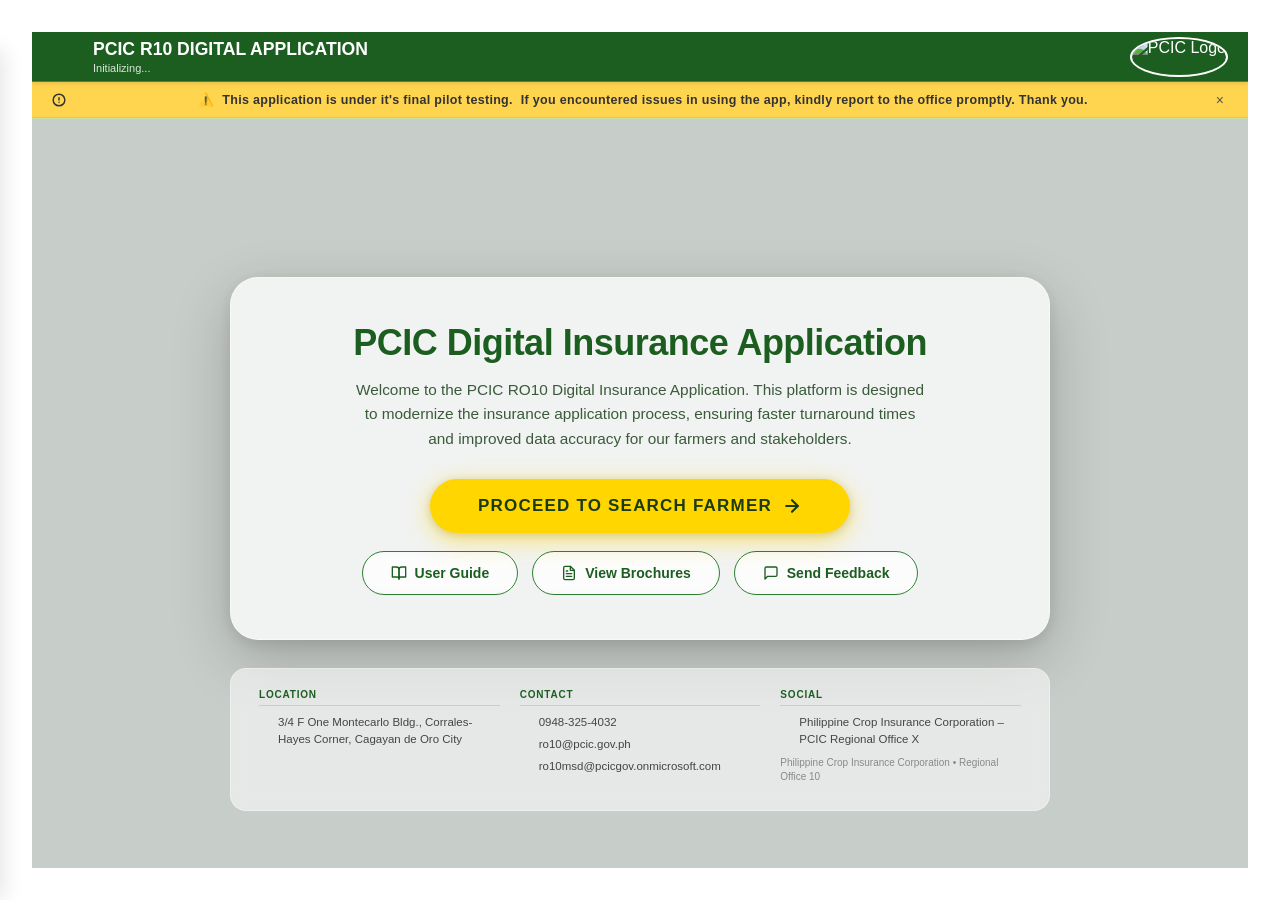
==== index.html @ 4f874080 "feat: Add full history view, hard refresh, coconut crop, and extract release notes" ====
<!-- 
  PCIC DIGITAL INSURANCE APPLICATION
  Version: 1.4.0
  Last Updated: March 10, 2026
  
  VERSION HISTORY//edit version in script.js APP_VERSION constant
  ------------------------------------------------------------------------------
  v1.4.0 (2026-03-10)- [FEAT] Incorporate the Pre-processing hub.
                        [FEAT] Added NCFRS input field.
                        [FEAT] Allowed edit for farmer's address manually.
                        [FEAT] Auto delete the previous farm details when new policy.
                        [FEAT] Supported full screen signature.
                        [FEAT] Put required field prompt before saving the application form.
  v1.3.4 (2026-02-27)- [FEAT] Replaced individual brochure modals with a single unified Google Drive folder view.
  v1.3.0 (2026-02-25)- [FEAT] Full Home Dashboard UI redesign: satellite background,
                        glassmorphism hero card, SVG sidebar icons, announcement banner,
                        3-column footer. New Geospatial Digital Insurance platform aesthetic.
  v1.2.6 (2026-02-24)- Relocated brochure access to Home Dashboard; added brochure modal.
  v1.2.3 (2026-02-24)- Updated dynamic PDF generation filename logic per line.
  v1.2.2 (2026-02-24)- Added Update Banner and Release Notes Modal.
  v1.1.2 (2026-01-30)- Embedded the PCIC RO10 logo to the script.
  v1.0.2 (2026-01-29)- [FIX] Replaced 'Suffix' with 'Middle Name'; Fixed Save bugs.
  v1.0.1 (2026-01-28)- [FEAT] Added Farm Selector; Fixed blank PDF issues.
  v1.0.0 (2026-01-01)- Initial Release.
  ------------------------------------------------------------------------------
-->
<!DOCTYPE html>
<html lang="en">

<head>
    <meta charset="UTF-8">
    <meta name="viewport"
        content="width=device-width, initial-scale=1.0, maximum-scale=1.0, user-scalable=no, viewport-fit=cover">
    <title>PCIC Ro10 Digital Insurance Application v1.4.0</title>
    <!-- Core Libraries (Offline) -->
    <script src="lib/dexie.js"></script>
    <script src="lib/papaparse.min.js"></script>
    <script src="lib/signature_pad.js"></script>
    <script src="lib/jspdf.js"></script>
    <script src="lib/jspdf-autotable.js"></script>
    <script src="lib/pdf-lib.js"></script>
    <script src="lib/idb-keyval.js"></script>
    <script src="farm_selector_functions.js"></script>
    <script src="db_manager.js"></script>
    <script src="csv_handler.js"></script>
    <script src="address_autocomplete.js"></script>
    <link rel="stylesheet" href="lib/font-awesome/css/all.min.css">
    <link rel="stylesheet" href="style.css">

    <!-- PWA Setup -->
    <link rel="manifest" href="manifest.json">
    <meta name="theme-color" content="#ffffff">
    <!-- iOS/Android PWA Fullscreen Support -->
    <meta name="apple-mobile-web-app-capable" content="yes">
    <meta name="mobile-web-app-capable" content="yes">
    <meta name="apple-touch-fullscreen" content="yes">
    <meta name="apple-mobile-web-app-status-bar-style" content="black-translucent">
    <meta name="apple-mobile-web-app-title" content="PCIC Ro10">
</head>


<body>
    <!-- Sidebar Overlay for Floating Mode -->
    <div class="sidebar-overlay" onclick="toggleSidebar()"></div>

    <div id="sidebar">
        <div class="nav-items">
            <button class="nav-btn" id="nav-welcome" onclick="showView('welcome')">
                <svg width="18" height="18" viewBox="0 0 24 24" fill="none" stroke="currentColor" stroke-width="1.75"
                    stroke-linecap="round" stroke-linejoin="round">
                    <path d="M3 9l9-7 9 7v11a2 2 0 0 1-2 2H5a2 2 0 0 1-2-2z" />
                    <polyline points="9 22 9 12 15 12 15 22" />
                </svg>
                Home
            </button>
            <button class="nav-btn active" id="nav-enrollment" onclick="showView('enrollment')">
                <svg width="18" height="18" viewBox="0 0 24 24" fill="none" stroke="currentColor" stroke-width="1.75"
                    stroke-linecap="round" stroke-linejoin="round">
                    <circle cx="11" cy="11" r="8" />
                    <line x1="21" y1="21" x2="16.65" y2="16.65" />
                </svg>
                Search Farmer
            </button>
            <button class="nav-btn" id="nav-enrollment-form" onclick="showView('enrollment-form')">
                <svg width="18" height="18" viewBox="0 0 24 24" fill="none" stroke="currentColor" stroke-width="1.75"
                    stroke-linecap="round" stroke-linejoin="round">
                    <path d="M14 2H6a2 2 0 0 0-2 2v16a2 2 0 0 0 2 2h12a2 2 0 0 0 2-2V8z" />
                    <polyline points="14 2 14 8 20 8" />
                    <line x1="16" y1="13" x2="8" y2="13" />
                    <line x1="16" y1="17" x2="8" y2="17" />
                    <polyline points="10 9 9 9 8 9" />
                </svg>
                Enrollment Form
            </button>
            <button class="nav-btn" id="nav-summary" onclick="showView('summary')">
                <svg width="18" height="18" viewBox="0 0 24 24" fill="none" stroke="currentColor" stroke-width="1.75"
                    stroke-linecap="round" stroke-linejoin="round">
                    <line x1="18" y1="20" x2="18" y2="10" />
                    <line x1="12" y1="20" x2="12" y2="4" />
                    <line x1="6" y1="20" x2="6" y2="14" />
                </svg>
                Summary
            </button>
            <hr class="nav-divider">
            <button class="nav-btn" id="nav-settings" onclick="showView('settings')">
                <svg width="18" height="18" viewBox="0 0 24 24" fill="none" stroke="currentColor" stroke-width="1.75"
                    stroke-linecap="round" stroke-linejoin="round">
                    <circle cx="12" cy="12" r="3" />
                    <path
                        d="M19.4 15a1.65 1.65 0 0 0 .33 1.82l.06.06a2 2 0 0 1-2.83 2.83l-.06-.06a1.65 1.65 0 0 0-1.82-.33 1.65 1.65 0 0 0-1 1.51V21a2 2 0 0 1-4 0v-.09A1.65 1.65 0 0 0 9 19.4a1.65 1.65 0 0 0-1.82.33l-.06.06a2 2 0 0 1-2.83-2.83l.06-.06A1.65 1.65 0 0 0 4.68 15a1.65 1.65 0 0 0-1.51-1H3a2 2 0 0 1 0-4h.09A1.65 1.65 0 0 0 4.6 9a1.65 1.65 0 0 0-.33-1.82l-.06-.06a2 2 0 0 1 2.83-2.83l.06.06A1.65 1.65 0 0 0 9 4.68a1.65 1.65 0 0 0 1-1.51V3a2 2 0 0 1 4 0v.09a1.65 1.65 0 0 0 1 1.51 1.65 1.65 0 0 0 1.82-.33l.06-.06a2 2 0 0 1 2.83 2.83l-.06.06A1.65 1.65 0 0 0 19.4 9a1.65 1.65 0 0 0 1.51 1H21a2 2 0 0 1 0 4h-.09a1.65 1.65 0 0 0-1.51 1z" />
                </svg>
                Settings
            </button>
            <button class="nav-btn" id="nav-preprocessing" onclick="showView('preprocessing')">
                <svg width="18" height="18" viewBox="0 0 24 24" fill="none" class="lucide lucide-file-spreadsheet"
                    stroke="currentColor" stroke-width="1.75" stroke-linecap="round" stroke-linejoin="round">
                    <path d="M14 2v4a2 2 0 0 0 2 2h4" />
                    <path d="M17 21H7a2 2 0 0 1-2-2V5a2 2 0 0 1 2-2h7l5 5v11a2 2 0 0 1-2 2z" />
                    <path d="M8 11h8" />
                    <path d="M8 15h8" />
                    <path d="M11 11v9" />
                </svg>
                Preprocessing Hub
            </button>
            <button class="nav-btn" id="nav-about" onclick="showView('about')">
                <svg width="18" height="18" viewBox="0 0 24 24" fill="none" stroke="currentColor" stroke-width="1.75"
                    stroke-linecap="round" stroke-linejoin="round">
                    <circle cx="12" cy="12" r="10" />
                    <line x1="12" y1="16" x2="12" y2="12" />
                    <line x1="12" y1="8" x2="12.01" y2="8" />
                </svg>
                Help / About
            </button>
        </div>
        <div style="padding: 15px; border-top: 1px solid #eee; display: none;">
            <!-- Indicator moved to header -->
        </div>
    </div>

    <div id="workspace">


        <!-- UPDATE TOAST CARD (tablet-optimised) -->
        <div id="update-banner" style="
            display: none;
            position: fixed;
            bottom: 24px;
            right: 24px;
            z-index: 9999;
            width: min(360px, calc(100vw - 48px));
            background: #fff;
            border-radius: 18px;
            box-shadow: 0 8px 40px rgba(0,0,0,0.22);
            border-left: 6px solid #2e7d32;
            padding: 20px 22px 18px;
            animation: slideUpToast 0.35s cubic-bezier(.22,1,.36,1);
        ">
            <!-- Header row -->
            <div style="display:flex; align-items:flex-start; justify-content:space-between; margin-bottom:10px;">
                <div style="display:flex; align-items:center; gap:10px;">
                    <span style="font-size:1.5rem;">🚀</span>
                    <div>
                        <div style="font-weight:700; font-size:0.92rem; color:#1b5e20;">New Version Available</div>
                        <div style="font-size:0.76rem; color:#666; margin-top:1px;">
                            v<span id="banner-version"></span> — tap below to update now
                        </div>
                    </div>
                </div>
                <!-- Dismiss (small X) -->
                <button onclick="dismissUpdateBanner(event)" aria-label="Dismiss" style="
                    background:none; border:none; cursor:pointer;
                    color:#aaa; font-size:1.1rem; padding:0 0 0 8px; line-height:1;
                ">✕</button>
            </div>

            <!-- What's new link -->
            <p onclick="showReleaseNotes()" style="
                font-size:0.77rem; color:#2e7d32; margin:0 0 14px;
                cursor:pointer; text-decoration:underline;
            ">View release notes ↗</p>

            <!-- Primary CTA —— big finger-friendly button -->
            <button id="update-now-btn" onclick="dismissUpdateBanner(event)" style="
                display:block; width:100%;
                background: linear-gradient(135deg,#2e7d32,#43a047);
                color:#fff; border:none; border-radius:12px;
                padding:14px 0; font-size:1rem; font-weight:700;
                cursor:pointer; letter-spacing:0.3px;
                box-shadow: 0 4px 16px rgba(46,125,50,0.35);
                transition: opacity 0.15s;
            " onmousedown="this.style.opacity='0.85'" onmouseup="this.style.opacity='1'">
                ⬆ Tap to Update Now
                &nbsp;<span id="update-countdown" style="font-size:0.78rem; opacity:0.75;"></span>
            </button>
        </div>

        <div class="app-header">
            <div class="header-left">
                <button onclick="toggleSidebar()" class="menu-btn"><i class="fas fa-bars"></i></button>

                <div style="display:flex; flex-direction:column; margin-left:10px;">
                    <h2 style="margin:0; font-size: 1.1rem; text-align: left;">PCIC R10 DIGITAL APPLICATION <span
                            id="lbl_version_sidebar"></span></h2>
                    <div id="db-indicator"
                        style="font-size: 11px; font-weight: normal; color: rgba(255,255,255,0.85); margin-top:2px;">
                        Initializing...</div>
                </div>
            </div>

            <div style="display:flex; align-items:center; gap:15px; -webkit-app-region: no-drag;">
                <button onclick="toggleAppFullscreen()"
                    style="background:none; border:none; color:white; font-size:1.2rem; cursor:pointer;"
                    title="Toggle Fullscreen">
                    <i id="fullscreen-icon" class="fas fa-expand"></i>
                </button>
                <img src="asset/sidebar_logo.png" class="app-logo" alt="PCIC Logo">
            </div>
        </div>

        <!-- ANNOUNCEMENT BAR MIGRATED BELOW HEADER -->
        <div id="announcement-bar" class="announcement-bar">
            <span>
                <svg width="14" height="14" viewBox="0 0 24 24" fill="none" stroke="currentColor" stroke-width="2.5"
                    stroke-linecap="round" stroke-linejoin="round" style="flex-shrink:0;">
                    <path d="M12 22c5.523 0 10-4.477 10-10S17.523 2 12 2 2 6.477 2 12s4.477 10 10 10z" />
                    <line x1="12" y1="8" x2="12" y2="12" />
                    <line x1="12" y1="16" x2="12.01" y2="16" />
                </svg>
                <span id="announcement-text"><!-- Content injected by app_updates.js --></span>
            </span>
            <button class="announcement-dismiss" onclick="this.parentElement.style.display='none'" aria-label="Dismiss"
                title="Dismiss">&times;</button>
        </div>
        <div class="month-tabs-row">
            <!-- GLOBAL DASHBOARD (Visible in all views) -->
            <div id="global-dashboard" style="display: none;">
                <div style="font-size:11px; color:#666; padding:10px;">Loading Dashboard...</div>
            </div>
        </div>

        <!-- WELCOME DASHBOARD VIEW -->
        <div id="view-welcome" class="content-area">
            <div class="welcome-content">

                <!-- HERO GLASSMORPHISM CARD -->
                <div class="hero-card">
                    <div class="welcome-hero">
                        <h1 class="welcome-title">PCIC Digital Insurance Application</h1>
                        <p class="welcome-subtitle">Welcome to the PCIC RO10 Digital Insurance Application. This
                            platform is designed to modernize the insurance application process, ensuring faster
                            turnaround times and improved data accuracy for our farmers and stakeholders.</p>
                    </div>

                    <div class="welcome-actions">
                        <!-- Primary CTA -->
                        <button class="btn-proceed" onclick="showView('enrollment')">
                            Proceed to Search Farmer
                            <svg width="20" height="20" viewBox="0 0 24 24" fill="none" stroke="currentColor"
                                stroke-width="2.5" stroke-linecap="round" stroke-linejoin="round">
                                <line x1="5" y1="12" x2="19" y2="12" />
                                <polyline points="12 5 19 12 12 19" />
                            </svg>
                        </button>

                        <!-- Ghost Buttons -->
                        <div class="welcome-secondary-actions">
                            <button class="btn-ghost" onclick="showUserGuide()">
                                <svg width="16" height="16" viewBox="0 0 24 24" fill="none" stroke="currentColor"
                                    stroke-width="2" stroke-linecap="round" stroke-linejoin="round">
                                    <path d="M2 3h6a4 4 0 0 1 4 4v14a3 3 0 0 0-3-3H2z" />
                                    <path d="M22 3h-6a4 4 0 0 0-4 4v14a3 3 0 0 1 3-3h7z" />
                                </svg>
                                User Guide
                            </button>
                            <button class="btn-ghost"
                                onclick="document.getElementById('brochure-selection-modal').style.display='flex'">
                                <svg width="16" height="16" viewBox="0 0 24 24" fill="none" stroke="currentColor"
                                    stroke-width="2" stroke-linecap="round" stroke-linejoin="round">
                                    <path d="M14 2H6a2 2 0 0 0-2 2v16a2 2 0 0 0 2 2h12a2 2 0 0 0 2-2V8z" />
                                    <polyline points="14 2 14 8 20 8" />
                                    <line x1="16" y1="13" x2="8" y2="13" />
                                    <line x1="16" y1="17" x2="8" y2="17" />
                                    <polyline points="10 9 9 9 8 9" />
                                </svg>
                                View Brochures
                            </button>
                            <button class="btn-ghost"
                                onclick="document.getElementById('feedback-modal').style.display='flex'">
                                <svg width="16" height="16" viewBox="0 0 24 24" fill="none" stroke="currentColor"
                                    stroke-width="2" stroke-linecap="round" stroke-linejoin="round">
                                    <path d="M21 15a2 2 0 0 1-2 2H7l-4 4V5a2 2 0 0 1 2-2h14a2 2 0 0 1 2 2z" />
                                </svg>
                                Send Feedback
                            </button>
                        </div>
                    </div>
                </div><!-- END HERO CARD -->

                <!-- THREE-COLUMN FOOTER -->
                <div class="welcome-footer">
                    <div class="footer-col">
                        <div class="footer-col-title">Location</div>
                        <p><i class="fas fa-map-marker-alt"></i> 3/4 F One Montecarlo Bldg., Corrales-Hayes Corner,
                            Cagayan de Oro City</p>
                    </div>
                    <div class="footer-col">
                        <div class="footer-col-title">Contact</div>
                        <p><i class="fas fa-phone"></i> 0948-325-4032</p>
                        <p><i class="fas fa-envelope"></i> ro10@pcic.gov.ph</p>
                        <p><i class="fas fa-envelope"></i> ro10msd@pcicgov.onmicrosoft.com</p>
                    </div>
                    <div class="footer-col">
                        <div class="footer-col-title">Social</div>
                        <p><i class="fab fa-facebook"></i> Philippine Crop Insurance Corporation &ndash; PCIC Regional
                            Office X</p>
                        <p style="margin-top:8px; font-size:10px; color:#888;">Philippine Crop Insurance Corporation
                            &bull; Regional Office 10</p>
                    </div>
                </div><!-- END FOOTER -->

            </div>
        </div>

        <!-- FEEDBACK MODAL -->
        <div id="feedback-modal" class="ug-modal-overlay" onclick="handleFeedbackOverlayClick(event)">
            <div class="ug-modal-panel" style="max-width:520px;">
                <div class="ug-modal-header" style="background:#1565c0;">
                    <div><i class="fas fa-comment-dots" style="margin-right:8px;"></i> Send Feedback</div>
                    <button class="ug-close-btn" onclick="closeFeedbackModal()"><i class="fas fa-times"></i></button>
                </div>
                <div class="ug-modal-body" style="padding:24px; background:#fafafa; overflow-y:auto;">
                    <p style="font-size:12px; color:#666; margin:0 0 18px;">Your feedback helps us improve the app.
                        This will open your email app with the details pre-filled — just tap <strong>Send</strong>.</p>

                    <div class="input-group" style="margin-bottom:14px;">
                        <label style="font-size:12px; font-weight:600; color:#333;">Underwriter / Agent Name <span
                                style="color:red;">*</span></label>
                        <input type="text" id="fb_name" placeholder="Your full name" style="width:100%; box-sizing:border-box; padding:9px 12px; border:1px solid #ddd;
                                   border-radius:6px; font-size:13px; margin-top:4px;">
                    </div>

                    <div class="input-group" style="margin-bottom:14px;">
                        <label style="font-size:12px; font-weight:600; color:#333;">Issues / Problems Encountered <span
                                style="color:red;">*</span></label>
                        <textarea id="fb_issues" rows="4" placeholder="Describe the issue or problem in detail..."
                            style="width:100%; box-sizing:border-box; padding:9px 12px; border:1px solid #ddd;
                                   border-radius:6px; font-size:13px; resize:vertical; margin-top:4px;
                                   font-family:inherit; line-height:1.5;"></textarea>
                    </div>

                    <div class="input-group" style="margin-bottom:20px;">
                        <label style="font-size:12px; font-weight:600; color:#333;">Suggestions (Optional)</label>
                        <textarea id="fb_suggestions" rows="3" placeholder="Any suggestions for improvement..." style="width:100%; box-sizing:border-box; padding:9px 12px; border:1px solid #ddd;
                                   border-radius:6px; font-size:13px; resize:vertical; margin-top:4px;
                                   font-family:inherit; line-height:1.5;"></textarea>
                    </div>

                    <div style="display:flex; gap:10px; justify-content:flex-end;">
                        <button onclick="closeFeedbackModal()" style="background:#eee; color:#555; border:none; padding:10px 20px;
                                   border-radius:6px; font-size:13px; cursor:pointer;">Cancel</button>
                        <button onclick="sendFeedback()" style="background:#1565c0; color:#fff; border:none; padding:10px 22px;
                                   border-radius:6px; font-size:13px; font-weight:700; cursor:pointer;
                                   display:flex; align-items:center; gap:8px;">
                            <i class="fas fa-paper-plane"></i> Open Email &amp; Send
                        </button>
                    </div>
                </div>
            </div>
        </div>
        <!-- END FEEDBACK MODAL -->

        <!-- ENROLLMENT VIEW -->

        <div id="view-enrollment" class="content-area">
            <!-- SEARCH SECTION -->
            <div class="card" id="search-card">
                <div class="section-title">Identify Farmer (Wildcard Filter)</div>
                <div class="grid-3">
                    <div class="input-group"><label>RSBSA / Farmer ID</label><input type="text" id="s_id"
                            placeholder="Contains..."></div>
                    <div class="input-group"><label>Last Name</label><input type="text" id="s_lname"
                            placeholder="Contains..."></div>
                    <div class="input-group"><label>First Name</label><input type="text" id="s_fname"
                            placeholder="Contains..."></div>
                </div>
                <div class="grid-3" style="margin-top:10px;">
                    <div class="input-group"><label>Province</label><input type="text" id="s_prov"
                            placeholder="Contains..."></div>
                    <div class="input-group"><label>Municipality</label><input type="text" id="s_mun"
                            placeholder="Contains..."></div>
                    <div class="input-group"><label>Barangay</label><input type="text" id="s_bgy"
                            placeholder="Contains..."></div>
                </div>
                <div style="display: flex; gap: 10px; margin-top: 15px;">
                    <button onclick="searchFarmer()" class="btn-submit"
                        style="background:#333; flex: 1; padding:10px;">SEARCH DATABASE</button>
                    <button class="btn-submit" onclick="confirmNewApplicant()"
                        style="background:var(--primary); flex: 1; padding:10px;">
                        NEW APPLICANT
                    </button>
                </div>

                <!-- RESULTS LIST (Dynamic) -->
                <div id="search-results-panel">
                    <div style="display:flex; justify-content:space-between; align-items:center; margin-top:20px;">
                        <div class="section-title" style="margin-bottom:0; color:#666; border-bottom:none;">Matches
                            Found</div>
                        <button class="btn-back" onclick="backToSearchInput()" style="margin-bottom:0;">
                            <span>&larr;</span> Back to Filter
                        </button>
                    </div>
                    <div id="search-results-list" style="margin-top:10px;"></div>
                </div>
            </div>

            <!-- ENROLLMENT FORM SECTION -->
            <div id="view-enrollment-form" style="display:none;">

                <div
                    style="display:flex; justify-content:space-between; align-items:center; margin-bottom:15px; background:#fff; padding:10px; border-radius:8px; border:1px solid #eee;">
                    <button class="btn-back" onclick="backToResults()" style="margin:0; padding:10px 20px;">
                        ← Back to Results
                    </button>

                    <div class="step-nav"
                        style="margin:0; background:none; padding:0; flex:1; justify-content:flex-center; gap:8px;">
                        <div class="step-item active" onclick="goToStep('farmer-info')">
                            <span class="step-number">1</span>
                            <span>Farmer Info</span>
                        </div>
                        <div class="step-item" onclick="goToStep('policy-details')">
                            <span class="step-number">2</span>
                            <span>Policy Details</span>
                        </div>
                        <div class="step-item" onclick="goToStep('farm-details')">
                            <span class="step-number">3</span>
                            <span>Farm Details</span>
                        </div>
                        <div class="step-item" onclick="goToStep('signature')">
                            <span class="step-number">4</span>
                            <span>Signature</span>
                        </div>
                    </div>
                </div>

                <!-- Identification -->
                <div class="card" id="farmer-info">
                    <!-- Hidden Metadata for Summary -->
                    <!-- Hidden Metadata for Summary -->
                    <input type="hidden" id="f_farm_name_hidden">
                    <input type="hidden" id="f_st_farm">
                    <div class="section-title">Farmer Information</div>

                    <div id="photo-preview-wrap">
                        <div id="farmer-photo-preview">
                            <i class="fas fa-user"></i>
                        </div>
                        <div class="input-group">
                            <label>Farmer Photo</label>
                            <button type="button" class="btn-camera" onclick="openCamera()">
                                <i class="fas fa-camera"></i> Take Photo
                            </button>
                            <!-- Enhanced: Fallback input for mobile/tablets in insecure contexts -->
                            <input type="file" id="f_photo_fallback" accept="image/*" capture="environment"
                                style="display: none;" onchange="handleFallbackPhoto(this)">
                            <input type="hidden" id="f_photo_data">
                        </div>
                    </div>

                    <!-- ROW 1: ID Numbers -->
                    <div class="grid-3">
                        <div class="input-group"><label>Farmer ID</label><input type="text" id="f_id" readonly></div>
                        <div class="input-group"><label>RSBSA NO.</label><input type="text" id="f_rsbsa"></div>
                        <div class="input-group"><label>NCFRS ID</label><input type="text" id="f_ncfrs"></div>
                    </div>

                    <!-- ROW 2: Names -->
                    <div class="grid-4" style="margin-top:10px;">
                        <div class="input-group"><label>Last Name</label><input type="text" id="f_lname" readonly></div>
                        <div class="input-group"><label>First Name</label><input type="text" id="f_fname" readonly>
                        </div>
                        <div class="input-group"><label>Middle Name</label><input type="text" id="f_midname"
                                placeholder="Middle Name"></div>
                        <div class="input-group"><label>Extension</label><input type="text" id="f_extname" readonly>
                        </div>
                    </div>

                    <!-- ROW 3: Demographics & Contact -->
                    <div class="grid-3" style="margin-top:10px;">
                        <div class="input-group"><label>Sex</label>
                            <select id="f_sex">
                                <option value="">--</option>
                                <option value="Male">Male</option>
                                <option value="Female">Female</option>
                            </select>
                        </div>
                        <div class="input-group"><label>Birthdate</label><input type="date" id="f_bday"></div>
                        <div class="input-group"><label>Mobile No.</label><input type="tel" id="f_mobile"
                                placeholder="09xxxxxxxxx" maxlength="11"></div>
                    </div>
                    <div class="grid-4" style="margin-top:10px;">
                        <div class="input-group"><label>Province</label>
                            <input type="text" id="f_prov_farmer" list="province-list"
                                placeholder="Type to search province..."
                                onchange="filterMunicipalities('f_prov_farmer', 'municipality-list')"
                                autocomplete="off">
                        </div>
                        <div class="input-group"><label>Municipality</label>
                            <input type="text" id="f_mun_farmer" list="municipality-list"
                                placeholder="Type to search municipality..." onchange="onMunicipalityChange()"
                                autocomplete="off">
                        </div>
                        <div class="input-group"><label>Barangay</label>
                            <input type="text" id="f_brgy_farmer" list="barangay-list"
                                placeholder="Type to search barangay..." autocomplete="off">
                            <datalist id="barangay-list"></datalist>
                        </div>
                        <div class="input-group"><label>Street/Purok</label><input type="text" id="f_st_farmer"
                                placeholder="Enter street or purok"></div>
                    </div>
                    <div class="grid-2" style="margin-top:10px;">
                        <div class="input-group"><label>Civil Status</label>
                            <select id="f_civil" onchange="handleCivilStatus()">
                                <option value="">-- Select --</option>
                                <option value="Single">Single</option>
                                <option value="Married">Married</option>
                                <option value="Widow/er">Widow/er</option>
                                <option value="Separated">Separated</option>
                            </select>
                        </div>
                        <div class="input-group"><label>Special Sector</label>
                            <select id="f_sector">
                                <option value="N/A">-- None --</option>
                                <option value="IP">IP (Indigenous People)</option>
                                <option value="PWD">PWD</option>
                                <option value="SC">Senior Citizen</option>
                                <option value="YOUTH">Youth</option>
                            </select>
                        </div>
                    </div>
                    <div class="grid-2" style="margin-top:10px; display:none;" id="spouse_wrap">
                        <div class="input-group"><label>Spouse Name</label><input type="text" id="f_spouse"
                                placeholder="Enter spouse name"></div>
                        <div></div>
                    </div>
                    <div class="grid-3" style="margin-top:10px;">
                        <div class="input-group"><label>Beneficiary</label><input type="text" id="f_bene"></div>
                        <div class="input-group"><label>Beneficiary Relationship</label><input type="text"
                                id="f_bene_rel"></div>
                        <div class="input-group"><label>Beneficiary Birthdate</label><input type="date"
                                id="f_bene_bday"></div>
                    </div>
                    <div class="grid-3" style="margin-top:10px;">
                        <div class="input-group"><label>Guardian (if Minor/PWD)</label><input type="text"
                                id="f_guardian" placeholder="Name of Guardian"></div>
                        <div class="input-group"><label>Guardian Relationship</label><input type="text"
                                id="f_guardian_rel" placeholder="Relationship"></div>
                        <div class="input-group"><label>Guardian Birthdate</label><input type="date"
                                id="f_guardian_bday"></div>
                    </div>

                    <div class="grid-2" style="margin-top:10px;">
                        <div class="input-group"><label>Payment Mode</label>
                            <select id="f_mop">
                                <option>Palawan Express</option>
                                <option>GCash</option>
                                <option>Landbank</option>
                                <option>Others</option>
                            </select>
                        </div>
                        <div class="input-group"><label>Account No.</label><input type="text" id="f_acc"
                                placeholder="Bank/E-Wallet Acc"></div>
                    </div>
                    <div style="display:flex; justify-content:flex-end; margin-top:20px;">
                        <button class="btn-submit" onclick="goToStep('policy-details')"
                            style="width:auto; padding:12px 40px; font-size:13px; margin:0; font-weight:bold;">
                            Next: Policy Details →
                        </button>
                    </div>
                </div>

                <!-- Farm Details -->
                <div class="card" id="farm-details">
                    <div style="display:flex; justify-content:space-between; align-items:center; margin-bottom:15px;">
                        <div class="section-title" style="margin-bottom:0;">Farm Details</div>
                        <button class="btn-back" onclick="backToSearchInput()" style="margin-bottom:0;">
                            <span>&larr;</span> Back to Search
                        </button>
                    </div>

                    <!-- NEW: Farm Selector for Existing Farmers -->
                    <div id="farm_selector_container"
                        style="display:none; margin-bottom:15px; padding:10px; background:#e8f5e9; border:1px solid #c8e6c9; border-radius:4px;">
                        <label style="font-weight:bold; color:var(--primary);">Select from Existing Farms:</label>
                        <select id="f_farm_select" onchange="onFarmSelect()"
                            style="width:100%; padding:8px; margin-top:5px; border:1px solid #ccc; border-radius:4px;">
                            <option value="">-- Select a Farm to Auto-fill --</option>
                        </select>
                    </div>

                    <div class="grid-4">
                        <div class="input-group"><label>North Boundary</label><input type="text" id="f_north"></div>
                        <div class="input-group"><label>South Boundary</label><input type="text" id="f_south"></div>
                        <div class="input-group"><label>East Boundary</label><input type="text" id="f_east"></div>
                        <div class="input-group"><label>West Boundary</label><input type="text" id="f_west"></div>
                    </div>
                    <div class="grid-4" style="margin-top:10px;">

                        <div class="input-group"><label>Farm Province</label><input type="text" id="f_farm_prov"
                                list="province-list"
                                onchange="filterMunicipalities('f_farm_prov', 'municipality-list')"></div>
                        <div class="input-group"><label>Farm Municipality</label><input type="text" id="f_farm_mun"
                                list="municipality-list">
                        </div>
                        <div class="input-group"><label>Farm Barangay</label><input type="text" id="f_farm_bgy">
                        </div>
                        <div class="input-group"><label>Farm Purok/Sitio</label><input type="text" id="f_farm_purok">
                        </div>
                    </div>
                    <div class="grid-2" style="margin-top:10px;">
                        <div class="input-group"><label>Farm ID</label><input type="text" id="f_farmid" readonly>
                        </div>
                        <div class="input-group"><label>Georef ID</label><input type="text" id="f_georef"></div>
                    </div>
                    <div class="grid-2" style="margin-top:10px;">
                        <div class="input-group"><label>Area (ha)</label><input type="number" step="0.01" id="f_area"
                                oninput="calculateTotalCover()" style="background:#f9f9f9;"></div>
                        <div class="input-group"><label>Total Amount of Cover (Auto)</label><input type="number"
                                id="f_amount_cover" step="0.01" readonly
                                style="background:#f1f8e9; font-weight:bold; color:var(--primary);"></div>
                    </div>
                    <div style="display:flex; align-items:stretch; gap:15px; margin-top:20px;">
                        <button class="btn-back" onclick="goToStep('farmer-info')"
                            style="flex:1; margin:0; height:auto; padding:12px; font-size:13px;">
                            ← Back to Farmer Info
                        </button>
                        <button class="btn-submit" onclick="goToStep('signature')"
                            style="flex:1; margin:0; padding:12px; font-size:13px;">
                            Next: Signature →
                        </button>
                    </div>
                </div>

                <!-- NEW MODULES (Hidden by Default) -->
                <!-- ADSS Details -->
                <div class="card" id="adss-details" style="display:none;">
                    <div class="section-title">ADSS Insurance Details</div>

                    <div class="grid-2">
                        <div class="input-group"><label>Occupation</label><input type="text" id="adss_occupation"
                                placeholder="Current Occupation"></div>
                        <div class="input-group"><label>Work Address</label><input type="text" id="adss_work_addr"
                                placeholder="Workplace Address"></div>
                    </div>

                    <div class="grid-2" style="margin-top:10px;">
                        <div class="input-group">
                            <label>Premium Amount (PHP)</label>
                            <input type="number" id="adss_premium" oninput="calculateADSSCover()" placeholder="0.00">
                        </div>
                        <div class="input-group">
                            <label>Amount Cover (Auto)</label>
                            <input type="number" id="adss_cover" readonly style="background:#f1f8e9; font-weight:bold;">
                        </div>
                    </div>

                    <div style="margin-top:15px; border-top:1px dashed #ccc; padding-top:10px;">
                        <label style="font-weight:bold; color:#555;">Primary Beneficiary</label>
                        <div class="grid-3">
                            <div class="input-group"><label>Name</label><input type="text" id="adss_ben1_name">
                            </div>
                            <div class="input-group"><label>Relationship</label><input type="text" id="adss_ben1_rel">
                            </div>
                            <div class="input-group"><label>Birthdate</label><input type="date" id="adss_ben1_bday">
                            </div>
                        </div>
                    </div>

                    <div style="margin-top:10px;">
                        <label style="font-weight:bold; color:#555;">Secondary Beneficiary</label>
                        <div class="grid-3">
                            <div class="input-group"><label>Name</label><input type="text" id="adss_ben2_name">
                            </div>
                            <div class="input-group"><label>Relationship</label><input type="text" id="adss_ben2_rel">
                            </div>
                            <div class="input-group"><label>Birthdate</label><input type="date" id="adss_ben2_bday">
                            </div>
                        </div>
                    </div>

                    <div
                        style="margin-top:15px; background:#fff3e0; padding:10px; border-radius:4px; border:1px solid #ffe0b2;">
                        <div style="display:flex; align-items:center;">
                            <input type="checkbox" id="adss_is_minor" onchange="toggleParentSignature()"
                                style="width:18px; height:18px; margin-right:10px;">
                            <label for="adss_is_minor" style="font-weight:bold; color:#e65100; cursor:pointer;">Check if
                                Insured is a MINOR</label>
                        </div>
                        <p style="font-size:11px; color:#666; margin:5px 0 0 28px;">
                            If checked, a <strong>Parent/Guardian Signature</strong> overlay will be required in the
                            Consent section.
                        </p>
                    </div>

                    <div style="display:flex; align-items:stretch; gap:10px; margin-top:15px;">
                        <button class="btn-back" onclick="goToStep('policy-details')"
                            style="margin:0; height:auto; padding:0 20px; flex:0 0 auto;">
                            ← Back to Policy Selection
                        </button>
                        <button class="btn-submit" onclick="goToStep('signature')"
                            style="flex:1; margin:0; padding:12px; font-size:13px;">
                            Next: Signature →
                        </button>
                    </div>
                </div>

                <!-- Livestock Details -->
                <div class="card" id="livestock-details" style="display:none;">
                    <div class="section-title">Livestock Insurance Details</div>

                    <div class="grid-4">
                        <div class="input-group"><label>Province</label>
                            <input type="text" id="live_prov" list="province-list"
                                placeholder="Type to search province..."
                                onchange="filterMunicipalities('live_prov', 'municipality-list')" autocomplete="off">
                        </div>
                        <div class="input-group"><label>Municipality</label>
                            <input type="text" id="live_mun" list="municipality-list"
                                placeholder="Type to search municipality..." onchange="onLiveMunicipalityChange()"
                                autocomplete="off">
                        </div>
                        <div class="input-group"><label>Barangay</label>
                            <input type="text" id="live_bgy" list="barangay-list"
                                placeholder="Type to search barangay..." autocomplete="off">
                        </div>
                        <div class="input-group"><label>Sitio/Purok</label><input type="text" id="live_sitio"></div>
                    </div>
                    <div class="grid-2" style="margin-bottom:12px;">
                        <div class="input-group">
                            <label>Type of Animals</label>
                            <select id="live_animal_type" onchange="refreshAnimalClassifications()">
                                <option value="">-- Select --</option>
                                <option>Swine</option>
                                <option>Goat</option>
                                <option>Sheep</option>
                                <option>Poultry</option>
                                <option>Cattle</option>
                                <option>Carabao</option>
                                <option>Horse</option>
                                <option>Others</option>
                            </select>
                        </div>
                    </div>
                    <div style="margin-top:15px; border-top:1px dashed #ccc; padding-top:10px;">
                        <div
                            style="display:flex; justify-content:space-between; align-items:center; margin-bottom:10px;">
                            <label style="font-weight:bold; color:var(--primary);">List of Animals to Insure</label>
                            <button onclick="addAnimalRow()"
                                style="background:#4caf50; color:white; border:none; padding:5px 10px; border-radius:4px; font-size:12px; cursor:pointer;">
                                <i class="fas fa-plus"></i> Add Animal
                            </button>
                        </div>

                        <div style="overflow-x:auto;">
                            <table id="animal_table" style="width:100%; border-collapse:collapse; font-size:12px;">
                                <thead style="background:#f5f5f5;">
                                    <tr>
                                        <th rowspan="2" style="padding:5px; border:1px solid #ddd;">Classification
                                        </th>
                                        <th rowspan="2" style="padding:5px; border:1px solid #ddd;">
                                            Earmark/Tag/Bldg.
                                            Number</th>
                                        <th colspan="2" style="padding:5px; border:1px solid #ddd; text-align:center;">
                                            Total Number</th>
                                        <th rowspan="2" style="padding:5px; border:1px solid #ddd;">Age/Age group
                                        </th>
                                        <th rowspan="2" style="padding:5px; border:1px solid #ddd;">Date of Birth
                                        </th>
                                        <th rowspan="2" style="padding:5px; border:1px solid #ddd;">Breed</th>
                                        <th rowspan="2" style="padding:5px; border:1px solid #ddd;">Basic Color</th>
                                        <th rowspan="2" style="padding:5px; border:1px solid #ddd;">Amount Cover
                                        </th>
                                        <th rowspan="2" style="padding:5px; border:1px solid #ddd;">Action</th>
                                    </tr>
                                    <tr>
                                        <th style="padding:5px; border:1px solid #ddd; font-size:10px;">Male</th>
                                        <th style="padding:5px; border:1px solid #ddd; font-size:10px;">Female</th>
                                    </tr>
                                </thead>
                                <tbody id="animal_list_body">
                                    <!-- Dynamic Rows Here -->
                                </tbody>
                            </table>
                        </div>
                    </div>

                    <div style="display:flex; align-items:stretch; gap:10px; margin-top:15px;">
                        <button class="btn-back" onclick="goToStep('policy-details')"
                            style="margin:0; height:auto; padding:0 20px; flex:0 0 auto;">
                            ← Back to Policy Selection
                        </button>
                        <button class="btn-submit" onclick="goToStep('signature')"
                            style="flex:1; margin:0; padding:12px; font-size:13px;">
                            Next: Signature →
                        </button>
                    </div>
                </div>

                <!-- Banca Details -->
                <div class="card" id="banca-details" style="display:none;">
                    <div class="section-title">Banca/Boat Insurance</div>

                    <div class="grid-3">
                        <div class="input-group"><label>Home Port / Fishing Area</label><input type="text"
                                id="banca_port" placeholder="Coastal Area/Barangay"></div>
                        <div class="input-group"><label>Usage</label>
                            <input type="text" id="banca_usage" placeholder="e.g. Fishing, Commercial">
                        </div>
                        <div class="input-group"><label>Tonnage</label><input type="number" id="banca_crew"
                                placeholder="1"></div>
                    </div>

                    <div class="section-title" style="margin-top:20px; font-size:11px;">Boat Description</div>
                    <div class="grid-4">
                        <div class="input-group"><label>Material</label>
                            <select id="banca_material" onchange="calculateBancaCover()">
                                <option>Wood</option>
                                <option>Fiberglass</option>
                            </select>
                        </div>
                        <div class="input-group"><label>Type of Boat</label>
                            <select id="banca_type" onchange="calculateBancaCover()">
                                <option>Motorized</option>
                                <option>Non-Motorized</option>
                            </select>
                        </div>
                        <div class="input-group"><label>Motor No</label><input type="text" id="banca_hp"
                                placeholder="e.g. XXXXX"></div>
                        <div class="input-group"><label>Chassis No</label><input type="text" id="banca_chassis"
                                placeholder="XXXXX"></div>
                        <div class="input-group"><label>Age of Boat / Year Built</label><input type="text"
                                id="banca_age" placeholder="e.g. 2 years / 2022"></div>
                        <div class="input-group"><label>Boat Color</label><input type="text" id="banca_color"
                                placeholder="e.g. Blue/White"></div>
                    </div>

                    <div class="section-title" style="margin-top:20px; font-size:11px;">Dimensions & Capacity
                        (Meters)
                    </div>
                    <div class="grid-3" style="margin-top:10px;">
                        <div class="input-group"><label>Length (m)</label><input type="number" id="banca_length"
                                step="0.01"></div>
                        <div class="input-group"><label>Width (m)</label><input type="number" id="banca_width"
                                step="0.01">
                        </div>
                        <div class="input-group"><label>Depth (m)</label><input type="number" id="banca_depth"
                                step="0.01">
                        </div>
                    </div>

                    <div style="margin-top:10px;">
                        <div class="input-group"><label>Others / Specifications</label>
                            <textarea id="banca_others" style="width:100%; min-height:60px;"
                                placeholder="Any additional boat details..."></textarea>
                        </div>
                    </div>

                    <div
                        style="background:#f9f9f9; padding:10px; margin-top:10px; border:1px solid #ddd; border-radius:4px;">
                        <b style="font-size:11px;">Unit Converter (Feet to Meters)</b>
                        <div style="display:flex; gap:10px; align-items:center; margin-top:5px;">
                            <input type="number" id="util_feet" placeholder="Feet" style="width:80px; padding:4px;">
                            <span>ft = </span>
                            <input type="number" id="util_meters" placeholder="Meters" readonly
                                style="width:80px; padding:4px; background:#eee;">
                            <button onclick="convertFeetToMeters()"
                                style="padding:4px 8px; font-size:10px; background:#333; color:white; border:none; cursor:pointer;">Convert</button>
                        </div>
                    </div>

                    <div class="section-title" style="margin-top:20px; font-size:11px;">Coverage & Beneficiary</div>
                    <div class="grid-2">
                        <div class="input-group"><label>Amount Cover</label><input type="number" id="banca_cover">
                        </div>
                    </div>
                    <div class="grid-2" style="margin-top:10px;">
                        <div class="input-group"><label>Period From</label><input type="date" id="banca_period_from">
                        </div>
                        <div class="input-group"><label>Period To</label><input type="date" id="banca_period_to">
                        </div>
                    </div>
                    <div class="grid-2">
                        <div class="input-group"><label>Beneficiary (Primary)</label><input type="text"
                                id="banca_bene_primary" placeholder="Full Name"></div>
                        <div class="input-group"><label>Relationship</label><input type="text" id="banca_bene_rel"
                                placeholder="e.g. Spouse"></div>
                    </div>

                    <div class="section-title" style="margin-top:20px; font-size:11px;">Mortgage Details (If
                        Applicable)
                    </div>
                    <div class="grid-2">
                        <div class="input-group"><label>Mortgage To</label><input type="text" id="banca_mortgage_to"
                                placeholder="Bank / Institution Name"></div>
                        <div class="input-group"><label>Branch</label><input type="text" id="banca_mortgage_branch"
                                placeholder="Branch Office"></div>
                    </div>
                    <div class="input-group" style="margin-top:10px;">
                        <label>Mortgage Address</label>
                        <input type="text" id="banca_mortgage_addr" placeholder="Full address of the institution">
                    </div>

                    <div style="display:flex; align-items:stretch; gap:10px; margin-top:15px;">
                        <button class="btn-back" onclick="goToStep('policy-details')"
                            style="margin:0; height:auto; padding:0 20px; flex:0 0 auto;">
                            ← Back to Policy Selection
                        </button>
                        <button class="btn-submit" onclick="goToStep('signature')"
                            style="flex:1; margin:0; padding:12px; font-size:13px;">
                            Next: Signature →
                        </button>
                    </div>
                </div>

                <!-- Policy Encoding (MODIFIED for Multi-line) -->
                <div class="card" id="policy-details">
                    <div class="section-title">Insurance Line Selection</div>

                    <div class="input-group"
                        style="margin-bottom: 20px; border-bottom:1px dashed #ccc; padding-bottom:15px;">
                        <label style="color:var(--primary); font-weight:bold;">SELECT INSURANCE LINE</label>
                        <select id="f_insurance_line" onchange="toggleInsuranceView()"
                            style="font-size:16px; padding:12px; border:2px solid var(--primary);">
                            <option value="">-- Select Insurance Type --</option>
                            <option value="Crop">Crop Insurance</option>
                            <option value="Livestock">Livestock Insurance</option>
                            <option value="ADSS">ADSS (Life/Accident)</option>
                            <option value="Banca">Banca (Boat) Insurance</option>
                        </select>
                    </div>

                    <!-- CROP SECTION (Default) -->
                    <div id="crop-section" style="display:none;">
                        <div class="input-group" style="margin-bottom: 20px;">
                            <label>Select Crop Type</label>
                            <select id="f_crop_unified" onchange="handleCropUnified()"
                                style="font-size:14px; padding:10px;">
                                <option value="">-- Choose Crop --</option>
                            </select>
                            <input type="hidden" name="crop_type" id="hidden_crop_type">
                        </div>

                        <!-- Crop Sub-Type (shown for Rice, Corn, etc.) -->
                        <div id="crop_subtype_wrap" class="input-group" style="display:none; margin-bottom:12px;">
                            <label>Crop Sub-Type / Classification</label>
                            <select id="crop_subtype" style="font-size:14px; padding:10px;">
                                <option value="">-- Select Type --</option>
                            </select>
                        </div>

                        <div class="grid-2">
                            <div class="input-group"><label>Planting Type</label><select id="f_top"
                                    onchange="syncPlantingDate()">
                                    <option>Direct Seeding</option>
                                    <option>Transplanting</option>
                                </select></div>
                            <div class="input-group"><label>Variety</label><input type="text" id="f_variety"></div>
                        </div>
                        <div class="grid-2" style="margin-top:12px;">
                            <div class="input-group"><label>Date Sowing</label><input type="date" id="sow_date"
                                    onchange="syncPlantingDate()">
                            </div>
                            <div class="input-group"><label>Date Planting</label><input type="date" id="f_plant">
                            </div>
                        </div>
                        <div class="hvc-only" id="trees_wrap" style="margin-top:12px; max-width: 50%;">
                            <div class="input-group"><label>Number of Trees/Hills</label><input type="number"
                                    id="f_trees" min="0" step="1" placeholder="For HVC only"></div>
                        </div>
                        <div style="display:flex; align-items:stretch; gap:15px; margin-top:20px;">
                            <button class="btn-back" onclick="goToStep('farmer-info')"
                                style="flex:1; margin:0; height:auto; padding:12px; font-size:13px;">
                                ← Back to Farmer Info
                            </button>
                            <button class="btn-submit" onclick="goToStep('farm-details')"
                                style="flex:1; margin:0; padding:12px; font-size:13px;">
                                Next: Farm Details →
                            </button>
                        </div>
                    </div>
                </div> <!-- End policy-details -->

                <!-- Authorization -->
                <div class="card" id="signature">
                    <div class="section-title">CERTIFICATION AND DATA PRIVACY CONSENT STATEMENT (Kindly check the
                        boxes if you agree)</div>
                    <div
                        style="font-size:12px; color:#333; background:#fff; padding:15px; border:1px solid #ccc; margin-bottom:15px; border-radius:4px;">

                        <!-- Item 1: Certification -->
                        <div style="display:flex; align-items:flex-start; margin-bottom: 10px;">
                            <input type="checkbox" id="consent_certify"
                                style="margin-top:3px; margin-right:10px; cursor:pointer;">
                            <label for="consent_certify" style="text-align:justify; line-height:1.4; cursor:pointer;">
                                I hereby certify that the foregoing answers and statements are complete, true and
                                correct. If the application is approved, the insurance shall be deemed based upon
                                the
                                statements contained herein. I further agree that PCIC reserves the right to reject
                                and/or void the insurance if found that there is fraud/concealment/misrepresentation
                                on
                                this statement material to the risk.
                            </label>
                        </div>

                        <!-- Item 2: Data Privacy -->
                        <div style="display:flex; align-items:flex-start; margin-bottom: 10px;">
                            <input type="checkbox" id="consent_privacy"
                                style="margin-top:3px; margin-right:10px; cursor:pointer;">
                            <label for="consent_privacy" style="text-align:justify; line-height:1.4; cursor:pointer;">
                                By submitting this application, I hereby consent to the collection, use, processing,
                                and
                                disclosure of my sensitive personal data in accordance with the Data Privacy Act of
                                2012.
                            </label>
                        </div>

                        <!-- Deed of Assignment Header -->
                        <div
                            style="font-weight:bold; margin-top:15px; margin-bottom:8px; font-style:italic; border-top:1px dashed #eee; padding-top:10px;">
                            Deed of Assignment for borrowing farmers (if applicable)
                        </div>

                        <!-- Item 3: Deed of Assignment -->
                        <div style="display:flex; align-items:flex-start;">
                            <input type="checkbox" id="consent_assignment"
                                style="margin-top:3px; margin-right:10px; cursor:pointer;">
                            <label for="consent_assignment"
                                style="text-align:justify; line-height:1.4; cursor:pointer;">
                                I hereby assign all or part of my rights, title, and interest in this insurance
                                coverage
                                to the Assignee (Lender) stated above. This assignment includes any indemnities that
                                may
                                become payable under the terms of the policy. I acknowledge that this assignment is
                                made
                                in accordance with the terms and conditions of the insurance policy and is subject
                                to
                                the approval of the insurance provider.
                            </label>
                        </div>

                    </div>
                    <div class="section-title" id="farmer-sig-label">Farmer Signature</div>
                    <div class="sig-container">
                        <button class="fullscreen-btn" onclick="toggleFullScreenSig('sig-canvas')"
                            title="Toggle Full Screen">
                            <i class="fas fa-expand"></i>
                        </button>
                        <canvas id="sig-canvas"></canvas>
                    </div>
                    <button onclick="signaturePad.clear()"
                        style="font-size: 10px; margin-top:5px; border:1px solid #ccc; cursor:pointer; background:none; padding:4px;">Clear
                        Signature</button>

                    <div id="guardian-sig-section" style="display:none; margin-top:20px;">
                        <div class="section-title">Guardian Signature (Required for Minor)</div>
                        <div class="sig-container">
                            <button class="fullscreen-btn" onclick="toggleFullScreenSig('guardian-sig-canvas')"
                                title="Toggle Full Screen">
                                <i class="fas fa-expand"></i>
                            </button>
                            <canvas id="guardian-sig-canvas"></canvas>
                        </div>
                        <button onclick="guardianSignaturePad.clear()"
                            style="font-size: 10px; margin-top:5px; border:1px solid #ccc; cursor:pointer; background:none; padding:4px;">Clear
                            Guardian Signature</button>
                    </div>
                    <div style="display:flex; align-items:stretch; gap:15px; margin-top:20px;">
                        <button class="btn-back" onclick="backFromSignature()"
                            style="flex:1; margin:0; height:auto; padding:12px; font-size:13px;">
                            ← Previous Step
                        </button>
                        <button onclick="finalizeApplication('complete')" class="btn-submit"
                            style="flex:1; margin:0; background: #1b5e20; padding:12px; font-size:13px;">
                            DOWNLOAD APPLICATION FORM
                        </button>
                        <button onclick="finalizeApplication('next_farm')" class="btn-submit"
                            style="flex:1; margin:0; background:#fdd835; color:#333; padding:12px; font-size:13px;">
                            DOWNLOAD & ADD ANOTHER POLICY
                        </button>
                    </div>
                </div>
            </div>
        </div>

        <!-- SUMMARY VIEW -->
        <div id="view-summary" class="content-area" style="display:none">
            <div class="card">
                <div class="section-title">Batch Report Generator</div>
                <div style="display:flex; gap:15px; align-items:flex-end;">
                    <div class="input-group"><label>Crop</label>
                        <select id="sum_crop" onchange="updateBatchStats()">
                            <option value="ALL">ALL</option>
                            <option>RICE</option>
                            <option>CORN</option>
                            <option>HVC</option>
                        </select>
                    </div>
                    <div class="input-group"><label>From</label><input type="date" id="sum_date_start"
                            onchange="updateBatchStats()"></div>
                    <div class="input-group"><label>To</label><input type="date" id="sum_date_end"
                            onchange="updateBatchStats()"></div>
                    <div class="input-group"><label>CIC No.</label><input type="text" id="sum_cic" placeholder="CIC#"
                            onchange="updateBatchStats()">
                    </div>
                </div>

                <div id="sum_stats" class="stats-box">Farmers: 0 | Total Area: 0.00 ha</div>
                <!-- Warning Box Removed -->

                <div style="margin-top:15px;">
                    <button onclick="previewSummary()"
                        style="background:#f57c00; color:white; border:none; padding:10px 15px; border-radius:4px; font-weight:bold; cursor:pointer;">Preview
                        Results</button>
                    <button onclick="generateSummary('csv')"
                        style="background:#444; color:white; border:none; padding:10px 15px; border-radius:4px; font-weight:bold; cursor:pointer;">Export
                        CSV</button>
                    <button onclick="generateSummary('pdf')"
                        style="background:var(--primary); color:white; border:none; padding:10px 15px; border-radius:4px; font-weight:bold; cursor:pointer;">Export
                        PDF</button>
                </div>

                <div id="preview-section" style="margin-top:20px; display:none;">
                    <div
                        style="display:flex; justify-content:space-between; align-items:center; margin-bottom:10px; padding-bottom:5px; border-bottom:2px solid #eee;">
                        <span id="preview-count"
                            style="font-weight:bold; color:var(--primary); font-size:14px;">Filtered
                            Records (0)</span>
                        <button onclick="deleteSelectedPreviewItems()"
                            style="background:#d32f2f; color:white; border:none; padding:6px 12px; border-radius:4px; font-size:11px; cursor:pointer; display:flex; align-items:center; gap:5px;">
                            <i class="fas fa-trash-alt"></i> Delete Selected
                        </button>
                    </div>
                    <div style="max-height:300px; overflow-y:auto; border:1px solid #eee; border-radius:4px;">
                        <table id="preview-table" style="width:100%; border-collapse:collapse; font-size:12px;">
                            <thead style="position:sticky; top:0; background:#f5f5f5; z-index:1;">
                                <tr>
                                    <th
                                        style="padding:8px; text-align:center; border-bottom:2px solid #ddd; width: 30px;">
                                        <input type="checkbox" id="selectAllPreview"
                                            onchange="toggleSelectAllPreview()">
                                    </th>
                                    <th style="padding:8px; text-align:left; border-bottom:2px solid #ddd;">#
                                    </th>
                                    <th style="padding:8px; text-align:left; border-bottom:2px solid #ddd;">Farmer
                                        ID
                                    </th>
                                    <th style="padding:8px; text-align:left; border-bottom:2px solid #ddd;">Name
                                    </th>
                                    <th style="padding:8px; text-align:left; border-bottom:2px solid #ddd;">Farm ID
                                    </th>
                                    <th style="padding:8px; text-align:left; border-bottom:2px solid #ddd;">
                                        Farm/Farmer
                                        Address
                                    </th>
                                    <th style="padding:8px; text-align:left; border-bottom:2px solid #ddd;">
                                        Insurance
                                        Lines
                                    </th>
                                    <th style="padding:8px; text-align:left; border-bottom:2px solid #ddd;">
                                        Commodities
                                    </th>
                                    <th style="padding:8px; text-align:left; border-bottom:2px solid #ddd;">
                                        Area
                                    </th>
                                    <th style="padding:8px; text-align:left; border-bottom:2px solid #ddd;">
                                        Premium</th>
                                    <th style="padding:8px; text-align:left; border-bottom:2px solid #ddd;">Amount
                                        Cover
                                    </th>
                                    <th style="padding:8px; text-align:right; border-bottom:2px solid #ddd;">
                                        App Date
                                    </th>
                                </tr>
                            </thead>
                            <tbody id="preview-body"></tbody>
                        </table>
                    </div>
                </div>


            </div>
            <div class="card">
                <div class="section-title">Recent History</div>
                <table id="session-table">
                    <thead>
                        <tr>
                            <th>Farmer ID</th>
                            <th>Name</th>
                            <th>Farm ID</th>
                            <th>Crop</th>
                            <th>Planting Date</th>
                            <th>Amount</th>
                            <th>Action</th>
                        </tr>
                    </thead>
                    <tbody id="log-body"></tbody>
                </table>
            </div>
        </div>

        <!-- SETTINGS VIEW -->
        <div id="view-settings" class="content-area" style="display:none">

            <!-- System Tools / Hard Refresh -->
            <div class="card" style="border-left: 5px solid #d32f2f; background: #ffebee; margin-bottom: 20px;">
                <div style="display:flex; justify-content:space-between; align-items:center;">
                    <div>
                        <strong style="color:#c62828;">System Tools</strong>
                        <p style="margin:0; font-size:11px; color:#b71c1c;">Force update the application to the latest version.</p>
                    </div>
                    <button class="btn btn-secondary" style="background:#d32f2f; color:white; border:none;" onclick="hardRefreshApp()"> <i class="fas fa-sync-alt"></i> Hard Refresh </button>
                </div>
            </div>
            <div class="card">
                <div class="section-title">Manage Crop Rates (Per Hectare)</div>
                <div class="hvc-manage-item">
                    <input type="text" id="new_hvc_name" placeholder="Crop Name (e.g. Mango)" style="flex:2">
                    <input type="number" id="new_hvc_rate" placeholder="Rate per Ha" style="flex:1">
                    <button onclick="addCropRate()"
                        style="background:var(--primary); color:white; border:none; padding:8px 15px; border-radius:4px; font-weight:bold;">Add
                        Crop</button>
                </div>
                <div id="hvc_rate_list" class="hvc-rate-list">
                    <!-- List of custom HVC rates will appear here -->
                </div>
            </div>

            <!-- Moved Calibration Tool -->
            <div class="card" style="border-left: 5px solid #607d8b; background: #eceff1; margin-bottom: 20px;">
                <div style="display:flex; justify-content:space-between; align-items:center;">
                    <div>
                        <strong style="color:#455a64;">PDF Calibration</strong>
                        <p style="margin:0; font-size:11px; color:#78909c;">Adjust print alignment for forms.
                        </p>
                    </div>
                    <button class="btn btn-secondary" onclick="toggleCalibration()"> <i class="fas fa-bullseye"></i>
                        Calibrate PDF </button>
                </div>
            </div>
            <div class="card" style="margin-top:20px;">
                <div class="section-title">Form Template Manager</div>
                <p style="font-size:12px; color:#666; margin-bottom:10px;">Upload official application forms (PDF)
                    for
                    each insurance line to use as backgrounds.</p>
                <div class="grid-2">
                    <div class="input-group">
                        <label>Crop Insurance Template</label>
                        <div style="display:flex; gap:10px;">
                            <input type="file" id="tpl_crop" accept="application/pdf"
                                onchange="handleTemplateUpload('Crop')">
                            <span id="tpl_status_Crop" style="font-size:11px; align-self:center; color:#888;">Not
                                Loaded</span>
                        </div>
                    </div>
                    <div class="input-group">
                        <label>ADSS Insurance Template</label>
                        <div style="display:flex; gap:10px;">
                            <input type="file" id="tpl_adss" accept="application/pdf"
                                onchange="handleTemplateUpload('ADSS')">
                            <span id="tpl_status_ADSS" style="font-size:11px; align-self:center; color:#888;">Not
                                Loaded</span>
                        </div>
                    </div>
                    <div class="input-group">
                        <label>Livestock Insurance Template</label>
                        <div style="display:flex; gap:10px;">
                            <input type="file" id="tpl_livestock" accept="application/pdf"
                                onchange="handleTemplateUpload('Livestock')">
                            <span id="tpl_status_Livestock" style="font-size:11px; align-self:center; color:#888;">Not
                                Loaded</span>
                        </div>
                    </div>
                    <div class="input-group">
                        <label>Banca Insurance Template</label>
                        <div style="display:flex; gap:10px;">
                            <input type="file" id="tpl_banca" accept="application/pdf"
                                onchange="handleTemplateUpload('Banca')">
                            <span id="tpl_status_Banca" style="font-size:11px; align-self:center; color:#888;">Not
                                Loaded</span>
                        </div>
                    </div>
                </div>
                <div class="form-row" style="margin-top:15px; display:flex; gap:15px;">
                    <div class="input-group" style="flex:1;">
                        <label>Agent Name</label>
                        <input type="text" id="agent_name" placeholder="Enter Agent Name" value="Agent">
                    </div>
                </div>

                <div class="card" style="margin-top:20px;">
                    <div class="section-title">Database Management</div>
                    <div class="grid-2">
                        <div class="input-group">
                            <label>1. Farmer Profiles (CSV)</label>
                            <div style="display:flex; align-items:center; gap:5px;">
                                <input type="file" onchange="importData('profiles', this)">
                                <button onclick="clearProfiles()"
                                    style="padding:4px 8px; font-size:11px; cursor:pointer; background:#ff4444; color:white; border:none; border-radius:3px;"
                                    title="Clear all profiles">🗑️</button>
                            </div>
                            <div class="import-status"></div>
                        </div>
                        <div class="input-group">
                            <label>2. Insurance History (CSV)</label>
                            <div style="display:flex; align-items:center; gap:5px;">
                                <input type="file" onchange="importData('records', this)">
                                <button onclick="clearHistory()"
                                    style="padding:4px 8px; font-size:11px; cursor:pointer; background:#ff4444; color:white; border:none; border-radius:3px;"
                                    title="Clear all history">🗑️</button>
                            </div>
                            <div class="import-status"></div>
                        </div>
                    </div>

                </div>
            </div>
        </div>

        <!-- PREPROCESSING HUB VIEW -->
        <div id="view-preprocessing" class="content-area"
            style="display:none; padding:0; height:100vh; overflow:hidden;">
            <iframe src="Preprocessing_Hub/index.html"
                style="width: 100%; height: 100%; border: none; flex-grow: 1;"></iframe>
        </div>

        <!-- View: About -->
        <div id="view-about" class="content-area" style="display:none; padding:30px; max-width:800px; margin:0 auto;">
            <div class="card"
                style="padding:25px; margin-bottom:30px; text-align:center; border-left: 5px solid var(--primary);">
                <h2 style="color:var(--primary); margin-top:0;">PCIC RO10 Digital Insurance Application</h2>
                <p style="color:#666;">High-Performance Digital Enrollment Tool</p>
            </div>

            <div class="card">
                <h3 style="border-bottom:1px solid #eee; padding-bottom:10px; margin-top:0;">User Guide</h3>
                <div
                    style="height:400px; overflow-y:auto; padding:15px; background:#fafafa; border:1px solid #eee; border-radius:4px; font-size:13px; line-height:1.6;">
                    <h4 style="margin-top:0;">1. Introduction</h4>
                    <p>This application is a self-contained, offline-capable digital tool designed for PCIC
                        Insurance
                        Agents to enroll farmers, manage insurance applications, and generate standard PDF
                        application
                        forms. It runs entirely in your web browser and requires no internet connection once the
                        data is
                        loaded.</p>

                    <h4>2. Getting Started</h4>
                    <ul>
                        <li><strong>Device:</strong> Laptop, Desktop PC, or Tablet.</li>
                        <li><strong>Browser:</strong> Google Chrome (Recommended), Microsoft Edge, or Mozilla
                            Firefox.
                        </li>
                        <li><strong>Files:</strong> You will receive a single file named
                            <code>html_powerInsuranceApplication.html</code> along with the necessary CSV
                            databases.
                        </li>
                    </ul>

                    <h4>3. Data Setup (One-Time Setup)</h4>
                    <p>Before you can start enrolling farmers, you must populate the local database.</p>
                    <ol>
                        <li>Navigate to the <strong>"⚙️ Database"</strong> tab in the left-hand sidebar.</li>
                        <li>Under "System Management", locate the <strong>"Import Database (CSV)"</strong>
                            section.
                        </li>
                        <li>
                            <strong>Import Farmer Profiles:</strong>
                            <div style="display:flex; align-items:center; gap:10px; margin-top:5px;">
                                <input type="file" accept=".csv" onchange="importData('profiles', this)">
                                <button onclick="clearProfiles()"
                                    style="padding:2px 8px; font-size:11px; cursor:pointer; background:#ff4444; color:white; border:none; border-radius:3px;">🗑️
                                    Clear Data</button>
                            </div>
                            <div class="import-status"></div>
                        </li>
                        <li>
                            <strong>Import Insurance Records:</strong>
                            <div style="display:flex; align-items:center; gap:10px; margin-top:5px;">
                                <input type="file" accept=".csv" onchange="importData('records', this)">
                                <button onclick="clearHistory()"
                                    style="padding:2px 8px; font-size:11px; cursor:pointer; background:#ff4444; color:white; border:none; border-radius:3px;">🗑️
                                    Clear Data</button>
                            </div>
                            <div class="import-status"></div>
                        </li>
                        <li>Verify that the status indicator at the bottom-left shows the number of records.
                        </li>
                    </ol>

                    <h4>4. Configuring Insurance Rates</h4>
                    <ul>
                        <li><strong>Standard Crops (Rice/Corn):</strong> Default Amount Cover is
                            <strong>25,000</strong>
                            (Rice) and <strong>25,000</strong> (Corn). Change this in the "Database" tab if
                            needed.
                        </li>
                        <li><strong>High Value Crops (HVC):</strong> The system comes pre-loaded with over 40
                            common
                            HVCs. You can add more in the "Database" tab.</li>
                    </ul>

                    <h4>5. Enrolling a Farmer</h4>
                    <ol>
                        <li>Click the <strong>"📝 Enrollment"</strong> tab.</li>
                        <li>Search for the farmer by Name or ID.</li>
                        <li>Select the farmer. A history popup will appear; choose "Renew" or "New Enrollment".
                        </li>
                        <li>Fill out the form details (Crop, Area, Dates, Location, Beneficiaries).</li>
                        <li>Sign using the digital signature pad.</li>
                        <li>Click <strong>"FINALIZE & DOWNLOAD FORM (PDF)"</strong>.</li>
                    </ol>

                    <h4>6. Generating Reports</h4>
                    <p>Go to the <strong>"📊 Summary"</strong> tab to view your monthly performance tracker and
                        export
                        CSV logs or Summary PDF reports.</p>

                    <p style="margin-top:20px; font-style:italic; color:#666;">For further assistance, review
                        the
                        full
                        PDF manual provided separately.</p>
                </div>
            </div>

            <!-- Credits Footer (New Subtle Card) -->
            <div class="card"
                style="background:transparent; box-shadow:none; border:1px solid #eee; text-align:center; padding:15px; margin-top:20px;">
                <p
                    style="font-size:10px; font-weight:bold; letter-spacing:1px; color:#999; text-transform:uppercase; margin:0 0 10px 0;">
                    Created By</p>

                <div
                    style="display:flex; justify-content:center; flex-wrap:wrap; gap:20px; font-size:12px; color:#444; margin-bottom:15px;">
                    <div style="min-width:150px;">
                        <strong>Engr. Dave U. Gepalago</strong><br>
                        <span style="color:#777; font-size:11px;">Application UI & Architecture</span>
                    </div>
                    <div style="min-width:150px;">
                        <strong>Carlos Rock Z. Diamante</strong><br>
                        <span style="color:#777; font-size:11px;">Application Data & Configuration</span>
                    </div>
                </div>

                <div style="border-top:1px dashed #eee; padding-top:10px; font-size:11px; color:#888;">
                    Assisted by </strong><em>Google Antigravity</em><br> Leveraging AI-driven scripting for
                    automated
                    insurance application.<br><br>
                    <span style="font-size:10px;">Released: February 2026</span><br>
                    <span style="font-size:10px;">Version <span id="lbl_version_footer"></span></span>
                </div>
            </div>

            <!-- Release Notes Log -->
            <div class="card" style="margin-top:20px;">
                <h3 style="border-bottom:1px solid #eee; padding-bottom:10px; margin-top:0;">Update Released Notes</h3>
                <div id="update-release-notes-content"
                    style="height:300px; overflow-y:auto; padding:15px; background:#fafafa; border:1px solid #eee; border-radius:4px; font-size:13px; line-height:1.6;">
                    <!-- Content injected by app_updates.js -->
                </div>
            </div>
        </div>

        <!-- DATABASE VIEW REMOVED -->




        <!-- FOOTER -->
        <footer
            style="text-align: center; padding: 10px; font-size: 10px; color: #999; margin-top: auto; border-top: 1px solid #eee; background: #fff; width: 100%;">
            For PCIC and its partner Underwriters use Only.
        </footer>
    </div> <!-- End #workspace -->

    <div id="user-guide-modal" class="ug-modal-overlay" onclick="handleUGOverlayClick(event)">
        <div class="ug-modal-panel">
            <div class="ug-modal-header">
                <div style="display:flex; align-items:center; gap:12px;">
                    <i class="fas fa-book-open" style="font-size:1.4rem; color:var(--accent);"></i>
                    <span>PCIC RO10 Digital Insurance Application - User Guide</span>
                </div>
                <div style="display:flex; gap:10px; align-items:center;">
                    <a href="asset/PCIC RO10 User Guide.pdf" download
                        style="color:rgba(255,255,255,0.8); font-size:13px; text-decoration:none; display:flex; align-items:center; gap:6px; padding:6px 14px; border:1px solid rgba(255,255,255,0.3); border-radius:20px;"
                        title="Download PDF">
                        <i class="fas fa-download"></i> Download
                    </a>
                    <button class="ug-close-btn" onclick="closeUserGuideModal()" title="Close">
                        <i class="fas fa-times"></i>
                    </button>
                </div>
            </div>
            <div class="ug-modal-body">
                <iframe id="user-guide-iframe" src="" class="ug-pdf-frame" title="PCIC RO10 User Guide">
                    <p style="color:#555; text-align:center; padding:40px;">
                        Your browser does not support inline PDFs.
                        <a href="asset/PCIC RO10 User Guide.pdf" target="_blank" style="color:var(--primary);">
                            Click here to download the PDF.
                        </a>
                    </p>
                </iframe>
            </div>
        </div>
    </div>
    </div>

    <!-- RELEASE NOTES MODAL -->
    <div id="release-notes-modal" class="rn-modal-overlay" onclick="handleRNOverlayClick(event)">
        <div class="rn-modal">
            <h3 style="color:var(--primary); margin-top:0;">What's New in v1.4.0 <span style="font-size:1.2em">🚀</span>
            </h3>
            <ul style="font-size:0.9rem; color:#333; line-height:1.5; padding-left:20px; text-align:left;">
                <li><strong>NCFRS Input Field:</strong> Track NCFRS IDs directly in the form.</li>
                <li><strong>Editable Address:</strong> Farmer's addresses can now be manually adjusted.</li>
                <li><strong>Auto-Clear Farm Details:</strong> Previous farm details auto-delete upon new policy
                    creation.</li>
                <li><strong>Full Screen Signature:</strong> Support added for expanding signatures to fullscreen.</li>
                <li><strong>Required Fields Prompt:</strong> Intelligent prompts ensure all critical data is supplied
                    before saving.</li>
                <li><strong>Pre-processing Hub:</strong> Incorporated advanced batch CSV generation hub.</li>
            </ul>
            <button class="btn-submit" onclick="closeReleaseNotesModal()"
                style="margin-top:20px; width:100%; border-radius:8px;">Awesome, let's go!</button>
        </div>
    </div>

    <!-- INSURANCE HISTORY MODAL -->
    <div id="modal-overlay">
        <div class="modal">
            <div id="modal-title"
                style="padding:15px; background:var(--secondary); border-bottom:1px solid #ddd; font-weight:bold; color:var(--primary)">
                History Record</div>
            <div class="modal-body" id="modal-content-list"></div>
            <div style="padding:15px; text-align:right;">
                <button onclick="closeModal()"
                    style="padding:8px 15px; border-radius:4px; border:1px solid #ccc; background:none; cursor:pointer;">Cancel</button>
            </div>
        </div>
    </div>

    <!-- CSV IMPORT PROGRESS MODAL -->
    <div id="csv-import-progress-modal"
        style="display:none; position:fixed; top:0; left:0; width:100%; height:100%; background:rgba(0,0,0,0.6); z-index:9999; flex-direction:column; justify-content:center; align-items:center;">
        <div
            style="background:white; padding:30px; border-radius:8px; width:90%; max-width:400px; text-align:center; box-shadow:0 4px 20px rgba(0,0,0,0.2);">
            <h3 style="margin-top:0; color:var(--primary); margin-bottom:15px;">Importing Database</h3>
            <div
                style="width:100%; height:15px; background:#e0e0e0; border-radius:10px; overflow:hidden; margin-bottom:10px;">
                <div id="csv-import-progress-bar"
                    style="height:100%; width:0%; background:var(--primary); transition:width 0.2s;"></div>
            </div>
            <div style="display:flex; justify-content:space-between; font-size:12px; color:#555; margin-bottom:8px;">
                <span id="csv-import-pct-label">0%</span>
                <span id="csv-import-count-label">0 rows</span>
            </div>
            <div id="csv-import-status-label" style="font-size:13px; font-weight:bold; color:#333;">Preparing...</div>
        </div>
    </div>

    <!-- CAMERA MODAL -->
    <div id="camera-modal" class="camera-modal"
        style="display:none; position:fixed; top:0; left:0; width:100%; height:100%; background:rgba(0,0,0,0.9); z-index:10000; flex-direction:column; justify-content:center; align-items:center;">
        <div class="camera-container"
            style="position:relative; width:100%; max-width:500px; border-radius:8px; overflow:hidden; background:#000;">
            <video id="camera-video" autoplay playsinline
                style="width:100%; height:auto; display:block; object-fit:cover;"></video>
            <div class="camera-controls"
                style="position:absolute; bottom:20px; left:0; width:100%; display:flex; justify-content:center; gap:20px;">
                <button type="button" class="btn-camera close" onclick="closeCamera()"
                    style="background:rgba(255,0,0,0.8); color:white; border:none; padding:12px 20px; border-radius:30px; font-weight:bold; cursor:pointer;"><i
                        class="fas fa-times"></i> Cancel</button>
                <button type="button" class="btn-camera capture" onclick="capturePhoto()"
                    style="background:var(--primary); color:white; border:none; padding:12px 20px; border-radius:30px; font-weight:bold; cursor:pointer;"><i
                        class="fas fa-camera"></i> Capture</button>
            </div>
        </div>
    </div>

    <script src="pdf_templates.js"></script>
    <script src="app_updates.js"></script>
    <script src="script.js"></script>
</body>

</html>
---- style.css ----
:root {
    --primary: #1b5e20;
    --primary-light: #4c8c4a;
    --secondary: #e8f5e9;
    --accent: #ffd600;
    --text-dark: #333;
    --border: #ddd;
    --sidebar-width: 280px;
    --top-bar-height: max(50px, env(titlebar-area-height, 50px));
    --canvas-height: 140px;
    --modal-max-width: 750px;
    --spacing-xs: 4px;
    --spacing-sm: 8px;
    --spacing-md: 12px;
    --spacing-lg: 20px;
}

body {
    font-family: 'Segoe UI', Tahoma, Geneva, Verdana, sans-serif;
    margin: 0;
    padding: 0;
    display: flex;
    height: 100vh;
    height: 100dvh;
    width: 100vw;
    background: #f4f7f6;
    color: var(--text-dark);
    box-sizing: border-box;
    overflow: hidden;
}

/* Sidebar Nav (Floating) */
#sidebar {
    width: var(--sidebar-width);
    background: rgba(255, 255, 255, 0.92);
    backdrop-filter: blur(16px);
    -webkit-backdrop-filter: blur(16px);
    border-right: 1px solid rgba(255, 255, 255, 0.35);
    display: flex;
    flex-direction: column;
    z-index: 1001;
    box-shadow: 4px 0 20px rgba(0, 0, 0, 0.1);
    position: fixed;
    top: 50px;
    left: calc(var(--sidebar-width) * -1);
    height: calc(100vh - 50px);
    transition: left 0.3s ease;
}

/* Sidebar Open State */
body.sidebar-open #sidebar {
    left: 0;
}

/* Sidebar Overlay */
.sidebar-overlay {
    position: fixed;
    top: 50px;
    left: 0;
    width: 100%;
    height: calc(100vh - 50px);
    background: rgba(0, 0, 0, 0.5);
    z-index: 1000;
    /* Below sidebar, above content */
    display: none;
    opacity: 0;
    transition: opacity 0.3s ease;
}

/* =============================================
   RELEASE NOTES MODAL
   ============================================= */
.rn-modal-overlay {
    display: none;
    position: fixed;
    top: 0;
    left: 0;
    right: 0;
    bottom: 0;
    background: rgba(0, 0, 0, 0.6);
    z-index: 99999;
    justify-content: center;
    align-items: center;
    backdrop-filter: blur(2px);
}

.rn-modal-overlay.active {
    display: flex;
}

.rn-modal {
    background: white;
    width: 90%;
    max-width: 400px;
    padding: 25px;
    border-radius: 12px;
    box-shadow: 0 10px 30px rgba(0, 0, 0, 0.2);
    animation: rnPopIn 0.3s cubic-bezier(0.175, 0.885, 0.32, 1.275);
}

@keyframes rnPopIn {
    0% {
        transform: scale(0.9);
        opacity: 0;
    }

    100% {
        transform: scale(1);
        opacity: 1;
    }
}

body.sidebar-open .sidebar-overlay {
    display: block;
    opacity: 1;
}

.sidebar-header {
    padding: 20px;
    background: var(--primary);
    color: white;
    text-align: center;
    display: flex;
    align-items: center;
    justify-content: center;
    gap: 15px;
}

.app-logo {
    width: 50px;
    height: 50px;
    border-radius: 50%;
    border: 2px solid white;
    object-fit: cover;
}

.nav-items {
    flex: 1;
    padding: 15px;
    overflow-y: auto;
}

.nav-btn {
    width: 100%;
    padding: 14px 22px;
    margin-bottom: 4px;
    border: none;
    background: transparent;
    text-align: left;
    border-radius: 8px;
    cursor: pointer;
    display: flex;
    align-items: center;
    gap: 12px;
    font-weight: 500;
    font-size: 13.5px;
    color: #2d4a2d;
    transition: all 0.2s ease;
}

.nav-btn svg {
    flex-shrink: 0;
    opacity: 0.8;
}

.nav-btn.active {
    background: rgba(46, 125, 50, 0.1);
    color: #1b5e20;
    font-weight: 700;
}

.nav-btn.active svg {
    opacity: 1;
}

.nav-btn:hover:not(.active) {
    background: rgba(46, 125, 50, 0.06);
    color: #1b5e20;
}

.nav-divider {
    border: none;
    border-top: 1px solid rgba(0, 0, 0, 0.1);
    margin: 10px 14px;
}

.admin-only {
    border-left: 4px solid var(--accent);
    background: #fff8e1;
}

.admin-only:hover {
    background: #ffecb3 !important;
}

/* Workspace */
#workspace {
    flex: 1;
    display: flex;
    flex-direction: column;
    overflow: hidden;
}

.top-bar {
    height: var(--top-bar-height);
    background: white;
    border-bottom: 1px solid var(--border);
    display: flex;
    align-items: center;
    padding: env(titlebar-area-y, 0px) env(titlebar-area-width, var(--spacing-lg)) 0 env(titlebar-area-x, var(--spacing-lg));
    justify-content: space-between;
    flex-wrap: wrap;
    gap: 10px;
    -webkit-app-region: drag;
}

.top-bar * {
    -webkit-app-region: no-drag;
}

.content-area {
    flex: 1;
    padding: var(--spacing-lg);
    overflow-y: auto;
    width: 100%;
    /* Ensure width */
    min-height: 0;
    /* Flexbox scrolling fix */
    position: relative;
    /* Context */
}

/* Cards */
.card {
    background: white;
    padding: 20px;
    border-radius: 8px;
    box-shadow: 0 2px 8px rgba(0, 0, 0, 0.05);
    margin-bottom: 20px;
    border: 1px solid #eee;
}

.section-title {
    font-size: 0.8em;
    font-weight: bold;
    color: var(--primary);
    text-transform: uppercase;
    letter-spacing: 0.5px;
    margin-bottom: 15px;
    border-bottom: 2px solid var(--secondary);
    padding-bottom: 5px;
}

/* Grid Layouts */
.grid-4 {
    display: grid;
    grid-template-columns: repeat(4, 1fr);
    gap: 12px;
}

.grid-3 {
    display: grid;
    grid-template-columns: repeat(3, 1fr);
    gap: 12px;
}

.grid-2 {
    display: grid;
    grid-template-columns: 1fr 1fr;
    gap: 12px;
}

.grid-5 {
    display: grid;
    grid-template-columns: repeat(5, 1fr);
    gap: 12px;
}

.input-group {
    display: flex;
    flex-direction: column;
    gap: 4px;
}

label {
    font-size: 10px;
    font-weight: 800;
    color: #666;
    text-transform: uppercase;
}

input,
select {
    padding: 8px;
    border: 1px solid #ccc;
    border-radius: 4px;
    font-size: 13px;
}

input[readonly] {
    background: #f9f9f9;
    color: #777;
    border-color: #eee;
}

/* Buttons */
.btn-submit {
    background: var(--primary);
    color: white;
    padding: 15px;
    border: none;
    border-radius: 6px;
    font-weight: bold;
    cursor: pointer;
    width: 100%;
    font-size: 1.1em;
    margin-top: 10px;
}

.btn-back {
    background: #f5f5f5;
    color: #666;
    padding: 8px 15px;
    border: 1px solid #ddd;
    border-radius: 6px;
    cursor: pointer;
    font-size: 12px;
    font-weight: bold;
    display: flex;
    align-items: center;
    gap: 5px;
    margin-bottom: 15px;
    width: fit-content;
    transition: 0.2s;
}

.btn-back:hover {
    background: #eee;
    color: #333;
}

.menu-btn {
    background: transparent;
    border: none;
    font-size: 1.5rem;
    color: #333;
    cursor: pointer;
    padding: 5px 10px;
    transition: background 0.2s;
    border-radius: 4px;
}

.menu-btn:hover {
    background: #eee;
}

/* Crop Toggle */
.toggle-group {
    display: flex;
    gap: 10px;
    margin-bottom: 15px;
}

.toggle-item {
    flex: 1;
    position: relative;
}

.toggle-item input {
    position: absolute;
    opacity: 0;
    cursor: pointer;
    height: 0;
    width: 0;
}

.toggle-label {
    display: block;
    padding: 10px;
    text-align: center;
    border: 2px solid #ddd;
    border-radius: 6px;
    cursor: pointer;
    font-weight: bold;
    font-size: 13px;
    transition: 0.2s;
}

.toggle-item input:checked+.toggle-label {
    border-color: var(--primary);
    background: var(--secondary);
    color: var(--primary);
}

/* Signature */
.sig-container {
    border: 1px solid #ccc;
    border-radius: 4px;
    background: #fff;
    position: relative;
    margin-top: 5px;
}

#sig-canvas,
#guardian-sig-canvas {
    width: 100%;
    height: var(--canvas-height);
    cursor: crosshair;
    touch-action: none;
}

.sig-container.fullscreen {
    position: fixed;
    top: 0;
    left: 0;
    width: 100vw;
    height: 100vh;
    height: 100dvh;
    width: 100vw;
    padding: env(safe-area-inset-top) env(safe-area-inset-right) env(safe-area-inset-bottom) env(safe-area-inset-left);
    z-index: 9999;
    background: #fff;
    margin: 0;
    border-radius: 0;
    display: flex;
    flex-direction: column;
}

.sig-container.fullscreen canvas {
    flex: 1;
    height: auto !important;
}

.fullscreen-btn {
    position: absolute;
    top: 5px;
    right: 5px;
    z-index: 10;
    background: rgba(255, 255, 255, 0.8);
    border: 1px solid #ccc;
    border-radius: 4px;
    padding: 5px 8px;
    cursor: pointer;
    font-size: 14px;
    color: #333;
    transition: background 0.2s;
}

.fullscreen-btn:hover {
    background: #f0f0f0;
}

.sig-container.fullscreen .fullscreen-btn {
    top: 20px;
    right: 20px;
    padding: 10px 15px;
    font-size: 18px;
    background: #f44336;
    color: white;
    border: none;
}

/* Modal Overlays */
#modal-overlay {
    display: none;
    position: fixed;
    top: 0;
    left: 0;
    width: 100%;
    height: 100%;
    background: rgba(0, 0, 0, 0.5);
    z-index: 100;
    align-items: center;
    justify-content: center;
    padding: var(--spacing-lg);
}

.modal {
    background: white;
    width: 90%;
    max-width: var(--modal-max-width);
    border-radius: 8px;
    max-height: 85vh;
    display: flex;
    flex-direction: column;
}

.modal-body {
    padding: var(--spacing-lg);
    overflow-y: auto;
}

/* User Guide CSS */
.user-guide-body {
    max-height: 65vh;
    overflow-y: auto;
    padding: 30px;
    color: #333;
    line-height: 1.7;
    text-align: left;
    background: #fff;
}

.user-guide-section {
    margin-bottom: 30px;
}

.user-guide-section h3 {
    color: var(--primary);
    border-left: 5px solid var(--accent);
    padding-left: 15px;
    margin-bottom: 18px;
    font-size: 1.4rem;
    letter-spacing: 0.5px;
}

.user-guide-section p {
    margin-bottom: 12px;
    font-size: 1.05rem;
}

.user-guide-section ul {
    margin-left: 25px;
    margin-bottom: 18px;
    list-style-type: none;
}

.user-guide-section li {
    margin-bottom: 10px;
    position: relative;
}

.user-guide-section li::before {
    content: "•";
    color: var(--accent);
    font-weight: bold;
    display: inline-block;
    width: 1em;
    margin-left: -1em;
}

.user-guide-section strong {
    color: var(--primary);
    font-weight: 700;
}

.item-row {
    padding: 12px;
    border: 1px solid #eee;
    border-radius: 6px;
    margin-bottom: 8px;
    cursor: pointer;
    transition: 0.2s;
}

.item-row:hover {
    background: var(--secondary);
    border-color: var(--primary);
}

table {
    width: 100%;
    border-collapse: collapse;
    font-size: 12px;
    margin-top: 10px;
}

th,
td {
    padding: 10px;
    border-bottom: 1px solid #eee;
    text-align: left;
}

th {
    background: #f8f9fa;
    color: #555;
}

.hvc-manage-item {
    display: flex;
    gap: 10px;
    margin-bottom: 10px;
    align-items: center;
}

.hvc-rate-list {
    margin-top: 15px;
    max-height: 200px;
    overflow-y: auto;
}

.delete-btn {
    background: #ff5252;
    color: white;
    border: none;
    padding: 5px 10px;
    border-radius: 4px;
    cursor: pointer;
    font-size: 10px;
}

/* Search Results Panel */
#search-results-panel {
    display: none;
    margin-top: var(--spacing-lg);
}

/* HVC-only fields */
.hvc-only {
    display: none;
}

/* Loading Indicator */
.loading {
    display: inline-block;
    width: 20px;
    height: 20px;
    border: 3px solid rgba(0, 0, 0, 0.1);
    border-radius: 50%;
    border-top-color: var(--primary);
    animation: spin 1s ease-in-out infinite;
}

@keyframes spin {
    to {
        transform: rotate(360deg);
    }
}

/* Error Message */
.error-message {
    background: #ffebee;
    color: #c62828;
    padding: var(--spacing-md);
    border-radius: 4px;
    margin: var(--spacing-md) 0;
    border-left: 4px solid #c62828;
}

.success-message {
    background: #e8f5e9;
    color: #2e7d32;
    padding: var(--spacing-md);
    border-radius: 4px;
    margin: var(--spacing-md) 0;
    border-left: 4px solid #2e7d32;
}

/* Step Navigation */
.step-nav {
    display: flex;
    justify-content: center;
    align-items: center;
    gap: 10px;
    padding: 15px;
    background: #f8f9fa;
    border-radius: 8px;
    margin-bottom: 20px;
    flex-wrap: wrap;
}

.step-item {
    display: flex;
    align-items: center;
    gap: 8px;
    padding: 8px 15px;
    border-radius: 20px;
    background: white;
    border: 2px solid #ddd;
    cursor: pointer;
    transition: all 0.3s;
    font-size: 13px;
    font-weight: 600;
    color: #666;
}

.step-item:hover {
    border-color: var(--primary);
    transform: translateY(-2px);
}

.step-item.active {
    background: var(--primary);
    color: white;
    border-color: var(--primary);
}

.step-item.completed {
    background: #4caf50;
    color: white;
    border-color: #4caf50;
}

.step-number {
    width: 24px;
    height: 24px;
    border-radius: 50%;
    background: rgba(255, 255, 255, 0.3);
    display: flex;
    align-items: center;
    justify-content: center;
    font-size: 12px;
    font-weight: bold;
}

.step-item.active .step-number,
.step-item.completed .step-number {
    background: rgba(255, 255, 255, 0.4);
}


/* --- Calibration UI From Reference --- */
#calibrationOverlay {
    display: none;
    position: fixed;
    top: 2.5%;
    left: 2.5%;
    width: 95vw;
    height: 95vh;
    background: rgba(255, 255, 255, 0.98);
    border: 5px solid var(--primary);
    z-index: 2000;
    box-shadow: 0 0 50px rgba(0, 0, 0, 0.5);
    overflow-y: auto;
    border-radius: 8px;
}

#calWrapper {
    position: relative;
    width: 100%;
    aspect-ratio: 210/297;
    background: #eee;
}

.cal-bg-img {
    width: 100%;
    height: 100%;
    opacity: 0.5;
    pointer-events: none;
    display: block;
}

.cal-dot {
    position: absolute;
    width: 14px;
    height: 14px;
    background: #ff5252;
    border: 2px solid white;
    border-radius: 50%;
    cursor: move;
    transform: translate(-50%, -50%);
    z-index: 2001;
    box-shadow: 0 0 2px black;
    transition: background 0.2s, border-color 0.2s;
}

.cal-dot.selected {
    background: #2196f3;
    border-color: #ffeb3b;
    z-index: 2006;
    transform: translate(-50%, -50%) scale(1.3);
}

.cal-dot:hover::after,
.cal-dot.force-show::after {
    content: attr(data-label) " (" attr(data-coord) ")";
    position: absolute;
    bottom: 20px;
    left: 50%;
    transform: translateX(-50%);
    background: rgba(0, 0, 0, 0.85);
    color: white;
    padding: 4px 10px;
    border-radius: 4px;
    white-space: nowrap;
    font-size: 11px;
    pointer-events: none;
    z-index: 2005;
}

.cal-controls {
    position: sticky;
    top: 0;
    left: 0;
    width: 100%;
    box-sizing: border-box;
    z-index: 2002;
    display: flex;
    justify-content: space-between;
    gap: 10px;
    align-items: center;
    background: #f8f9fa;
    padding: 12px 20px;
    border-bottom: 2px solid #ddd;
}

.cal-btn-group {
    display: flex;
    gap: 8px;
}

.cal-controls button {
    font-size: 12px;
    padding: 6px 12px;
    border-radius: 4px;
    cursor: pointer;
    border: 1px solid #ccc;
    background: white;
}

.cal-controls button:hover {
    background: #e9ecef;
}

.cal-controls button.primary {
    background: var(--primary);
    color: white;
    border-color: var(--primary);
}

.cal-controls .align-btn {
    background: #e3f2fd;
    border-color: #bbdefb;
    color: #1976d2;
}

@media (max-width: 480px) {
    .top-bar h4 {
        font-size: 14px;
    }

    .top-bar input {
        width: 80px;
        font-size: 11px;
    }

    label {
        font-size: 9px;
    }

    input,
    select {
        font-size: 12px;
        padding: 6px;
    }
}

/* Accessibility */
.sr-only {
    position: absolute;
    width: 1px;
    height: 1px;
    padding: 0;
    margin: -1px;
    overflow: hidden;
    clip: rect(0, 0, 0, 0);
    white-space: nowrap;
    border-width: 0;
}

*:focus {
    outline: 2px solid var(--primary);
    outline-offset: 2px;
}

button:focus,
input:focus,
select:focus {
    outline: 2px solid var(--primary);
    outline-offset: 2px;
}

/* Warning Box - Hidden/Removed as requested */
.warning-box {
    display: none;
}

.stats-box {
    font-size: 11px;
    color: #666;
    margin-top: 5px;
    font-style: italic;
}

/* Global Dashboard */
#global-dashboard {
    display: none;
    /* Hidden for Welcome Dashboard refinement */
    overflow-x: auto;
    background: #f1f8e9;
    padding: clamp(4px, 1vw, 8px) clamp(5px, 2vw, 15px);
    border-bottom: 1px solid #ddd;
    white-space: nowrap;
    gap: clamp(5px, 1.5vw, 15px);
    align-items: center;
    justify-content: center;
}

#global-dashboard::-webkit-scrollbar {
    height: 4px;
}

#global-dashboard::-webkit-scrollbar-thumb {
    background: #ccc;
    border-radius: 2px;
}

.dash-item {
    font-size: clamp(8px, 0.9vw, 10px);
    background: white;
    padding: clamp(4px, 0.8vw, 8px) clamp(6px, 1.2vw, 12px);
    border-radius: 8px;
    border: 1px solid #ddd;
    color: #333;
    display: flex;
    flex-direction: column;
    align-items: flex-start;
    min-width: clamp(90px, 12vw, 140px);
    flex-shrink: 1;
    /* Allow shrinking */
    flex-grow: 0;
    box-shadow: 0 1px 3px rgba(0, 0, 0, 0.1);
    transition: all 0.2s ease;
}

.dash-item strong {
    font-size: clamp(9px, 1vw, 12px);
}

.dash-item span {
    color: #666;
    font-size: clamp(7px, 0.8vw, 9px);
}

/* ================================================
   WELCOME DASHBOARD – PREMIUM GEOSPATIAL REDESIGN
   ================================================ */

/* Announcement Bar */
.announcement-bar {
    background: #FFD54F;
    color: #333;
    font-size: 12.5px;
    font-weight: 600;
    letter-spacing: 0.3px;
    padding: 0 20px;
    height: 36px;
    display: flex;
    align-items: center;
    justify-content: space-between;
    width: 100%;
    box-sizing: border-box;
    z-index: 999;
    flex-shrink: 0;
    border-bottom: 1px solid rgba(0, 0, 0, 0.08);
}

.announcement-bar span {
    display: flex;
    align-items: center;
    gap: 8px;
    flex: 1;
    justify-content: center;
}

.announcement-dismiss {
    background: none;
    border: none;
    cursor: pointer;
    color: #555;
    font-size: 14px;
    padding: 0 4px;
    line-height: 1;
    transition: color 0.2s;
    flex-shrink: 0;
}

.announcement-dismiss:hover {
    color: #111;
}

/* Welcome View – Full Screen Background */
#view-welcome {
    background-image: url('asset/paddy_bg.png');
    background-size: cover;
    background-position: center;
    background-attachment: local;
    display: flex;
    align-items: center;
    justify-content: center;
    min-height: calc(100vh - var(--top-bar-height));
    overflow-y: auto;
    padding: 40px 20px;
    position: relative;
}

/* White vector grid overlay */
#view-welcome::before {
    content: '';
    position: absolute;
    inset: 0;
    background-image:
        linear-gradient(rgba(255, 255, 255, 0.07) 1px, transparent 1px),
        linear-gradient(90deg, rgba(255, 255, 255, 0.07) 1px, transparent 1px);
    background-size: 40px 40px;
    pointer-events: none;
    z-index: 0;
}

/* Dark scrim for contrast */
#view-welcome::after {
    content: '';
    position: absolute;
    inset: 0;
    background: rgba(0, 30, 10, 0.22);
    pointer-events: none;
    z-index: 0;
}

.welcome-content {
    max-width: 820px;
    width: 100%;
    display: flex;
    flex-direction: column;
    align-items: center;
    justify-content: center;
    text-align: center;
    position: relative;
    z-index: 1;
    animation: fadeInUp 0.7s ease-out;
}

@keyframes fadeInUp {
    from {
        opacity: 0;
        transform: translateY(28px);
    }

    to {
        opacity: 1;
        transform: translateY(0);
    }
}

/* Hero Glassmorphism Card */
.hero-card {
    backdrop-filter: blur(15px);
    -webkit-backdrop-filter: blur(15px);
    background: rgba(255, 255, 255, 0.75);
    border: 1px solid rgba(255, 255, 255, 0.4);
    border-radius: 28px;
    padding: 44px 48px;
    width: 100%;
    box-sizing: border-box;
    box-shadow: 0 20px 60px rgba(0, 0, 0, 0.2), 0 4px 16px rgba(0, 0, 0, 0.1);
    text-align: center;
}

.welcome-hero {
    margin-bottom: 24px;
}

.welcome-logo {
    width: 130px;
    height: auto;
    margin-bottom: 18px;
    filter: drop-shadow(0 4px 12px rgba(0, 0, 0, 0.18));
}

.welcome-title {
    font-size: clamp(22px, 3.2vw, 36px);
    font-weight: 900;
    margin: 0 0 14px;
    letter-spacing: -0.5px;
    line-height: 1.15;
    color: #1b5e20;
    text-shadow: 0 1px 2px rgba(255, 255, 255, 0.5);
}

.welcome-subtitle {
    font-size: clamp(13px, 1.2vw, 15.5px);
    color: #3a5a3a;
    margin: 0 auto 28px;
    max-width: 580px;
    line-height: 1.6;
}

.welcome-actions {
    display: flex;
    flex-direction: column;
    align-items: center;
    gap: 18px;
}

/* Primary CTA – Yellow Glow */
.btn-proceed {
    background: #FFD600;
    color: #1b3a0e;
    padding: 17px 48px;
    font-size: 17px;
    font-weight: 800;
    border-radius: 50px;
    border: none;
    cursor: pointer;
    box-shadow: 0 6px 24px rgba(255, 214, 0, 0.55), 0 2px 8px rgba(0, 0, 0, 0.18);
    transition: all 0.3s cubic-bezier(0.175, 0.885, 0.32, 1.275);
    text-transform: uppercase;
    letter-spacing: 1.2px;
    display: flex;
    align-items: center;
    gap: 10px;
}

.btn-proceed:hover {
    transform: translateY(-4px) scale(1.04);
    box-shadow: 0 12px 36px rgba(255, 214, 0, 0.65), 0 4px 14px rgba(0, 0, 0, 0.2);
    background: #ffe033;
}

/* Secondary Ghost Buttons */
.welcome-secondary-actions {
    display: flex;
    gap: 14px;
    justify-content: center;
    flex-wrap: wrap;
}

.btn-ghost {
    background: transparent;
    color: #1b5e20;
    border: 1.5px solid #2e7d32;
    padding: 13px 28px;
    font-size: 14px;
    font-weight: 600;
    border-radius: 50px;
    cursor: pointer;
    display: flex;
    align-items: center;
    gap: 8px;
    transition: all 0.25s ease;
    backdrop-filter: blur(4px);
}

.btn-ghost:hover {
    background: rgba(46, 125, 50, 0.1);
    border-color: #1b5e20;
    transform: translateY(-3px);
    box-shadow: 0 6px 18px rgba(27, 94, 32, 0.15);
}

/* Three-Column Footer */
.welcome-footer {
    margin-top: 28px;
    display: grid;
    grid-template-columns: repeat(3, 1fr);
    gap: 20px;
    text-align: left;
    width: 100%;
    backdrop-filter: blur(10px);
    -webkit-backdrop-filter: blur(10px);
    background: rgba(255, 255, 255, 0.55);
    border: 1px solid rgba(255, 255, 255, 0.35);
    border-radius: 16px;
    padding: 20px 28px;
    box-sizing: border-box;
}

.footer-col-title {
    font-size: 10px;
    font-weight: 800;
    text-transform: uppercase;
    letter-spacing: 0.8px;
    color: #1b5e20;
    margin-bottom: 8px;
    border-bottom: 1.5px solid rgba(46, 125, 50, 0.2);
    padding-bottom: 5px;
}

.footer-col p {
    margin: 5px 0;
    font-size: 11.5px;
    color: #444;
    display: flex;
    align-items: flex-start;
    gap: 6px;
    line-height: 1.45;
}

.footer-col p i,
.footer-col p svg {
    flex-shrink: 0;
    margin-top: 2px;
    color: #2e7d32;
    width: 13px;
}

/* Mobile Responsiveness */
@media (max-width: 768px) {
    body {
        flex-direction: column;
        overflow: auto;
        /* Allow body scroll on mobile */
    }

    /* Transform Sidebar to Top Nav */
    #sidebar {
        width: 100%;
        height: auto;
        flex-direction: row;
        overflow-x: auto;
        /* Horizontal scroll for nav items */
        border-right: none;
        border-bottom: 1px solid var(--border);
        box-shadow: 0 2px 5px rgba(0, 0, 0, 0.05);
        flex-shrink: 0;
    }

    .sidebar-header {
        padding: 10px;
        font-size: 14px;
        display: flex;
        align-items: center;
        justify-content: center;
        min-width: 120px;
    }

    .nav-items {
        display: flex;
        flex-direction: row;
        padding: 5px;
        gap: 5px;
    }

    .nav-btn {
        width: auto;
        white-space: nowrap;
        padding: 8px 15px;
        margin-bottom: 0;
        font-size: 13px;
    }

    /* Adjust Workspace */
    #workspace {
        width: 100%;
        height: auto;
        overflow: visible;
        flex: 1;
    }

    .content-area {
        padding: 15px !important;
    }

    /* Stack Form Grids */
    .form-section {
        grid-template-columns: 1fr !important;
    }

    .form-group {
        width: 100%;
    }

    input,
    select,
    button {
        min-height: 44px;
        /* Touch target size */
    }

    /* Modals */
    .modal {
        width: 95% !important;
        margin: 10px auto;
        max-height: 90vh;
        overflow-y: auto;
    }

    /* Hide non-essential desktop hints if needed */
    .search-results table {
        font-size: 12px;
    }
}

/* --- Refactored Header Styles (Added) --- */
.app-header {
    background: var(--primary);
    border-bottom: 1px solid #388e3c;
    padding: 10px 20px;
    box-shadow: 0 2px 4px rgba(0, 0, 0, 0.1);
    display: flex;
    align-items: center;
    justify-content: space-between;
    position: sticky;
    top: 0;
    z-index: 1000;
    min-height: 50px;
    color: white;
    -webkit-app-region: drag;
}

.header-left,
.app-logo,
.menu-btn {
    -webkit-app-region: no-drag;
}

/* Proper Window Controls Overlay Handling for Desktop PWAs */
@media (display-mode: window-controls-overlay) {
    .app-header {
        padding-top: calc(10px + env(titlebar-area-height, 30px));
        /* Push right side content (logo) inwards to avoid Windows Control buttons */
        padding-right: calc(20px + (100vw - env(titlebar-area-width, 100vw)));
        /* Push left side content inwards for MacOS control buttons */
        padding-left: calc(20px + env(titlebar-area-x, 0px));
    }
}

.header-left {
    display: flex;
    align-items: center;
    gap: 15px;
    /* width: 100%; Removed to allow space for logo */
}

.app-logo {
    height: 40px;
    width: auto;
    object-fit: contain;
}

.app-header h2 {
    margin: 0;
    font-size: 1.2rem;
    color: white;
    font-weight: 600;
    white-space: nowrap;
    overflow: hidden;
    text-overflow: ellipsis;
}

.month-tabs-row {
    background: #f1f8e9;
    /* Match dashboard theme */
    padding: 0;
    border-bottom: 1px solid #c5e1a5;
}

/* Ensure global dashboard fits nicely */
#global-dashboard {
    display: none !important;
    border-bottom: none !important;
    padding: 8px 10px;
    background: transparent !important;
    justify-content: center;
    /* Center the stats */
}

/* Adjust Hamburger Button for Header */
.menu-btn {
    font-size: 1.2rem;
    padding: 8px;
    border-radius: 50%;
    background: transparent;
    border: none;
    color: white;
    cursor: pointer;
    transition: background 0.2s;
}

.menu-btn:hover {
    background-color: rgba(255, 255, 255, 0.1);
}

/* Camera Modal & Photo Preview */
.camera-modal {
    display: none;
    position: fixed;
    top: 0;
    left: 0;
    width: 100%;
    height: 100%;
    background: rgba(0, 0, 0, 0.9);
    z-index: 9999;
    flex-direction: column;
    align-items: center;
    justify-content: center;
    gap: 20px;
}

.camera-container {
    position: relative;
    width: 90%;
    max-width: 640px;
    aspect-ratio: 4/3;
    background: #000;
    border-radius: 8px;
    overflow: hidden;
    box-shadow: 0 0 20px rgba(0, 0, 0, 0.5);
}

#camera-video {
    width: 100%;
    height: 100%;
    object-fit: cover;
    transform: scaleX(-1);
    /* Mirror effect */
}

.camera-controls {
    display: flex;
    gap: 15px;
}

#photo-preview-wrap {
    display: flex;
    align-items: center;
    gap: 15px;
    margin-bottom: 15px;
    padding: 10px;
    background: #f8f9fa;
    border-radius: 8px;
    border: 1px solid #eee;
}

#farmer-photo-preview {
    width: 80px;
    height: 80px;
    border-radius: 50%;
    background: #e0e0e0;
    object-fit: cover;
    border: 3px solid white;
    box-shadow: 0 2px 5px rgba(0, 0, 0, 0.1);
    display: flex;
    align-items: center;
    justify-content: center;
    font-size: 24px;
    color: #999;
    overflow: hidden;
}

#farmer-photo-preview img {
    width: 100%;
    height: 100%;
    object-fit: cover;
}

.btn-camera {
    background: var(--primary);
    color: white;
    border: none;
    padding: 10px 20px;
    border-radius: 5px;
    cursor: pointer;
    font-weight: 600;
    display: flex;
    align-items: center;
    gap: 8px;
}

.btn-camera.capture {
    background: #e91e63;
}

.btn-camera.close {
    background: #666;
}

/* =============================================
           PDF USER GUIDE MODAL
           ============================================= */
.ug-modal-overlay {
    display: none;
    position: fixed;
    inset: 0;
    background: rgba(0, 0, 0, 0.75);
    z-index: 10000;
    align-items: center;
    justify-content: center;
}

.ug-modal-overlay.active {
    display: flex;
}

.ug-modal-panel {
    background: #fff;
    border-radius: 12px;
    width: 92vw;
    height: 92vh;
    max-width: 1100px;
    display: flex;
    flex-direction: column;
    box-shadow: 0 25px 60px rgba(0, 0, 0, 0.5);
    overflow: hidden;
    animation: ugSlideIn 0.3s ease;
}

@keyframes ugSlideIn {
    from {
        opacity: 0;
        transform: scale(0.93);
    }

    to {
        opacity: 1;
        transform: scale(1);
    }
}

.ug-modal-header {
    background: var(--primary);
    color: white;
    padding: 14px 20px;
    display: flex;
    align-items: center;
    justify-content: space-between;
    font-size: 1.05rem;
    font-weight: 700;
    flex-shrink: 0;
}

.ug-modal-body {
    flex: 1;
    overflow: hidden;
    background: #f5f5f5;
}

.ug-pdf-frame {
    width: 100%;
    height: 100%;
    border: none;
    display: block;
}

.ug-close-btn {
    background: rgba(255, 255, 255, 0.15);
    border: 1px solid rgba(255, 255, 255, 0.4);
    color: white;
    width: 36px;
    height: 36px;
    border-radius: 50%;
    cursor: pointer;
    font-size: 1rem;
    display: flex;
    align-items: center;
    justify-content: center;
    transition: background 0.2s;
}

.ug-close-btn:hover {
    background: rgba(255, 255, 255, 0.3);
}

.update-banner {
    background-color: #fdd835;
    color: #333;
    padding: 10px 15px;
    border-bottom: 1px solid #e2c028;
    font-size: 13px;
    font-weight: 500;
    cursor: pointer;
    transition: background 0.2s;
}

/* OLD .update-banner hover no longer needed — replaced by toast card */

/* Update toast card entrance animation */
@keyframes slideUpToast {
    from {
        opacity: 0;
        transform: translateY(32px) scale(0.97);
    }

    to {
        opacity: 1;
        transform: translateY(0) scale(1);
    }
}

/* =========================================================================
   PREPROCESSING HUB STYLES 
   Injected for unified PWA
   ========================================================================= */


* {
    margin: 0;
    padding: 0;
    box-sizing: border-box;
}

body {
    font-family: 'Outfit', sans-serif;
    color: var(--text-color);
    background: var(--bg-gradient);
    min-height: 100vh;
    height: 100dvh;
    width: 100vw;
    padding: env(safe-area-inset-top) env(safe-area-inset-right) env(safe-area-inset-bottom) env(safe-area-inset-left);
    display: flex;
    justify-content: center;
    padding: 2rem;
}

/* Custom, Wider Scrollbars */
::-webkit-scrollbar {
    width: 150px;
    height: 50px;
}

::-webkit-scrollbar-track {
    background: #e0f2f1;
    /* Match background gradient start */
    border-radius: 10px;
}

::-webkit-scrollbar-thumb {
    background: var(--primary-light);
    border-radius: 10px;
    border: 3px solid #e0f2f1;
    /* Padding effect against track */
}

::-webkit-scrollbar-thumb:hover {
    background: var(--primary-color);
}

.app-container {
    width: 98%;
    max-width: none;
    animation: fadeIn 0.8s ease-out;
}

@keyframes fadeIn {
    from {
        opacity: 0;
        transform: translateY(20px);
    }

    to {
        opacity: 1;
        transform: translateY(0);
    }
}

header {
    text-align: center;
    margin-bottom: 3rem;
}

.logo {
    display: flex;
    align-items: center;
    justify-content: center;
    gap: 0.5rem;
    margin-bottom: 0.5rem;
}

.logo h1 {
    font-size: 2.5rem;
    color: var(--primary-dark);
    font-weight: 700;
}

.logo span {
    color: var(--primary-light);
}

.subtitle {
    color: var(--text-muted);
    font-size: 1.1rem;
}

/* Upload Section */
.upload-section {
    background: var(--card-bg);
    border: 3px dashed var(--accent-color);
    border-radius: var(--border-radius);
    padding: 4rem 2rem;
    text-align: center;
    transition: var(--transition);
    cursor: pointer;
    box-shadow: var(--shadow);
    backdrop-filter: blur(8px);
}

.upload-section.drag-over {
    border-color: var(--primary-color);
    background: rgba(0, 105, 92, 0.05);
    /* Tint of teal */
    transform: scale(1.02);
}

.upload-icon {
    font-size: 4rem;
    margin-bottom: 1.5rem;
    animation: float 3s ease-in-out infinite;
}

@keyframes float {

    0%,
    100% {
        transform: translateY(0);
    }

    50% {
        transform: translateY(-10px);
    }
}

.btn {
    padding: 0.6rem 1.5rem;
    border-radius: 50px;
    border: 1px solid #b2dfdb;
    /* Teal light border */
    font-weight: 600;
    cursor: pointer;
    transition: var(--transition);
    background: white;
    color: var(--text-color);
    display: flex;
    align-items: center;
    justify-content: center;
    gap: 0.5rem;
    font-size: 0.9rem;
}

.btn-primary {
    background: white;
    color: var(--text-color);
}

.btn-danger {
    background: #e53935;
    color: white;
    border-color: #d32f2f;
}

.btn:hover {
    transform: translateY(-2px);
    box-shadow: 0 4px 12px rgba(0, 105, 92, 0.15);
    /* Teal shadow */
    border-color: var(--primary-color);
}

.btn-danger:hover {
    background: #d32f2f;
    box-shadow: 0 4px 12px rgba(229, 57, 53, 0.2);
}

/* Dashboard */
.hidden {
    display: none !important;
}

.ph-summary-grid {
    gap: 15px;
    grid-template-columns: repeat(auto-fit, minmax(180px, 1fr));
    display: grid;
    /* 30% narrow: 240px * 0.7 = ~168px */
    grid-template-columns: repeat(auto-fit, minmax(168px, 1fr));
    gap: 1rem;
    margin: 1.5rem 0;
}

.ph-card {
    background: var(--card-bg);
    /* 50% shorter height: 1.5rem -> 0.75rem padding */
    padding: 0.75rem;
    border-radius: var(--border-radius);
    box-shadow: var(--shadow);
    border-left: 5px solid var(--primary-color);
    transition: var(--transition);
}

.ph-card:hover {
    transform: translateY(-5px);
}

.ph-card-title {
    color: var(--text-muted);
    font-size: 0.75rem;
    /* reduced from 0.9rem */
    font-weight: 600;
    text-transform: uppercase;
    margin-bottom: 0.25rem;
    /* reduced from 0.5rem */
}

.ph-card-value {
    color: var(--primary-dark);
    font-size: 1.4rem;
    /* reduced from 1.8rem */
    font-weight: 700;
}

/* Table Controls */
.ph-table-controls {
    display: flex;
    flex-direction: column;
    gap: 1rem;
    margin-bottom: 1.5rem;
    width: 100%;
}

.controls-row {
    display: flex;
    align-items: center;
    gap: 0.5rem;
    flex-wrap: wrap;
    width: 100%;
}

.search-box input {
    padding: 0.8rem 1.5rem;
    border-radius: 50px;
    border: 1px solid #b2dfdb;
    /* Teal light border */
    width: 300px;
    outline: none;
    transition: var(--transition);
}

.search-box input:focus {
    border-color: var(--primary-color);
    box-shadow: 0 0 0 3px rgba(0, 105, 92, 0.1);
    /* Teal focus glow */
}

.filter-box {
    display: flex;
    gap: 0.5rem;
    flex-wrap: wrap;
}

.ph-filter-select {
    padding: 0.8rem 1.5rem;
    border-radius: 50px;
    border: 1px solid #b2dfdb;
    /* Teal light border */
    outline: none;
    transition: var(--transition);
    background-color: white;
    cursor: pointer;
    font-family: inherit;
    color: var(--text-color);
}

.ph-filter-select:focus {
    border-color: var(--primary-color);
    box-shadow: 0 0 0 3px rgba(0, 105, 92, 0.1);
    /* Teal focus glow */
}

#reset-filters-btn {
    margin-top: 0 !important;
}

#report-type-selector {
    font-weight: 600;
}

.stats-badge {
    background: white;
    color: var(--text-color);
    border: 1px solid #b2dfdb;
    /* Teal light border */
    padding: 0.6rem 1.5rem;
    border-radius: 50px;
    font-weight: 600;
    font-size: 0.9rem;
    display: flex;
    align-items: center;
}

/* Custom Checkbox Styling & Bulk Actions Bar */
.ph-bulk-actions-bar {
    position: fixed;
    bottom: 2rem;
    left: 50%;
    transform: translateX(-50%) translateY(0);
    background: var(--primary-dark);
    color: white;
    box-shadow: 0 10px 30px rgba(0, 0, 0, 0.4);
    padding: 1rem 2rem;
    border-radius: 50px;
    display: flex;
    align-items: center;
    gap: 1.5rem;
    z-index: 1000;
    backdrop-filter: blur(10px);
    transition: all 0.4s cubic-bezier(0.175, 0.885, 0.32, 1.275);
}

.ph-bulk-actions-bar.hidden {
    display: flex !important;
    /* Keep flex so transition works */
    transform: translateX(-50%) translateY(150px);
    opacity: 0;
    pointer-events: none;
}

#selected-count {
    font-weight: bold;
    color: white;
    font-size: 1.1rem;
    white-space: nowrap;
}

/* PCIC Green Checkbox */
input[type="checkbox"] {
    accent-color: var(--primary-color);
    width: 1.2rem;
    height: 1.2rem;
    cursor: pointer;
}

/* Table */
.ph-table-wrapper {
    background: var(--card-bg);
    border-radius: var(--border-radius);
    overflow: auto;
    box-shadow: var(--shadow);
    max-height: 600px;
}

table {
    width: 100%;
    table-layout: fixed;
    border-collapse: collapse;
    text-align: left;
}

thead {
    position: sticky;
    top: 0;
    background: var(--primary-color);
    color: white;
    z-index: 10;
}

th {
    padding: 1.2rem 0.5rem;
    /* Reduced padding to fit more text */
    font-weight: 600;
    white-space: normal;
    /* Allow headers to wrap */
    word-wrap: break-word;
    font-size: 0.85rem;
    /* Slightly smaller to fit */
    vertical-align: bottom;
}

td {
    padding: 0.75rem 0.5rem;
    border-bottom: 1px solid #e0f2f1;
    /* Light teal border */
    font-size: 0.85rem;
    white-space: nowrap;
    overflow: hidden;
    text-overflow: ellipsis;
    position: relative;
    cursor: default;
}

td[title]:hover::after {
    content: attr(title);
    position: absolute;
    left: 0;
    top: 100%;
    transform: translateY(5px);
    background: rgba(0, 0, 0, 0.8);
    color: white;
    padding: 8px 12px;
    border-radius: 6px;
    white-space: normal;
    word-break: break-word;
    z-index: 9999;
    font-size: 0.8rem;
    box-shadow: 0 4px 10px rgba(0, 0, 0, 0.2);
    min-width: max-content;
    max-width: 300px;
    pointer-events: none;
    opacity: 0;
    animation: quickFadeIn 0.05s ease-out forwards;
}

@keyframes quickFadeIn {
    to {
        opacity: 1;
    }
}

/* Specific Width for "No." Column (1st Column) */
th:first-child,
td:first-child {
    width: 50px;
    text-align: center;
    padding: 0.5rem;
}

tr:nth-child(even) {
    background: #e0f2f1;
    /* Light teal tint */
}

tbody tr:hover {
    background: #b2dfdb;
    /* Stronger teal hover */
}

footer {
    margin-top: 4rem;
    text-align: center;
    color: var(--text-muted);
    font-size: 0.9rem;
}

/* Scrollbar customization */
::-webkit-scrollbar {
    width: 20px;
    height: 20px;
}

::-webkit-scrollbar-track {
    background: #e0f2f1;
}

::-webkit-scrollbar-thumb {
    background: var(--accent-color);
    border-radius: 10px;
}

::-webkit-scrollbar-thumb:hover {
    background: var(--primary-color);
}

/* --- PRINT STYLES --- */
/* --- MODAL & PREVIEW STYLES --- */
#print-modal {
    position: fixed;
    top: 0;
    left: 0;
    width: 100%;
    height: 100%;
    background: rgba(0, 0, 0, 0.5);
    z-index: 1000;
    display: flex;
    justify-content: center;
    align-items: flex-start;
    overflow-y: auto;
    padding: 20px;
    backdrop-filter: blur(5px);
}

.ph-modal.hidden {
    display: none !important;
}

.ph-modal-content {
    background: #ffffff;
    padding: 20px;
    width: 98%;
    max-width: 1400px;
    margin: 10px auto;
    display: flex;
    flex-direction: column;
}

#print-modal .ph-modal-body {
    display: flex;
    flex-direction: column;
    gap: 40px;
    align-items: center;
    overflow-y: auto;
    padding: 10px;
}

/* Updated Preview Styling: Seamless look, no "block" borders */
.report-print-only:not(.hidden) {
    background: white !important;
    padding: 10mm !important;
    margin-bottom: 20px !important;
    min-height: auto;
    box-sizing: border-box !important;
    position: relative;
    /* Default width to full window for better preview visibility */
    width: 98% !important;
    max-width: 1300px;
    margin-left: auto;
    margin-right: auto;
}

/* Explicitly keep the ADSS and HVC slips at A4 width in preview */
#adss-slip-template:not(.hidden),
#noncrop-preprocessing-slip:not(.hidden),
#hvc-preprocessing-slip:not(.hidden),
#fisheries-preprocessing-slip:not(.hidden),
#livestock-preprocessing-slip:not(.hidden) {
    width: 210mm !important;
}

@media screen {

    #noncrop-preprocessing-slip:not(.hidden),
    #hvc-preprocessing-slip:not(.hidden),
    #fisheries-preprocessing-slip:not(.hidden),
    #livestock-preprocessing-slip:not(.hidden) {
        min-height: 297mm !important;
        box-shadow: 0 4px 12px rgba(0, 0, 0, 0.15) !important;
        border: 1px solid #ccc !important;
        transform-origin: top center;
        transform: scale(1.35);
        margin-bottom: 100mm;
        /* Offset the layout footprint scale increase screen only */
    }
}

/* Make TIR Report larger/easier to read on screen */
#tir-report-template:not(.hidden) {
    zoom: 1.3;
    /* Scale content up by 30% on screen only — not applied to print */
}

.ph-modal-actions {
    display: flex;
    justify-content: flex-end;
    gap: 10px;
    margin-bottom: 15px;
    padding-bottom: 15px;
    border-bottom: 1px solid #eee;
}

.ph-modal-actions .btn {
    margin-top: 0;
}

/* Report Template in Modal */
#ricencorn-preprocessing-slip {
    display: block;
    width: 210mm;
    margin: 0 auto;
    color: black;
}

.report-box {
    width: 100%;
    border: 2px solid black;
    padding: 15px 20px;
    box-sizing: border-box;
    font-size: 14.5pt;
    font-family: Arial, sans-serif;
    background: white;
}

.header {
    text-align: center;
    font-weight: bold;
    font-size: 17.4pt;
    margin-bottom: 2px;
}

.sub-header {
    text-align: center;
    margin-bottom: 20px;
    font-size: 14.5pt;
    line-height: 1.2;
}

/* Grid/Flex Layouts (Shared) */
.row {
    display: flex;
    align-items: flex-end;
    margin-bottom: 6px;
}

.row-spaced {
    justify-content: space-between;
}

.row-thirds {
    display: grid;
    grid-template-columns: 1fr 1fr 1fr;
    gap: 10px;
}

.field {
    display: flex;
    align-items: flex-end;
    white-space: nowrap;
}

.field.full-width {
    width: 100%;
}

.label {
    font-weight: bold;
    margin-right: 5px;
    font-size: 13pt;
    white-space: nowrap;
    flex-shrink: 0;
}

/* Input Fields (Start as underlines) */
.input-line {
    border: none;
    border-bottom: 1px solid black;
    flex-grow: 1;
    flex-shrink: 1;
    min-width: 0;
    min-height: 16px;
    padding-left: 5px;
    display: inline-block;
    font-family: Arial, sans-serif;
    font-size: 14.5pt;
    background: transparent;
    outline: none;
    width: 100%;
    /* Ensure inputs take full width of container */
}

.input-line:focus {
    background-color: rgba(0, 105, 92, 0.1);
    /* Light teal highlight on edit */
}

[contenteditable="true"]:focus {
    background-color: rgba(0, 105, 92, 0.1);
    outline: none;
    cursor: text;
}

/* Financial Grid */
.financial-grid {
    display: grid;
    grid-template-columns: 1.1fr 0.9fr;
    gap: 20px;
    margin-top: 10px;
    border-top: 2px solid black;
    padding-top: 10px;
}

.row-tight {
    display: flex;
    justify-content: space-between;
    margin-bottom: 3px;
    align-items: flex-end;
}

.text-right {
    text-align: right;
}

.checkbox-grid {
    display: grid;
    grid-template-columns: 1fr 1fr;
    font-size: 11.6pt;
    gap: 2px;
    margin-left: 10px;
    margin-bottom: 5px;
}

/* Signatures */
.ph-signatures-section {
    margin-top: 15px;
    border-top: 1px solid black;
    padding-top: 10px;
}

.sig-row {
    display: flex;
    margin-bottom: 4px;
    align-items: flex-end;
}

.sig-label {
    width: 200px;
    font-size: 13pt;
    font-weight: bold;
}

.sig-labelIndent {
    width: 200px;
    font-size: 13pt;
    padding-left: 15px;
    font-style: italic;
}

.sig-line {
    border: none;
    border-bottom: 1px solid black;
    flex-grow: 1;
    margin-right: 15px;
    min-height: 15px;
}

.full-width-line {
    width: 100%;
    flex-grow: 1;
    border: none;
    border-bottom: 1px solid black;
}

.date-label {
    margin-right: 5px;
    font-size: 13pt;
    font-weight: bold;
}

.date-line {
    border: none;
    border-bottom: 1px solid black;
    width: 306px;
    min-height: 15px;
}

/* --- TIR REPORT STYLES --- */
#tir-report-template .full-header {
    text-align: center !important;
    line-height: 1.2;
    margin-bottom: 10px;
    color: #333;
}

#tir-report-template {
    box-sizing: border-box;
}

#tir-report-template table {
    border-collapse: collapse;
    width: 100%;
    table-layout: fixed;
    /* Respect defined widths */
}

#tir-report-template table th,
#tir-report-template table td {
    border: 1px solid #ddd;
    padding: 3px;
    /* Compact for screen preview */
    font-size: 10px !important;
    /* Original size for screen */
    white-space: normal;
    /* Allow wrapping by default */
    word-wrap: break-word;
    overflow: hidden;
}

/* Prevent wrapping for Name column specifically if requested */
#tir-report-template table td:nth-child(2) {
    white-space: nowrap !important;
}

#tir-report-template .table-header td {
    font-weight: bold;
    background-color: var(--primary-color) !important;
    /* Professional green background */
    color: white !important;
    /* High contrast white text */
    padding: 4px 2px !important;
    line-height: 1.1 !important;
    font-size: 9px !important;
    white-space: normal !important;
    border: 1px solid var(--primary-dark) !important;
}

#tir-report-template .full-header h1 {
    font-size: 18px;
    margin: 0;
    font-weight: bold;
}

#tir-report-template .full-header2 {
    font-size: 12px;
    font-weight: normal;
    text-align: center !important;
}

#tir-report-template .sec-header {
    margin-top: 10px;
    color: #333;
}

#tir-report-template .date-right {
    text-align: right !important;
    font-weight: bold;
}

#tir-report-template .label-match {
    font-size: 13px;
    /* Increased by 2px as requested */
    font-weight: bold;
}

#tir-report-template .footer-grid {
    display: flex;
    justify-content: space-between;
    align-items: flex-start;
    margin-top: 15px;
}

#tir-report-template .financial-col {
    width: 45%;
}

#tir-report-template .ph-signatures-section {
    display: flex;
    justify-content: flex-end;
    gap: 40px;
    flex: 1;
    border-top: none !important;
    margin-right: 50px;
    /* Move slightly to the left from the right edge */
}

#tir-report-template .signature-col {
    width: 150px;
    text-align: center;
}

#tir-report-template .input-container {
    display: flex;
    align-items: flex-end;
    width: 100%;
    margin-top: 5px;
}

#tir-report-template .input-container b {
    white-space: nowrap !important;
}

#tir-report-template .short-line {
    width: 45%;
    border-bottom: 1px solid black;
    margin-left: 5px;
    height: 18px;
    /* Increased height slightly */
    text-align: center;
    line-height: normal;
    /* Reset line-height to allow text to sit on border */
    display: inline-block;
}

#tir-report-template .sig-space {
    margin-top: 5px;
    border-top: none;
    width: 100%;
    margin-left: auto;
    margin-right: auto;
    padding-top: 0;
}

#tir-report-template .input-line {
    font-size: 10px !important;
    /* Increased back as requested */
    padding: 2px 0 !important;
}

/* ===== HVC PROCESSING SLIP STYLES ===== */
.hvc-doc-header {
    text-align: center;
    margin-bottom: 8px;
}

.hvc-doc-header .hvc-office {
    font-size: 10px;
    font-weight: bold;
    margin-bottom: 6px;
}

.hvc-doc-header .hvc-title {
    font-size: 11px;
    font-weight: bold;
    text-decoration: underline;
    letter-spacing: 0.5px;
}

.hvc-top-section {
    width: 100%;
    margin-bottom: 4px;
}

.hvc-top-row {
    display: flex;
    align-items: baseline;
    margin-bottom: 3px;
    gap: 4px;
}

.hvc-top-row .hvc-field-label {
    font-weight: bold;
    white-space: nowrap;
    font-size: 9px;
}

.hvc-top-row .hvc-field-value {
    border-bottom: 1.5px solid #000;
    /* Matched thickness */
    flex: 1;
    min-width: 60px;
    font-size: 9px;
    padding: 0 2px;
}

.hvc-top-row .hvc-field-group {
    display: flex;
    align-items: baseline;
    gap: 4px;
    margin-left: 10px;
}

/* New top row for Program, Crop, Dates */
.hvc-program-row {
    display: flex;
    width: 100%;
    margin-top: 6px;
    margin-bottom: 3px;
    gap: 0;
}

.hvc-program-col {
    display: flex;
    flex-direction: row;
    align-items: flex-end;
    gap: 4px;
}

.hvc-program-col .hvc-prog-label {
    font-size: 8.5px;
    font-weight: bold;
    margin-bottom: 1px;
    line-height: 1.1;
}

.hvc-program-col .hvc-prog-val {
    border-bottom: 1.5px solid #000;
    flex: 1;
    height: 12px;
}

.hvc-main-table {
    width: 100%;
    border-collapse: collapse;
    margin-bottom: 8px;
    font-size: 8.5px;
    table-layout: fixed;
}

.hvc-main-table th,
.hvc-main-table td {
    border: 1px solid #000 !important;
    padding: 2px 4px;
    text-align: center;
    vertical-align: middle;
    /* Override global app green header */
    background-color: #fff !important;
    color: #000 !important;
    font-size: 8.5px;
}

.hvc-main-table .hvc-label-cell {
    text-align: left;
    font-weight: bold;
    width: 60px;
    /* Reduced label cell width slightly */
}

/* Explicitly target the last column under REFERENCES to shrink the input line width by ~60% */
.hvc-main-table td:last-child {
    width: 35px;
}

.hvc-main-table .hvc-left-header {
    text-align: left;
    font-size: 8.5px;
}

/* First column (row labels) - wide enough to not truncate */
.hvc-main-table tbody td:first-child,
.hvc-main-table thead th:first-child {
    width: 110px;
    min-width: 110px;
    text-align: left;
    white-space: nowrap;
}

.hvc-orange-text {
    color: #cc6600 !important;
    font-weight: bold;
    text-align: left;
}

.hvc-excerpt-section {
    width: 100%;
    border-collapse: collapse;
    margin-bottom: 8px;
    font-size: 8.5px;
}

.hvc-excerpt-section .hvc-section-title {
    text-align: center;
    font-weight: bold;
    border: 1px solid #000;
    padding: 3px;
    font-size: 9px;
}

.hvc-excerpt-section td {
    border: 1px solid #000 !important;
    padding: 2px 4px;
    height: 16px;
    vertical-align: top;
}

.hvc-excerpt-section .hvc-section-header th {
    border: 1px solid #000 !important;
    padding: 3px 4px;
    font-weight: bold;
    font-size: 8.5px;
    background-color: #fff !important;
    color: #000 !important;
}

.hvc-activity-table {
    width: 100%;
    border-collapse: collapse;
    margin-bottom: 12px;
    font-size: 8px;
}

.hvc-activity-table th {
    border: 1px solid #000 !important;
    padding: 4px;
    font-weight: bold;
    text-align: center;
    vertical-align: middle;
    font-size: 8.5px;
    background-color: #fff !important;
    color: #000 !important;
}

.hvc-activity-table td {
    border: 1px solid #000 !important;
    padding: 2px 4px;
    vertical-align: top;
    height: 17px;
    font-size: 8px;
    text-align: left;
}

.hvc-activity-italic {
    font-style: italic;
    font-size: 7.5px;
    color: #333;
    padding-left: 8px;
}

.hvc-doc-footer {
    display: flex;
    justify-content: flex-end;
    margin-top: 10px;
    padding-right: 10px;
}

.hvc-footer-sig {
    text-align: center;
    width: 180px;
}

.hvc-footer-sig .hvc-checked-by {
    font-size: 9px;
    margin-bottom: 20px;
    text-align: left;
}

.hvc-footer-sig .hvc-sig-line {
    border-top: 1px solid #000;
    padding-top: 3px;
    font-size: 8.5px;
    font-weight: bold;
    font-style: italic;
    text-align: center;
}

/* --- PRINT STYLES --- */
@page {
    size: A4 portrait;
    margin: 5mm;
    /* Explicitly equal margins for all sides */
}

@page landscape-page {
    size: A4 landscape;
    margin: 5mm;
}

@media print {
    body {
        background: white !important;
        padding: 0 !important;
        /* Remove screen padding */
        margin: 0 !important;
        display: block !important;
        /* Stop flex centering from screen */
        -webkit-print-color-adjust: exact;
        print-color-adjust: exact;
    }

    .app-container,
    .no-print {
        display: none !important;
    }

    /* Ensure modal shows correctly in print */
    #print-modal {
        position: static;
        background: white;
        width: 100%;
        height: auto;
        overflow: visible !important;
        padding: 0;
        display: block !important;
    }

    .ph-modal-content {
        box-shadow: none;
        padding: 0;
        margin: 0;
        max-width: none;
        overflow: visible !important;
        display: block !important;
        /* Stack for print */
    }

    #print-modal .ph-modal-body {
        display: block !important;
        padding: 0 !important;
        gap: 0 !important;
        overflow: visible !important;
    }

    /* Absolute Mirroring: Match preview exactly (194mm total columns) */
    #tir-report-template:not(.hidden) {
        display: block !important;
        margin: 0 auto !important;
        /* Force centering relative to paper */
        zoom: 0.8;
        page-break-inside: auto;
        width: 100% !important;
        border: none !important;
    }

    /* ADSS Slip specific print styling */
    #adss-slip-template:not(.hidden) {
        display: block !important;
        margin: 10mm auto !important;
        zoom: 0.8;
        width: 100% !important;
        page-break-inside: avoid;
        page-break-after: always;
        /* Ensure TIR starts on new page */
    }

    /* HVC Slip specific print styling */
    #hvc-preprocessing-slip:not(.hidden),
    #fisheries-preprocessing-slip:not(.hidden),
    #livestock-preprocessing-slip:not(.hidden) {
        display: block !important;
        margin: 0 auto !important;
        width: 100% !important;
        max-width: 210mm !important;
        page-break-inside: avoid;
    }

    /* Force HVC tables to stick to their strict layout */
    #hvc-preprocessing-slip table.hvc-main-table,
    #hvc-preprocessing-slip table.hvc-excerpt-section,
    #hvc-preprocessing-slip table.hvc-activity-table,
    #fisheries-preprocessing-slip table.hvc-main-table,
    #fisheries-preprocessing-slip table.hvc-excerpt-section,
    #fisheries-preprocessing-slip table.hvc-activity-table,
    #livestock-preprocessing-slip table.hvc-main-table,
    #livestock-preprocessing-slip table.hvc-excerpt-section,
    #livestock-preprocessing-slip table.hvc-activity-table {
        table-layout: fixed !important;
        width: 100% !important;
    }

    #hvc-preprocessing-slip .hvc-main-table col:nth-child(1),
    #fisheries-preprocessing-slip .hvc-main-table col:nth-child(1),
    #livestock-preprocessing-slip .hvc-main-table col:nth-child(1) {
        width: 140px !important;
    }

    #hvc-preprocessing-slip .hvc-main-table col:nth-child(2),
    #fisheries-preprocessing-slip .hvc-main-table col:nth-child(2),
    #livestock-preprocessing-slip .hvc-main-table col:nth-child(2) {
        width: 50px !important;
    }

    #hvc-preprocessing-slip .hvc-main-table col:nth-child(3),
    #fisheries-preprocessing-slip .hvc-main-table col:nth-child(3),
    #livestock-preprocessing-slip .hvc-main-table col:nth-child(3) {
        width: 50px !important;
    }

    #hvc-preprocessing-slip .hvc-main-table col:nth-child(4),
    #fisheries-preprocessing-slip .hvc-main-table col:nth-child(4),
    #livestock-preprocessing-slip .hvc-main-table col:nth-child(4) {
        width: 50px !important;
    }

    #hvc-preprocessing-slip .hvc-main-table col:nth-child(5),
    #fisheries-preprocessing-slip .hvc-main-table col:nth-child(5),
    #livestock-preprocessing-slip .hvc-main-table col:nth-child(5) {
        width: 50px !important;
    }

    #hvc-preprocessing-slip .hvc-main-table col:nth-child(6),
    #fisheries-preprocessing-slip .hvc-main-table col:nth-child(6),
    #livestock-preprocessing-slip .hvc-main-table col:nth-child(6) {
        width: 55px !important;
    }

    #hvc-preprocessing-slip .hvc-main-table col:nth-child(7),
    #fisheries-preprocessing-slip .hvc-main-table col:nth-child(7),
    #livestock-preprocessing-slip .hvc-main-table col:nth-child(7) {
        width: 70px !important;
    }

    #hvc-preprocessing-slip .hvc-main-table col:nth-child(8),
    #fisheries-preprocessing-slip .hvc-main-table col:nth-child(8),
    #livestock-preprocessing-slip .hvc-main-table col:nth-child(8) {
        width: auto !important;
    }

    #hvc-preprocessing-slip .hvc-main-table th,
    #hvc-preprocessing-slip .hvc-main-table td,
    #hvc-preprocessing-slip .hvc-excerpt-section td,
    #hvc-preprocessing-slip .hvc-excerpt-section th,
    #hvc-preprocessing-slip .hvc-activity-table td,
    #hvc-preprocessing-slip .hvc-activity-table th,
    #fisheries-preprocessing-slip .hvc-main-table th,
    #fisheries-preprocessing-slip .hvc-main-table td,
    #fisheries-preprocessing-slip .hvc-excerpt-section td,
    #fisheries-preprocessing-slip .hvc-excerpt-section th,
    #fisheries-preprocessing-slip .hvc-activity-table td,
    #fisheries-preprocessing-slip .hvc-activity-table th,
    #livestock-preprocessing-slip .hvc-main-table th,
    #livestock-preprocessing-slip .hvc-main-table td,
    #livestock-preprocessing-slip .hvc-excerpt-section td,
    #livestock-preprocessing-slip .hvc-excerpt-section th,
    #livestock-preprocessing-slip .hvc-activity-table td,
    #livestock-preprocessing-slip .hvc-activity-table th {
        border: 1px solid #000 !important;
        -webkit-print-color-adjust: exact;
        print-color-adjust: exact;
    }

    #ricencorn-preprocessing-slip:not(.hidden) {
        display: block !important;
        margin: 0 auto;
    }

    #tir-report-template * {
        box-sizing: border-box !important;
    }

    /* Keep summary and signatures attached without changing layout */
    #tir-report-template .footer-grid {
        page-break-before: avoid !important;
        break-before: avoid !important;
        margin-top: 5mm;
    }

    #tir-report-template .financial-col,
    #tir-report-template .ph-signatures-section {
        page-break-inside: avoid !important;
    }

    #ricencorn-preprocessing-slip {
        margin: 0 auto;
        zoom: 0.70;
        /* keep zoom for landscape rice/corn if needed */
        page-break-inside: avoid;
        width: 100%;
        max-width: 270mm;
        /* landscape A4 */
    }

    /* Prevent rows from breaking across pages */
    #tir-report-template tr {
        page-break-inside: avoid;
    }

    /* Repeat headers on every page */
    thead {
        display: table-header-group;
    }


    /* Inputs look like text */
    .input-line {
        background: transparent !important;
        border: none;
        border-bottom: 1px solid black;
        /* Keep underline */
        padding: 0 5px;
        /* Adjust padding for print */
        appearance: none;
        -moz-appearance: none;
        -webkit-appearance: none;
    }
}

/* --- SHARED FARMERS LIST TABLE STYLES --- */
.farmers-list-container {
    width: 100%;
    margin-bottom: 30px;
    page-break-after: auto;
}

.farmers-list-title {
    text-align: center;
    font-weight: bold;
    font-size: 14pt;
    margin-bottom: 10px;
    text-transform: uppercase;
    font-family: Arial, sans-serif;
}

.farmers-list-table {
    width: 100%;
    border-collapse: collapse;
    font-family: Arial, sans-serif;
    font-size: 7pt;
    table-layout: auto;
}

.farmers-list-table th,
.farmers-list-table td {
    border: 1px solid #000;
    padding: 2px 3px;
    text-align: left;
    white-space: normal;
    overflow: visible;
    word-break: break-word;
}

.farmers-list-table th {
    background-color: #f2f2f2 !important;
    font-weight: bold;
    text-align: center;
    white-space: nowrap;
}

.col-center {
    text-align: center !important;
}

.col-right {
    text-align: right !important;
}

/* Ensure slips always start on a new page if combined with a long list */
.report-box,
.hvc-slip-container,
.livestock-slip-container,
.fisheries-slip-container {
    page-break-before: auto;
    margin-top: 20px;
}

@media print {
    .report-print-only {
        width: 210mm !important;
        padding: 0 !important;
        margin: 0 !important;
        background: white !important;
    }

    .page-break {
        page-break-after: always;
        height: 0;
        border: none;
    }
}

html {
    background-color: #ffffff;
}
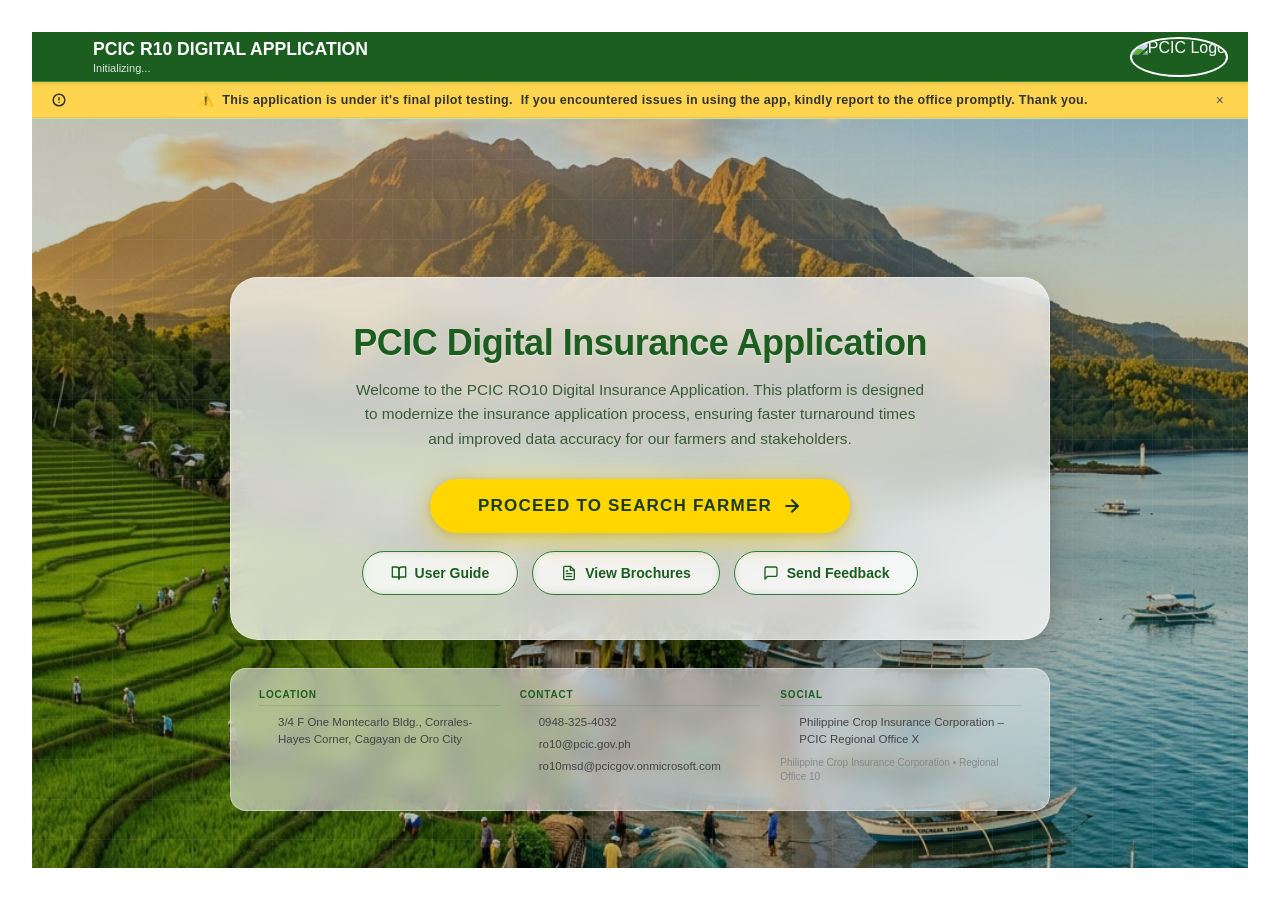
==== commit 65a4a0ad: "Update v1.4.3: Refactored address autocomplete to static JS, reorganized directory structure (js/css" ====
--- a/index.html
+++ b/index.html
@@ -31,7 +31,7 @@
     <meta charset="UTF-8">
     <meta name="viewport"
         content="width=device-width, initial-scale=1.0, maximum-scale=1.0, user-scalable=no, viewport-fit=cover">
-    <title>PCIC Ro10 Digital Insurance Application v1.4.0</title>
+    <title>PCIC Ro10 Digital Insurance Application v1.4.3</title>
     <!-- Core Libraries (Offline) -->
     <script src="lib/dexie.js"></script>
     <script src="lib/papaparse.min.js"></script>
@@ -40,12 +40,13 @@
     <script src="lib/jspdf-autotable.js"></script>
     <script src="lib/pdf-lib.js"></script>
     <script src="lib/idb-keyval.js"></script>
-    <script src="farm_selector_functions.js"></script>
-    <script src="db_manager.js"></script>
-    <script src="csv_handler.js"></script>
-    <script src="address_autocomplete.js"></script>
+    <script src="js/farm_selector_functions.js"></script>
+    <script src="js/db_manager.js"></script>
+    <script src="js/csv_handler.js"></script>
+    <script src="js/address_data.js"></script>
+    <script src="js/address_autocomplete.js"></script>
     <link rel="stylesheet" href="lib/font-awesome/css/all.min.css">
-    <link rel="stylesheet" href="style.css">
+    <link rel="stylesheet" href="css/style.css">
 
     <!-- PWA Setup -->
     <link rel="manifest" href="manifest.json">
@@ -369,6 +370,32 @@
         </div>
         <!-- END FEEDBACK MODAL -->
 
+        <!-- BROCHURE SELECTION MODAL -->
+        <div id="brochure-selection-modal"
+            style="display:none; position:fixed; top:0; left:0; width:100%; height:100%; background:rgba(0,0,0,0.6); z-index:9999; justify-content:center; align-items:center;">
+            <div
+                style="background:#fff; border-radius:12px; width:90%; max-width:900px; height:80vh; display:flex; flex-direction:column; overflow:hidden; box-shadow:0 20px 60px rgba(0,0,0,0.4);">
+                <!-- Modal Header -->
+                <div
+                    style="background:var(--primary); color:white; padding:16px 20px; display:flex; justify-content:space-between; align-items:center; flex-shrink:0;">
+                    <div style="display:flex; align-items:center; gap:10px;">
+                        <i class="fas fa-file-pdf" style="font-size:1.2rem;"></i>
+                        <span style="font-weight:600; font-size:1rem;">PCIC RO10 Brochures</span>
+                    </div>
+                    <button onclick="document.getElementById('brochure-selection-modal').style.display='none'"
+                        style="background:rgba(255,255,255,0.15); color:white; border:none; border-radius:6px; padding:6px 12px; cursor:pointer; font-size:1rem;">
+                        <i class="fas fa-times"></i>
+                    </button>
+                </div>
+                <!-- Embedded OneDrive Folder -->
+                <iframe
+                    src="https://pcicgov-my.sharepoint.com/:f:/g/personal/ro10msd_pcicgov_onmicrosoft_com/IgA582TrdgJ5QZXKvEPbP88jAbmf4gdD_6C-O9Xv7yJOvNM?e=GxaWJh&action=embedview"
+                    style="flex:1; border:none; width:100%;" title="PCIC RO10 Brochures" allow="fullscreen">
+                </iframe>
+            </div>
+        </div>
+        <!-- END BROCHURE SELECTION MODAL -->
+
         <!-- ENROLLMENT VIEW -->
 
         <div id="view-enrollment" class="content-area">
@@ -476,12 +503,12 @@
 
                     <!-- ROW 2: Names -->
                     <div class="grid-4" style="margin-top:10px;">
-                        <div class="input-group"><label>Last Name</label><input type="text" id="f_lname" readonly></div>
-                        <div class="input-group"><label>First Name</label><input type="text" id="f_fname" readonly>
+                        <div class="input-group"><label>Last Name</label><input type="text" id="f_lname"></div>
+                        <div class="input-group"><label>First Name</label><input type="text" id="f_fname">
                         </div>
                         <div class="input-group"><label>Middle Name</label><input type="text" id="f_midname"
                                 placeholder="Middle Name"></div>
-                        <div class="input-group"><label>Extension</label><input type="text" id="f_extname" readonly>
+                        <div class="input-group"><label>Extension</label><input type="text" id="f_extname">
                         </div>
                     </div>
 
@@ -500,20 +527,28 @@
                     </div>
                     <div class="grid-4" style="margin-top:10px;">
                         <div class="input-group"><label>Province</label>
-                            <input type="text" id="f_prov_farmer" list="province-list"
-                                placeholder="Type to search province..."
-                                onchange="filterMunicipalities('f_prov_farmer', 'municipality-list')"
+                            <input type="text" id="f_prov_farmer" list="dl_f_prov_farmer"
+                                placeholder="Type or select province..."
+                                onchange="filterMunicipalities(this.value, 'dl_f_mun_farmer', 'dl_f_brgy_farmer')"
                                 autocomplete="off">
+                            <datalist id="dl_f_prov_farmer"></datalist>
                         </div>
                         <div class="input-group"><label>Municipality</label>
-                            <input type="text" id="f_mun_farmer" list="municipality-list"
-                                placeholder="Type to search municipality..." onchange="onMunicipalityChange()"
-                                autocomplete="off">
+                            <input type="text" id="f_mun_farmer" list="dl_f_mun_farmer"
+                                placeholder="Type or select municipality..."
+                                onchange="filterBarangays(this.value, 'dl_f_brgy_farmer')" autocomplete="off">
+                            <datalist id="dl_f_mun_farmer"></datalist>
                         </div>
                         <div class="input-group"><label>Barangay</label>
-                            <input type="text" id="f_brgy_farmer" list="barangay-list"
+                            <input type="text" id="f_brgy_farmer" list="dl_f_brgy_farmer"
                                 placeholder="Type to search barangay..." autocomplete="off">
-                            <datalist id="barangay-list"></datalist>
+                            <datalist id="dl_f_brgy_farmer"></datalist>
+                            <datalist id="relationship-list">
+                                <option value="SPOUSE">
+                                <option value="CHILD">
+                                <option value="PARENT">
+                                <option value="SIBLING">
+                            </datalist>
                         </div>
                         <div class="input-group"><label>Street/Purok</label><input type="text" id="f_st_farmer"
                                 placeholder="Enter street or purok"></div>
@@ -546,7 +581,7 @@
                     <div class="grid-3" style="margin-top:10px;">
                         <div class="input-group"><label>Beneficiary</label><input type="text" id="f_bene"></div>
                         <div class="input-group"><label>Beneficiary Relationship</label><input type="text"
-                                id="f_bene_rel"></div>
+                                id="f_bene_rel" list="relationship-list"></div>
                         <div class="input-group"><label>Beneficiary Birthdate</label><input type="date"
                                 id="f_bene_bday"></div>
                     </div>
@@ -554,7 +589,7 @@
                         <div class="input-group"><label>Guardian (if Minor/PWD)</label><input type="text"
                                 id="f_guardian" placeholder="Name of Guardian"></div>
                         <div class="input-group"><label>Guardian Relationship</label><input type="text"
-                                id="f_guardian_rel" placeholder="Relationship"></div>
+                                id="f_guardian_rel" list="relationship-list" placeholder="Relationship"></div>
                         <div class="input-group"><label>Guardian Birthdate</label><input type="date"
                                 id="f_guardian_bday"></div>
                     </div>
@@ -606,13 +641,23 @@
                     </div>
                     <div class="grid-4" style="margin-top:10px;">
 
-                        <div class="input-group"><label>Farm Province</label><input type="text" id="f_farm_prov"
-                                list="province-list"
-                                onchange="filterMunicipalities('f_farm_prov', 'municipality-list')"></div>
-                        <div class="input-group"><label>Farm Municipality</label><input type="text" id="f_farm_mun"
-                                list="municipality-list">
-                        </div>
-                        <div class="input-group"><label>Farm Barangay</label><input type="text" id="f_farm_bgy">
+                        <div class="input-group"><label>Farm Province</label>
+                            <input type="text" id="f_farm_prov" list="dl_f_farm_prov"
+                                placeholder="Type or select province..."
+                                onchange="filterMunicipalities(this.value, 'dl_f_farm_mun', 'dl_f_farm_bgy')"
+                                autocomplete="off">
+                            <datalist id="dl_f_farm_prov"></datalist>
+                        </div>
+                        <div class="input-group"><label>Farm Municipality</label>
+                            <input type="text" id="f_farm_mun" list="dl_f_farm_mun"
+                                placeholder="Type or select municipality..."
+                                onchange="filterBarangays(this.value, 'dl_f_farm_bgy')" autocomplete="off">
+                            <datalist id="dl_f_farm_mun"></datalist>
+                        </div>
+                        <div class="input-group"><label>Farm Barangay</label>
+                            <input type="text" id="f_farm_bgy" list="dl_f_farm_bgy"
+                                placeholder="Type or select barangay..." autocomplete="off">
+                            <datalist id="dl_f_farm_bgy"></datalist>
                         </div>
                         <div class="input-group"><label>Farm Purok/Sitio</label><input type="text" id="f_farm_purok">
                         </div>
@@ -648,9 +693,19 @@
 
                     <div class="grid-2">
                         <div class="input-group"><label>Occupation</label><input type="text" id="adss_occupation"
-                                placeholder="Current Occupation"></div>
-                        <div class="input-group"><label>Work Address</label><input type="text" id="adss_work_addr"
-                                placeholder="Workplace Address"></div>
+                                placeholder="Current Occupation" value="FARMING"></div>
+                        <div class="input-group">
+                            <label>Work Address
+                                <span style="font-weight:normal; font-size:10px; margin-left:8px;">
+                                    <input type="checkbox" id="adss_same_home" onchange="fillSameAsHome(this)"
+                                        style="width:13px; height:13px; vertical-align:middle; margin-right:3px;">
+                                    <span style="text-transform:none; cursor:pointer;"
+                                        onclick="document.getElementById('adss_same_home').click()">Same as Home
+                                        Address</span>
+                                </span>
+                            </label>
+                            <input type="text" id="adss_work_addr" placeholder="Workplace Address">
+                        </div>
                     </div>
 
                     <div class="grid-2" style="margin-top:10px;">
@@ -669,7 +724,8 @@
                         <div class="grid-3">
                             <div class="input-group"><label>Name</label><input type="text" id="adss_ben1_name">
                             </div>
-                            <div class="input-group"><label>Relationship</label><input type="text" id="adss_ben1_rel">
+                            <div class="input-group"><label>Relationship</label><input type="text" id="adss_ben1_rel"
+                                    list="relationship-list">
                             </div>
                             <div class="input-group"><label>Birthdate</label><input type="date" id="adss_ben1_bday">
                             </div>
@@ -681,7 +737,8 @@
                         <div class="grid-3">
                             <div class="input-group"><label>Name</label><input type="text" id="adss_ben2_name">
                             </div>
-                            <div class="input-group"><label>Relationship</label><input type="text" id="adss_ben2_rel">
+                            <div class="input-group"><label>Relationship</label><input type="text" id="adss_ben2_rel"
+                                    list="relationship-list">
                             </div>
                             <div class="input-group"><label>Birthdate</label><input type="date" id="adss_ben2_bday">
                             </div>
@@ -720,18 +777,22 @@
 
                     <div class="grid-4">
                         <div class="input-group"><label>Province</label>
-                            <input type="text" id="live_prov" list="province-list"
-                                placeholder="Type to search province..."
-                                onchange="filterMunicipalities('live_prov', 'municipality-list')" autocomplete="off">
+                            <input type="text" id="live_prov" list="dl_live_prov"
+                                placeholder="Type or select province..."
+                                onchange="filterMunicipalities(this.value, 'dl_live_mun', 'dl_live_bgy')"
+                                autocomplete="off">
+                            <datalist id="dl_live_prov"></datalist>
                         </div>
                         <div class="input-group"><label>Municipality</label>
-                            <input type="text" id="live_mun" list="municipality-list"
-                                placeholder="Type to search municipality..." onchange="onLiveMunicipalityChange()"
+                            <input type="text" id="live_mun" list="dl_live_mun"
+                                placeholder="Type or select municipality..."
+                                onchange="filterBarangays(this.value, 'dl_live_bgy')" autocomplete="off">
+                            <datalist id="dl_live_mun"></datalist>
+                        </div>
+                        <div class="input-group"><label>Barangay</label>
+                            <input type="text" id="live_bgy" list="dl_live_bgy" placeholder="Type or select barangay..."
                                 autocomplete="off">
-                        </div>
-                        <div class="input-group"><label>Barangay</label>
-                            <input type="text" id="live_bgy" list="barangay-list"
-                                placeholder="Type to search barangay..." autocomplete="off">
+                            <datalist id="dl_live_bgy"></datalist>
                         </div>
                         <div class="input-group"><label>Sitio/Purok</label><input type="text" id="live_sitio"></div>
                     </div>
@@ -811,13 +872,21 @@
                     <div class="section-title">Banca/Boat Insurance</div>
 
                     <div class="grid-3">
-                        <div class="input-group"><label>Home Port / Fishing Area</label><input type="text"
-                                id="banca_port" placeholder="Coastal Area/Barangay"></div>
+                        <div class="input-group"><label>Home Port / Fishing Area</label>
+                            <input type="text" id="banca_port" placeholder="Coastal Area/Barangay">
+                            <div style="display:flex; align-items:center; gap:5px; margin-top:5px; margin-bottom: 5px;">
+                                <input type="checkbox" id="chk_banca_same_addr"
+                                    onchange="if(this.checked) document.getElementById('banca_port').value = [document.getElementById('f_brgy_farmer').value, document.getElementById('f_mun_farmer').value, document.getElementById('f_prov_farmer').value].filter(Boolean).join(', ');"
+                                    style="width:14px; height:14px; margin:0;">
+                                <label for="chk_banca_same_addr" style="font-size:10px; margin:0; line-height: 1;">Same
+                                    as Home Address</label>
+                            </div>
+                        </div>
                         <div class="input-group"><label>Usage</label>
-                            <input type="text" id="banca_usage" placeholder="e.g. Fishing, Commercial">
+                            <input type="text" id="banca_usage" value="Fishing" placeholder="e.g. Fishing, Commercial">
                         </div>
                         <div class="input-group"><label>Tonnage</label><input type="number" id="banca_crew"
-                                placeholder="1"></div>
+                                placeholder="1...."></div>
                     </div>
 
                     <div class="section-title" style="margin-top:20px; font-size:11px;">Boat Description</div>
@@ -893,7 +962,7 @@
                         <div class="input-group"><label>Beneficiary (Primary)</label><input type="text"
                                 id="banca_bene_primary" placeholder="Full Name"></div>
                         <div class="input-group"><label>Relationship</label><input type="text" id="banca_bene_rel"
-                                placeholder="e.g. Spouse"></div>
+                                list="relationship-list" placeholder="e.g. Spouse"></div>
                     </div>
 
                     <div class="section-title" style="margin-top:20px; font-size:11px;">Mortgage Details (If
@@ -1127,6 +1196,9 @@
                     <button onclick="generateSummary('pdf')"
                         style="background:var(--primary); color:white; border:none; padding:10px 15px; border-radius:4px; font-weight:bold; cursor:pointer;">Export
                         PDF</button>
+                    <button onclick="generateSummary('transfer')"
+                        style="background:#0a0; color:white; border:none; padding:10px 15px; border-radius:4px; font-weight:bold; cursor:pointer; margin-left:10px;">For
+                        Preprocessing</button>
                 </div>
 
                 <div id="preview-section" style="margin-top:20px; display:none;">
@@ -1216,9 +1288,11 @@
                 <div style="display:flex; justify-content:space-between; align-items:center;">
                     <div>
                         <strong style="color:#c62828;">System Tools</strong>
-                        <p style="margin:0; font-size:11px; color:#b71c1c;">Force update the application to the latest version.</p>
-                    </div>
-                    <button class="btn btn-secondary" style="background:#d32f2f; color:white; border:none;" onclick="hardRefreshApp()"> <i class="fas fa-sync-alt"></i> Hard Refresh </button>
+                        <p style="margin:0; font-size:11px; color:#b71c1c;">Force update the application to the latest
+                            version.</p>
+                    </div>
+                    <button class="btn btn-secondary" style="background:#d32f2f; color:white; border:none;"
+                        onclick="hardRefreshApp()"> <i class="fas fa-sync-alt"></i> Hard Refresh </button>
                 </div>
             </div>
             <div class="card">
@@ -1290,10 +1364,43 @@
                         </div>
                     </div>
                 </div>
-                <div class="form-row" style="margin-top:15px; display:flex; gap:15px;">
-                    <div class="input-group" style="flex:1;">
-                        <label>Agent Name</label>
-                        <input type="text" id="agent_name" placeholder="Enter Agent Name" value="Agent">
+
+
+                <div class="card" style="margin-top:20px;">
+                    <div class="section-title">User Information</div>
+                    <div class="grid-2">
+                        <div class="input-group">
+                            <label>User Type</label>
+                            <select id="user_type" onchange="saveAgentConfig()">
+                                <option value="Partner IU">Partner IU</option>
+                                <option value="PCIC IU">PCIC IU</option>
+                            </select>
+                        </div>
+                        <div class="input-group">
+                            <label>Name</label>
+                            <input type="text" id="agent_name" placeholder="Enter Name" onchange="saveAgentConfig()">
+                        </div>
+                        <div class="input-group">
+                            <label>Province</label>
+                            <select id="user_province" onchange="saveAgentConfig()">
+                                <option value="">-- Select Province --</option>
+                                <option value="Agusan del Norte">Agusan del Norte</option>
+                                <option value="Agusan del Sur">Agusan del Sur</option>
+                                <option value="Bukidnon">Bukidnon</option>
+                                <option value="Camiguin">Camiguin</option>
+                                <option value="Lanao del Norte">Lanao del Norte</option>
+                                <option value="Misamis Occidental">Misamis Occidental</option>
+                                <option value="Misamis Oriental">Misamis Oriental</option>
+                                <option value="Province of Dinagat Islands">Province of Dinagat Islands</option>
+                                <option value="Surigao del Norte">Surigao del Norte</option>
+                                <option value="Surigao del Sur">Surigao del Sur</option>
+                            </select>
+                        </div>
+                        <div class="input-group">
+                            <label>Municipality</label>
+                            <input type="text" id="user_municipality" placeholder="Municipality (Optional)"
+                                onchange="saveAgentConfig()">
+                        </div>
                     </div>
                 </div>
 
@@ -1517,18 +1624,13 @@
     <!-- RELEASE NOTES MODAL -->
     <div id="release-notes-modal" class="rn-modal-overlay" onclick="handleRNOverlayClick(event)">
         <div class="rn-modal">
-            <h3 style="color:var(--primary); margin-top:0;">What's New in v1.4.0 <span style="font-size:1.2em">🚀</span>
+            <h3 style="color:var(--primary); margin-top:0;">What's New in <span id="lbl_version_modal">v1.4.3</span>
+                <span style="font-size:1.2em">🚀</span>
             </h3>
-            <ul style="font-size:0.9rem; color:#333; line-height:1.5; padding-left:20px; text-align:left;">
-                <li><strong>NCFRS Input Field:</strong> Track NCFRS IDs directly in the form.</li>
-                <li><strong>Editable Address:</strong> Farmer's addresses can now be manually adjusted.</li>
-                <li><strong>Auto-Clear Farm Details:</strong> Previous farm details auto-delete upon new policy
-                    creation.</li>
-                <li><strong>Full Screen Signature:</strong> Support added for expanding signatures to fullscreen.</li>
-                <li><strong>Required Fields Prompt:</strong> Intelligent prompts ensure all critical data is supplied
-                    before saving.</li>
-                <li><strong>Pre-processing Hub:</strong> Incorporated advanced batch CSV generation hub.</li>
-            </ul>
+            <div id="modal-release-notes-content"
+                style="font-size:0.9rem; color:#333; line-height:1.5; text-align:left; max-height: 400px; overflow-y: auto;">
+                <!-- Content injected by app_updates.js -->
+            </div>
             <button class="btn-submit" onclick="closeReleaseNotesModal()"
                 style="margin-top:20px; width:100%; border-radius:8px;">Awesome, let's go!</button>
         </div>
@@ -1586,8 +1688,58 @@
         </div>
     </div>
 
-    <script src="pdf_templates.js"></script>
-    <script src="app_updates.js"></script>
+    <!-- PDF CALIBRATION OVERLAY -->
+    <div id="calibrationOverlay">
+        <div class="cal-controls">
+            <div style="display:flex; align-items:center; gap:15px;">
+                <h3 style="margin:0; font-size:16px; color:var(--primary);">Calibration Mode</h3>
+                <select id="calibLineSelect" onchange="onCalibLineChange()"
+                    style="padding:5px; border-radius:4px; border:1px solid #ccc; font-weight:bold;">
+                    <option value="Crop">Crop Insurance</option>
+                    <option value="ADSS">ADSS Insurance</option>
+                    <option value="Livestock">Livestock Insurance</option>
+                    <option value="Banca">Banca Insurance</option>
+                </select>
+                <select id="calibSectionSelect" onchange="renderCalibration()"
+                    style="padding:5px; border-radius:4px; border:1px solid #ccc;">
+                    <option value="all">All Fields</option>
+                    <option value="profile">Farmer Profile</option>
+                    <option value="farm">Farm Details</option>
+                    <option value="beneficiary">Beneficiary/Guardian</option>
+                    <option value="consent">Consents/MOP</option>
+                    <option value="signatures">Signatures</option>
+                </select>
+                <label style="display:flex; align-items:center; gap:5px; font-size:12px; cursor:pointer;">
+                    <input type="checkbox" onchange="toggleLabels(this)"> Show All Labels
+                </label>
+            </div>
+            <div class="cal-btn-group">
+                <button class="btn btn-secondary" onclick="resetCalibration()" style="font-size:12px;">Reset</button>
+                <button class="btn btn-secondary" onclick="exportLayout()" style="font-size:12px;">Export JSON</button>
+                <button class="btn btn-secondary" onclick="triggerImportLayout()" style="font-size:12px;">Import
+                    JSON</button>
+                <button class="btn btn-secondary" onclick="triggerImportTemplate()" style="font-size:12px;">Import
+                    Template</button>
+                <button class="btn btn-primary" onclick="saveCalibration()"
+                    style="font-size:12px; background:var(--primary); color:white;">Save Changes</button>
+                <button class="btn btn-danger" onclick="toggleCalibration()"
+                    style="font-size:12px; background:#f44336; color:white; border:none; padding:8px 15px; border-radius:4px; cursor:pointer;">Close</button>
+            </div>
+            <!-- Hidden Inputs for Import -->
+            <input type="file" id="importLayoutInput" style="display:none;" onchange="importLayout(event)"
+                accept=".json">
+            <input type="file" id="importTemplateInput" style="display:none;" onchange="importTemplate(event)"
+                accept="image/*">
+        </div>
+        <div id="calWrapper">
+            <img id="calBgImage" class="cal-bg-img">
+            <!-- Dots injected by renderCalibration() -->
+        </div>
+    </div>
+
+
+    <script src="js/pdf_templates.js"></script>
+    <script src="js/app_updates.js"></script>
     <script src="script.js"></script>
 </body>
 
--- a/css/style.css
+++ b/css/style.css
@@ -0,0 +1,3043 @@
+:root {
+    --primary: #1b5e20;
+    --primary-light: #4c8c4a;
+    --secondary: #e8f5e9;
+    --accent: #ffd600;
+    --text-dark: #333;
+    --border: #ddd;
+    --sidebar-width: 280px;
+    --top-bar-height: max(50px, env(titlebar-area-height, 50px));
+    --canvas-height: 140px;
+    --modal-max-width: 750px;
+    --spacing-xs: 4px;
+    --spacing-sm: 8px;
+    --spacing-md: 12px;
+    --spacing-lg: 20px;
+}
+
+body {
+    font-family: 'Segoe UI', Tahoma, Geneva, Verdana, sans-serif;
+    margin: 0;
+    padding: 0;
+    display: flex;
+    height: 100vh;
+    height: 100dvh;
+    width: 100vw;
+    background: #f4f7f6;
+    color: var(--text-dark);
+    box-sizing: border-box;
+    overflow: hidden;
+}
+
+/* Sidebar Nav (Floating) */
+#sidebar {
+    width: var(--sidebar-width);
+    background: transparent;
+    backdrop-filter: none;
+    -webkit-backdrop-filter: none;
+    border-right: none;
+    display: flex;
+    flex-direction: column;
+    z-index: 1001;
+    box-shadow: none;
+    position: fixed;
+    top: 50px;
+    left: calc(var(--sidebar-width) * -1);
+    height: calc(100vh - 50px);
+    transition: left 0.3s ease;
+}
+
+/* Sidebar Open State */
+body.sidebar-open #sidebar {
+    left: 0;
+}
+
+/* Sidebar Overlay */
+.sidebar-overlay {
+    position: fixed;
+    top: 50px;
+    left: 0;
+    width: 100%;
+    height: calc(100vh - 50px);
+    background: rgba(0, 0, 0, 0.5);
+    z-index: 1000;
+    /* Below sidebar, above content */
+    display: none;
+    opacity: 0;
+    transition: opacity 0.3s ease;
+}
+
+/* =============================================
+   RELEASE NOTES MODAL
+   ============================================= */
+.rn-modal-overlay {
+    display: none;
+    position: fixed;
+    top: 0;
+    left: 0;
+    right: 0;
+    bottom: 0;
+    background: rgba(0, 0, 0, 0.6);
+    z-index: 99999;
+    justify-content: center;
+    align-items: center;
+    backdrop-filter: blur(2px);
+}
+
+.rn-modal-overlay.active {
+    display: flex;
+}
+
+.rn-modal {
+    background: rgba(255, 255, 255, 0.85);
+    backdrop-filter: blur(20px);
+    -webkit-backdrop-filter: blur(20px);
+    border: 1px solid rgba(255, 255, 255, 0.4);
+    width: 90%;
+    max-width: 400px;
+    padding: 25px;
+    border-radius: 12px;
+    box-shadow: 0 10px 30px rgba(0, 0, 0, 0.2);
+    animation: rnPopIn 0.3s cubic-bezier(0.175, 0.885, 0.32, 1.275);
+}
+
+@keyframes rnPopIn {
+    0% {
+        transform: scale(0.9);
+        opacity: 0;
+    }
+
+    100% {
+        transform: scale(1);
+        opacity: 1;
+    }
+}
+
+body.sidebar-open .sidebar-overlay {
+    display: block;
+    opacity: 1;
+}
+
+.sidebar-header {
+    padding: 20px 20px 10px 20px;
+    background: transparent;
+    color: var(--primary);
+    border-bottom: none;
+    text-align: center;
+    display: flex;
+    align-items: center;
+    justify-content: center;
+    gap: 15px;
+}
+
+.app-logo {
+    width: 50px;
+    height: 50px;
+    border-radius: 50%;
+    border: 2px solid white;
+    object-fit: cover;
+}
+
+.nav-items {
+    flex: 1;
+    padding: 15px;
+    overflow-y: auto;
+}
+
+.nav-btn {
+    width: 100%;
+    padding: 14px 22px;
+    margin-bottom: 8px;
+    border: 1px solid rgba(255, 255, 255, 0.2);
+    background: rgba(255, 255, 255, 0.7);
+    backdrop-filter: blur(15px);
+    -webkit-backdrop-filter: blur(15px);
+    text-align: left;
+    border-radius: 12px;
+    cursor: pointer;
+    display: flex;
+    align-items: center;
+    gap: 12px;
+    font-weight: 600;
+    font-size: 13.5px;
+    color: #1b5e20;
+    transition: all 0.2s ease;
+    box-shadow: 0 4px 12px rgba(0,0,0,0.05);
+}
+
+.nav-btn svg {
+    flex-shrink: 0;
+    opacity: 0.8;
+}
+
+.nav-btn.active {
+    background: rgba(255, 255, 255, 0.95);
+    border: 1px solid var(--primary);
+    color: #1b5e20;
+    font-weight: 800;
+    box-shadow: 0 8px 24px rgba(0,0,0,0.1);
+    transform: translateX(5px);
+}
+
+.nav-btn.active svg {
+    opacity: 1;
+}
+
+.nav-btn:hover:not(.active) {
+    background: rgba(46, 125, 50, 0.06);
+    color: #1b5e20;
+}
+
+.nav-divider {
+    border: none;
+    border-top: 1px solid rgba(0, 0, 0, 0.1);
+    margin: 10px 14px;
+}
+
+.admin-only {
+    border-left: 4px solid var(--accent);
+    background: #fff8e1;
+}
+
+.admin-only:hover {
+    background: #ffecb3 !important;
+}
+
+/* Workspace */
+#workspace {
+    flex: 1;
+    display: flex;
+    flex-direction: column;
+    overflow: hidden;
+}
+
+.top-bar {
+    height: var(--top-bar-height);
+    background: white;
+    border-bottom: 1px solid var(--border);
+    display: flex;
+    align-items: center;
+    padding: env(titlebar-area-y, 0px) env(titlebar-area-width, var(--spacing-lg)) 0 env(titlebar-area-x, var(--spacing-lg));
+    justify-content: space-between;
+    flex-wrap: wrap;
+    gap: 10px;
+    -webkit-app-region: drag;
+}
+
+.top-bar * {
+    -webkit-app-region: no-drag;
+}
+
+.content-area {
+    flex: 1;
+    padding: var(--spacing-lg);
+    overflow-y: auto;
+    width: 100%;
+    /* Ensure width */
+    min-height: 0;
+    /* Flexbox scrolling fix */
+    position: relative;
+    /* Context */
+}
+
+/* Cards */
+.card {
+    background: white;
+    padding: 20px;
+    border-radius: 8px;
+    box-shadow: 0 2px 8px rgba(0, 0, 0, 0.05);
+    margin-bottom: 20px;
+    border: 1px solid #eee;
+}
+
+.section-title {
+    font-size: 0.8em;
+    font-weight: bold;
+    color: var(--primary);
+    text-transform: uppercase;
+    letter-spacing: 0.5px;
+    margin-bottom: 15px;
+    border-bottom: 2px solid var(--secondary);
+    padding-bottom: 5px;
+}
+
+/* Grid Layouts */
+.grid-4 {
+    display: grid;
+    grid-template-columns: repeat(4, 1fr);
+    gap: 12px;
+}
+
+.grid-3 {
+    display: grid;
+    grid-template-columns: repeat(3, 1fr);
+    gap: 12px;
+}
+
+.grid-2 {
+    display: grid;
+    grid-template-columns: 1fr 1fr;
+    gap: 12px;
+}
+
+.grid-5 {
+    display: grid;
+    grid-template-columns: repeat(5, 1fr);
+    gap: 12px;
+}
+
+.input-group {
+    display: flex;
+    flex-direction: column;
+    gap: 4px;
+}
+
+label {
+    font-size: 10px;
+    font-weight: 800;
+    color: #666;
+    text-transform: uppercase;
+}
+
+input,
+select {
+    padding: 8px;
+    border: 1px solid #ccc;
+    border-radius: 4px;
+    font-size: 13px;
+}
+
+/* Auto-uppercase: text and tel inputs (visually + stored value via JS) */
+input[type="text"],
+input[type="tel"] {
+    text-transform: uppercase;
+}
+
+/* Sex and Civil Status dropdowns also display in uppercase */
+#f_sex,
+#f_civil {
+    text-transform: uppercase;
+}
+
+input[readonly] {
+    background: #f9f9f9;
+    color: #777;
+    border-color: #eee;
+}
+
+/* Buttons */
+.btn-submit {
+    background: var(--primary);
+    color: white;
+    padding: 15px;
+    border: none;
+    border-radius: 6px;
+    font-weight: bold;
+    cursor: pointer;
+    width: 100%;
+    font-size: 1.1em;
+    margin-top: 10px;
+}
+
+.btn-back {
+    background: #f5f5f5;
+    color: #666;
+    padding: 8px 15px;
+    border: 1px solid #ddd;
+    border-radius: 6px;
+    cursor: pointer;
+    font-size: 12px;
+    font-weight: bold;
+    display: flex;
+    align-items: center;
+    gap: 5px;
+    margin-bottom: 15px;
+    width: fit-content;
+    transition: 0.2s;
+}
+
+.btn-back:hover {
+    background: #eee;
+    color: #333;
+}
+
+.menu-btn {
+    background: transparent;
+    border: none;
+    font-size: 1.5rem;
+    color: #333;
+    cursor: pointer;
+    padding: 5px 10px;
+    transition: background 0.2s;
+    border-radius: 4px;
+}
+
+.menu-btn:hover {
+    background: #eee;
+}
+
+/* Crop Toggle */
+.toggle-group {
+    display: flex;
+    gap: 10px;
+    margin-bottom: 15px;
+}
+
+.toggle-item {
+    flex: 1;
+    position: relative;
+}
+
+.toggle-item input {
+    position: absolute;
+    opacity: 0;
+    cursor: pointer;
+    height: 0;
+    width: 0;
+}
+
+.toggle-label {
+    display: block;
+    padding: 10px;
+    text-align: center;
+    border: 2px solid #ddd;
+    border-radius: 6px;
+    cursor: pointer;
+    font-weight: bold;
+    font-size: 13px;
+    transition: 0.2s;
+}
+
+.toggle-item input:checked+.toggle-label {
+    border-color: var(--primary);
+    background: var(--secondary);
+    color: var(--primary);
+}
+
+/* Signature */
+.sig-container {
+    border: 1px solid #ccc;
+    border-radius: 4px;
+    background: #fff;
+    position: relative;
+    margin-top: 5px;
+}
+
+#sig-canvas,
+#guardian-sig-canvas {
+    width: 100%;
+    height: var(--canvas-height);
+    cursor: crosshair;
+    touch-action: none;
+}
+
+.sig-container.fullscreen {
+    position: fixed;
+    top: 0;
+    left: 0;
+    width: 100vw;
+    height: 100vh;
+    height: 100dvh;
+    width: 100vw;
+    padding: env(safe-area-inset-top) env(safe-area-inset-right) env(safe-area-inset-bottom) env(safe-area-inset-left);
+    z-index: 9999;
+    background: #fff;
+    margin: 0;
+    border-radius: 0;
+    display: flex;
+    flex-direction: column;
+}
+
+.sig-container.fullscreen canvas {
+    flex: 1;
+    height: auto !important;
+}
+
+.fullscreen-btn {
+    position: absolute;
+    top: 5px;
+    right: 5px;
+    z-index: 10;
+    background: rgba(255, 255, 255, 0.8);
+    border: 1px solid #ccc;
+    border-radius: 4px;
+    padding: 5px 8px;
+    cursor: pointer;
+    font-size: 14px;
+    color: #333;
+    transition: background 0.2s;
+}
+
+.fullscreen-btn:hover {
+    background: #f0f0f0;
+}
+
+.sig-container.fullscreen .fullscreen-btn {
+    top: 20px;
+    right: 20px;
+    padding: 10px 15px;
+    font-size: 18px;
+    background: #f44336;
+    color: white;
+    border: none;
+}
+
+/* Modal Overlays */
+#modal-overlay {
+    display: none;
+    position: fixed;
+    top: 0;
+    left: 0;
+    width: 100%;
+    height: 100%;
+    background: rgba(0, 0, 0, 0.5);
+    z-index: 100;
+    align-items: center;
+    justify-content: center;
+    padding: var(--spacing-lg);
+}
+
+.modal {
+    background: rgba(255, 255, 255, 0.85);
+    backdrop-filter: blur(20px);
+    -webkit-backdrop-filter: blur(20px);
+    border: 1px solid rgba(255, 255, 255, 0.4);
+    width: 90%;
+    max-width: var(--modal-max-width);
+    border-radius: 8px;
+    max-height: 85vh;
+    display: flex;
+    flex-direction: column;
+}
+
+.modal-body {
+    padding: var(--spacing-lg);
+    overflow-y: auto;
+}
+
+/* User Guide CSS */
+.user-guide-body {
+    max-height: 65vh;
+    overflow-y: auto;
+    padding: 30px;
+    color: #333;
+    line-height: 1.7;
+    text-align: left;
+    background: #fff;
+}
+
+.user-guide-section {
+    margin-bottom: 30px;
+}
+
+.user-guide-section h3 {
+    color: var(--primary);
+    border-left: 5px solid var(--accent);
+    padding-left: 15px;
+    margin-bottom: 18px;
+    font-size: 1.4rem;
+    letter-spacing: 0.5px;
+}
+
+.user-guide-section p {
+    margin-bottom: 12px;
+    font-size: 1.05rem;
+}
+
+.user-guide-section ul {
+    margin-left: 25px;
+    margin-bottom: 18px;
+    list-style-type: none;
+}
+
+.user-guide-section li {
+    margin-bottom: 10px;
+    position: relative;
+}
+
+.user-guide-section li::before {
+    content: "•";
+    color: var(--accent);
+    font-weight: bold;
+    display: inline-block;
+    width: 1em;
+    margin-left: -1em;
+}
+
+.user-guide-section strong {
+    color: var(--primary);
+    font-weight: 700;
+}
+
+.item-row {
+    padding: 12px;
+    border: 1px solid #eee;
+    border-radius: 6px;
+    margin-bottom: 8px;
+    cursor: pointer;
+    transition: 0.2s;
+}
+
+.item-row:hover {
+    background: var(--secondary);
+    border-color: var(--primary);
+}
+
+table {
+    width: 100%;
+    border-collapse: collapse;
+    font-size: 12px;
+    margin-top: 10px;
+}
+
+th,
+td {
+    padding: 10px;
+    border-bottom: 1px solid #eee;
+    text-align: left;
+}
+
+th {
+    background: #f8f9fa;
+    color: #555;
+}
+
+.hvc-manage-item {
+    display: flex;
+    gap: 10px;
+    margin-bottom: 10px;
+    align-items: center;
+}
+
+.hvc-rate-list {
+    margin-top: 15px;
+    max-height: 200px;
+    overflow-y: auto;
+}
+
+.delete-btn {
+    background: #ff5252;
+    color: white;
+    border: none;
+    padding: 5px 10px;
+    border-radius: 4px;
+    cursor: pointer;
+    font-size: 10px;
+}
+
+/* Search Results Panel */
+#search-results-panel {
+    display: none;
+    margin-top: var(--spacing-lg);
+}
+
+/* HVC-only fields */
+.hvc-only {
+    display: none;
+}
+
+/* Loading Indicator */
+.loading {
+    display: inline-block;
+    width: 20px;
+    height: 20px;
+    border: 3px solid rgba(0, 0, 0, 0.1);
+    border-radius: 50%;
+    border-top-color: var(--primary);
+    animation: spin 1s ease-in-out infinite;
+}
+
+@keyframes spin {
+    to {
+        transform: rotate(360deg);
+    }
+}
+
+/* Error Message */
+.error-message {
+    background: #ffebee;
+    color: #c62828;
+    padding: var(--spacing-md);
+    border-radius: 4px;
+    margin: var(--spacing-md) 0;
+    border-left: 4px solid #c62828;
+}
+
+.success-message {
+    background: #e8f5e9;
+    color: #2e7d32;
+    padding: var(--spacing-md);
+    border-radius: 4px;
+    margin: var(--spacing-md) 0;
+    border-left: 4px solid #2e7d32;
+}
+
+/* Step Navigation */
+.step-nav {
+    display: flex;
+    justify-content: center;
+    align-items: center;
+    gap: 10px;
+    padding: 15px;
+    background: #f8f9fa;
+    border-radius: 8px;
+    margin-bottom: 20px;
+    flex-wrap: wrap;
+}
+
+.step-item {
+    display: flex;
+    align-items: center;
+    gap: 8px;
+    padding: 8px 15px;
+    border-radius: 20px;
+    background: white;
+    border: 2px solid #ddd;
+    cursor: pointer;
+    transition: all 0.3s;
+    font-size: 13px;
+    font-weight: 600;
+    color: #666;
+}
+
+.step-item:hover {
+    border-color: var(--primary);
+    transform: translateY(-2px);
+}
+
+.step-item.active {
+    background: var(--primary);
+    color: white;
+    border-color: var(--primary);
+}
+
+.step-item.completed {
+    background: #4caf50;
+    color: white;
+    border-color: #4caf50;
+}
+
+.step-number {
+    width: 24px;
+    height: 24px;
+    border-radius: 50%;
+    background: rgba(255, 255, 255, 0.3);
+    display: flex;
+    align-items: center;
+    justify-content: center;
+    font-size: 12px;
+    font-weight: bold;
+}
+
+.step-item.active .step-number,
+.step-item.completed .step-number {
+    background: rgba(255, 255, 255, 0.4);
+}
+
+
+/* --- Calibration UI From Reference --- */
+#calibrationOverlay {
+    display: none;
+    position: fixed;
+    top: 2.5%;
+    left: 2.5%;
+    width: 95vw;
+    height: 95vh;
+    background: rgba(255, 255, 255, 0.98);
+    border: 5px solid var(--primary);
+    z-index: 2000;
+    box-shadow: 0 0 50px rgba(0, 0, 0, 0.5);
+    overflow-y: auto;
+    border-radius: 8px;
+}
+
+#calWrapper {
+    position: relative;
+    width: 100%;
+    aspect-ratio: 210/297;
+    background: #eee;
+}
+
+.cal-bg-img {
+    width: 100%;
+    height: 100%;
+    opacity: 0.5;
+    pointer-events: none;
+    display: block;
+}
+
+.cal-dot {
+    position: absolute;
+    width: 14px;
+    height: 14px;
+    background: #ff5252;
+    border: 2px solid white;
+    border-radius: 50%;
+    cursor: move;
+    transform: translate(-50%, -50%);
+    z-index: 2001;
+    box-shadow: 0 0 2px black;
+    transition: background 0.2s, border-color 0.2s;
+}
+
+.cal-dot.selected {
+    background: #2196f3;
+    border-color: #ffeb3b;
+    z-index: 2006;
+    transform: translate(-50%, -50%) scale(1.3);
+}
+
+.cal-dot:hover::after,
+.cal-dot.force-show::after {
+    content: attr(data-label) " (" attr(data-coord) ")";
+    position: absolute;
+    bottom: 20px;
+    left: 50%;
+    transform: translateX(-50%);
+    background: rgba(0, 0, 0, 0.85);
+    color: white;
+    padding: 4px 10px;
+    border-radius: 4px;
+    white-space: nowrap;
+    font-size: 11px;
+    pointer-events: none;
+    z-index: 2005;
+}
+
+.cal-controls {
+    position: sticky;
+    top: 0;
+    left: 0;
+    width: 100%;
+    box-sizing: border-box;
+    z-index: 2002;
+    display: flex;
+    justify-content: space-between;
+    gap: 10px;
+    align-items: center;
+    background: #f8f9fa;
+    padding: 12px 20px;
+    border-bottom: 2px solid #ddd;
+}
+
+.cal-btn-group {
+    display: flex;
+    gap: 8px;
+}
+
+.cal-controls button {
+    font-size: 12px;
+    padding: 6px 12px;
+    border-radius: 4px;
+    cursor: pointer;
+    border: 1px solid #ccc;
+    background: white;
+}
+
+.cal-controls button:hover {
+    background: #e9ecef;
+}
+
+.cal-controls button.primary {
+    background: var(--primary);
+    color: white;
+    border-color: var(--primary);
+}
+
+.cal-controls .align-btn {
+    background: #e3f2fd;
+    border-color: #bbdefb;
+    color: #1976d2;
+}
+
+@media (max-width: 480px) {
+    .top-bar h4 {
+        font-size: 14px;
+    }
+
+    .top-bar input {
+        width: 80px;
+        font-size: 11px;
+    }
+
+    label {
+        font-size: 9px;
+    }
+
+    input,
+    select {
+        font-size: 12px;
+        padding: 6px;
+    }
+}
+
+/* Accessibility */
+.sr-only {
+    position: absolute;
+    width: 1px;
+    height: 1px;
+    padding: 0;
+    margin: -1px;
+    overflow: hidden;
+    clip: rect(0, 0, 0, 0);
+    white-space: nowrap;
+    border-width: 0;
+}
+
+*:focus {
+    outline: 2px solid var(--primary);
+    outline-offset: 2px;
+}
+
+button:focus,
+input:focus,
+select:focus {
+    outline: 2px solid var(--primary);
+    outline-offset: 2px;
+}
+
+/* Warning Box - Hidden/Removed as requested */
+.warning-box {
+    display: none;
+}
+
+.stats-box {
+    font-size: 11px;
+    color: #666;
+    margin-top: 5px;
+    font-style: italic;
+}
+
+/* Global Dashboard */
+#global-dashboard {
+    display: none;
+    /* Hidden for Welcome Dashboard refinement */
+    overflow-x: auto;
+    background: #f1f8e9;
+    padding: clamp(4px, 1vw, 8px) clamp(5px, 2vw, 15px);
+    border-bottom: 1px solid #ddd;
+    white-space: nowrap;
+    gap: clamp(5px, 1.5vw, 15px);
+    align-items: center;
+    justify-content: center;
+}
+
+#global-dashboard::-webkit-scrollbar {
+    height: 4px;
+}
+
+#global-dashboard::-webkit-scrollbar-thumb {
+    background: #ccc;
+    border-radius: 2px;
+}
+
+.dash-item {
+    font-size: clamp(8px, 0.9vw, 10px);
+    background: white;
+    padding: clamp(4px, 0.8vw, 8px) clamp(6px, 1.2vw, 12px);
+    border-radius: 8px;
+    border: 1px solid #ddd;
+    color: #333;
+    display: flex;
+    flex-direction: column;
+    align-items: flex-start;
+    min-width: clamp(90px, 12vw, 140px);
+    flex-shrink: 1;
+    /* Allow shrinking */
+    flex-grow: 0;
+    box-shadow: 0 1px 3px rgba(0, 0, 0, 0.1);
+    transition: all 0.2s ease;
+}
+
+.dash-item strong {
+    font-size: clamp(9px, 1vw, 12px);
+}
+
+.dash-item span {
+    color: #666;
+    font-size: clamp(7px, 0.8vw, 9px);
+}
+
+/* ================================================
+   WELCOME DASHBOARD – PREMIUM GEOSPATIAL REDESIGN
+   ================================================ */
+
+/* Announcement Bar */
+.announcement-bar {
+    background: #FFD54F;
+    color: #333;
+    font-size: 12.5px;
+    font-weight: 600;
+    letter-spacing: 0.3px;
+    padding: 0 20px;
+    height: 36px;
+    display: flex;
+    align-items: center;
+    justify-content: space-between;
+    width: 100%;
+    box-sizing: border-box;
+    z-index: 999;
+    flex-shrink: 0;
+    border-bottom: 1px solid rgba(0, 0, 0, 0.08);
+}
+
+.announcement-bar span {
+    display: flex;
+    align-items: center;
+    gap: 8px;
+    flex: 1;
+    justify-content: center;
+}
+
+.announcement-dismiss {
+    background: none;
+    border: none;
+    cursor: pointer;
+    color: #555;
+    font-size: 14px;
+    padding: 0 4px;
+    line-height: 1;
+    transition: color 0.2s;
+    flex-shrink: 0;
+}
+
+.announcement-dismiss:hover {
+    color: #111;
+}
+
+/* Welcome View – Full Screen Background */
+#view-welcome {
+    background-image: url('../asset/welcome_dashboard_bg.png');
+    background-size: cover;
+    background-position: center;
+    background-attachment: local;
+    display: flex;
+    align-items: center;
+    justify-content: center;
+    min-height: calc(100vh - var(--top-bar-height));
+    overflow-y: auto;
+    padding: 40px 20px;
+    position: relative;
+}
+
+/* White vector grid overlay */
+#view-welcome::before {
+    content: '';
+    position: absolute;
+    inset: 0;
+    background-image:
+        linear-gradient(rgba(255, 255, 255, 0.07) 1px, transparent 1px),
+        linear-gradient(90deg, rgba(255, 255, 255, 0.07) 1px, transparent 1px);
+    background-size: 40px 40px;
+    pointer-events: none;
+    z-index: 0;
+}
+
+/* Dark scrim for contrast */
+#view-welcome::after {
+    content: '';
+    position: absolute;
+    inset: 0;
+    background: rgba(0, 30, 10, 0.22);
+    pointer-events: none;
+    z-index: 0;
+}
+
+.welcome-content {
+    max-width: 820px;
+    width: 100%;
+    display: flex;
+    flex-direction: column;
+    align-items: center;
+    justify-content: center;
+    text-align: center;
+    position: relative;
+    z-index: 1;
+    animation: fadeInUp 0.7s ease-out;
+}
+
+@keyframes fadeInUp {
+    from {
+        opacity: 0;
+        transform: translateY(28px);
+    }
+
+    to {
+        opacity: 1;
+        transform: translateY(0);
+    }
+}
+
+/* Hero Glassmorphism Card */
+.hero-card {
+    backdrop-filter: blur(15px);
+    -webkit-backdrop-filter: blur(15px);
+    background: rgba(255, 255, 255, 0.75);
+    border: 1px solid rgba(255, 255, 255, 0.4);
+    border-radius: 28px;
+    padding: 44px 48px;
+    width: 100%;
+    box-sizing: border-box;
+    box-shadow: 0 20px 60px rgba(0, 0, 0, 0.2), 0 4px 16px rgba(0, 0, 0, 0.1);
+    text-align: center;
+}
+
+.welcome-hero {
+    margin-bottom: 24px;
+}
+
+.welcome-logo {
+    width: 130px;
+    height: auto;
+    margin-bottom: 18px;
+    filter: drop-shadow(0 4px 12px rgba(0, 0, 0, 0.18));
+}
+
+.welcome-title {
+    font-size: clamp(22px, 3.2vw, 36px);
+    font-weight: 900;
+    margin: 0 0 14px;
+    letter-spacing: -0.5px;
+    line-height: 1.15;
+    color: #1b5e20;
+    text-shadow: 0 1px 2px rgba(255, 255, 255, 0.5);
+}
+
+.welcome-subtitle {
+    font-size: clamp(13px, 1.2vw, 15.5px);
+    color: #3a5a3a;
+    margin: 0 auto 28px;
+    max-width: 580px;
+    line-height: 1.6;
+}
+
+.welcome-actions {
+    display: flex;
+    flex-direction: column;
+    align-items: center;
+    gap: 18px;
+}
+
+/* Primary CTA – Yellow Glow */
+.btn-proceed {
+    background: #FFD600;
+    color: #1b3a0e;
+    padding: 17px 48px;
+    font-size: 17px;
+    font-weight: 800;
+    border-radius: 50px;
+    border: none;
+    cursor: pointer;
+    box-shadow: 0 6px 24px rgba(255, 214, 0, 0.55), 0 2px 8px rgba(0, 0, 0, 0.18);
+    transition: all 0.3s cubic-bezier(0.175, 0.885, 0.32, 1.275);
+    text-transform: uppercase;
+    letter-spacing: 1.2px;
+    display: flex;
+    align-items: center;
+    gap: 10px;
+}
+
+.btn-proceed:hover {
+    transform: translateY(-4px) scale(1.04);
+    box-shadow: 0 12px 36px rgba(255, 214, 0, 0.65), 0 4px 14px rgba(0, 0, 0, 0.2);
+    background: #ffe033;
+}
+
+/* Secondary Ghost Buttons */
+.welcome-secondary-actions {
+    display: flex;
+    gap: 14px;
+    justify-content: center;
+    flex-wrap: wrap;
+}
+
+.btn-ghost {
+    background: transparent;
+    color: #1b5e20;
+    border: 1.5px solid #2e7d32;
+    padding: 13px 28px;
+    font-size: 14px;
+    font-weight: 600;
+    border-radius: 50px;
+    cursor: pointer;
+    display: flex;
+    align-items: center;
+    gap: 8px;
+    transition: all 0.25s ease;
+    backdrop-filter: blur(4px);
+}
+
+.btn-ghost:hover {
+    background: rgba(46, 125, 50, 0.1);
+    border-color: #1b5e20;
+    transform: translateY(-3px);
+    box-shadow: 0 6px 18px rgba(27, 94, 32, 0.15);
+}
+
+/* Three-Column Footer */
+.welcome-footer {
+    margin-top: 28px;
+    display: grid;
+    grid-template-columns: repeat(3, 1fr);
+    gap: 20px;
+    text-align: left;
+    width: 100%;
+    backdrop-filter: blur(10px);
+    -webkit-backdrop-filter: blur(10px);
+    background: rgba(255, 255, 255, 0.55);
+    border: 1px solid rgba(255, 255, 255, 0.35);
+    border-radius: 16px;
+    padding: 20px 28px;
+    box-sizing: border-box;
+}
+
+.footer-col-title {
+    font-size: 10px;
+    font-weight: 800;
+    text-transform: uppercase;
+    letter-spacing: 0.8px;
+    color: #1b5e20;
+    margin-bottom: 8px;
+    border-bottom: 1.5px solid rgba(46, 125, 50, 0.2);
+    padding-bottom: 5px;
+}
+
+.footer-col p {
+    margin: 5px 0;
+    font-size: 11.5px;
+    color: #444;
+    display: flex;
+    align-items: flex-start;
+    gap: 6px;
+    line-height: 1.45;
+}
+
+.footer-col p i,
+.footer-col p svg {
+    flex-shrink: 0;
+    margin-top: 2px;
+    color: #2e7d32;
+    width: 13px;
+}
+
+/* Mobile Responsiveness */
+@media (max-width: 768px) {
+    body {
+        flex-direction: column;
+        overflow: auto;
+        /* Allow body scroll on mobile */
+    }
+
+    /* Transform Sidebar to Top Nav */
+    #sidebar {
+        width: 100%;
+        height: auto;
+        flex-direction: row;
+        overflow-x: auto;
+        /* Horizontal scroll for nav items */
+        border-right: none;
+        border-bottom: 1px solid var(--border);
+        box-shadow: 0 2px 5px rgba(0, 0, 0, 0.05);
+        flex-shrink: 0;
+    }
+
+    .sidebar-header {
+        padding: 10px;
+        font-size: 14px;
+        display: flex;
+        align-items: center;
+        justify-content: center;
+        min-width: 120px;
+    }
+
+    .nav-items {
+        display: flex;
+        flex-direction: row;
+        padding: 5px;
+        gap: 5px;
+    }
+
+    .nav-btn {
+        width: auto;
+        white-space: nowrap;
+        padding: 8px 15px;
+        margin-bottom: 0;
+        font-size: 13px;
+    }
+
+    /* Adjust Workspace */
+    #workspace {
+        width: 100%;
+        height: auto;
+        overflow: visible;
+        flex: 1;
+    }
+
+    .content-area {
+        padding: 15px !important;
+    }
+
+    /* Stack Form Grids */
+    .form-section {
+        grid-template-columns: 1fr !important;
+    }
+
+    .form-group {
+        width: 100%;
+    }
+
+    input,
+    select,
+    button {
+        min-height: 44px;
+        /* Touch target size */
+    }
+
+    /* Modals */
+    .modal {
+        width: 95% !important;
+        margin: 10px auto;
+        max-height: 90vh;
+        overflow-y: auto;
+    }
+
+    /* Hide non-essential desktop hints if needed */
+    .search-results table {
+        font-size: 12px;
+    }
+}
+
+/* --- Refactored Header Styles (Added) --- */
+.app-header {
+    background: var(--primary);
+    border-bottom: 1px solid #388e3c;
+    padding: 10px 20px;
+    box-shadow: 0 2px 4px rgba(0, 0, 0, 0.1);
+    display: flex;
+    align-items: center;
+    justify-content: space-between;
+    position: sticky;
+    top: 0;
+    z-index: 1000;
+    min-height: 50px;
+    color: white;
+    -webkit-app-region: drag;
+}
+
+.header-left,
+.app-logo,
+.menu-btn {
+    -webkit-app-region: no-drag;
+}
+
+/* Proper Window Controls Overlay Handling for Desktop PWAs */
+@media (display-mode: window-controls-overlay) {
+    .app-header {
+        padding-top: calc(10px + env(titlebar-area-height, 30px));
+        /* Push right side content (logo) inwards to avoid Windows Control buttons */
+        padding-right: calc(20px + (100vw - env(titlebar-area-width, 100vw)));
+        /* Push left side content inwards for MacOS control buttons */
+        padding-left: calc(20px + env(titlebar-area-x, 0px));
+    }
+}
+
+.header-left {
+    display: flex;
+    align-items: center;
+    gap: 15px;
+    /* width: 100%; Removed to allow space for logo */
+}
+
+.app-logo {
+    height: 40px;
+    width: auto;
+    object-fit: contain;
+}
+
+.app-header h2 {
+    margin: 0;
+    font-size: 1.2rem;
+    color: white;
+    font-weight: 600;
+    white-space: nowrap;
+    overflow: hidden;
+    text-overflow: ellipsis;
+}
+
+.month-tabs-row {
+    background: #f1f8e9;
+    /* Match dashboard theme */
+    padding: 0;
+    border-bottom: 1px solid #c5e1a5;
+}
+
+/* Ensure global dashboard fits nicely */
+#global-dashboard {
+    display: none !important;
+    border-bottom: none !important;
+    padding: 8px 10px;
+    background: transparent !important;
+    justify-content: center;
+    /* Center the stats */
+}
+
+/* Adjust Hamburger Button for Header */
+.menu-btn {
+    font-size: 1.2rem;
+    padding: 8px;
+    border-radius: 50%;
+    background: transparent;
+    border: none;
+    color: white;
+    cursor: pointer;
+    transition: background 0.2s;
+}
+
+.menu-btn:hover {
+    background-color: rgba(255, 255, 255, 0.1);
+}
+
+/* Camera Modal & Photo Preview */
+.camera-modal {
+    display: none;
+    position: fixed;
+    top: 0;
+    left: 0;
+    width: 100%;
+    height: 100%;
+    background: rgba(0, 0, 0, 0.9);
+    z-index: 9999;
+    flex-direction: column;
+    align-items: center;
+    justify-content: center;
+    gap: 20px;
+}
+
+.camera-container {
+    position: relative;
+    width: 90%;
+    max-width: 640px;
+    aspect-ratio: 4/3;
+    background: #000;
+    border-radius: 8px;
+    overflow: hidden;
+    box-shadow: 0 0 20px rgba(0, 0, 0, 0.5);
+}
+
+#camera-video {
+    width: 100%;
+    height: 100%;
+    object-fit: cover;
+}
+
+.camera-controls {
+    display: flex;
+    gap: 15px;
+}
+
+#photo-preview-wrap {
+    display: flex;
+    align-items: center;
+    gap: 15px;
+    margin-bottom: 15px;
+    padding: 10px;
+    background: #f8f9fa;
+    border-radius: 8px;
+    border: 1px solid #eee;
+}
+
+#farmer-photo-preview {
+    width: 80px;
+    height: 80px;
+    border-radius: 50%;
+    background: #e0e0e0;
+    object-fit: cover;
+    border: 3px solid white;
+    box-shadow: 0 2px 5px rgba(0, 0, 0, 0.1);
+    display: flex;
+    align-items: center;
+    justify-content: center;
+    font-size: 24px;
+    color: #999;
+    overflow: hidden;
+}
+
+#farmer-photo-preview img {
+    width: 100%;
+    height: 100%;
+    object-fit: cover;
+}
+
+.btn-camera {
+    background: var(--primary);
+    color: white;
+    border: none;
+    padding: 10px 20px;
+    border-radius: 5px;
+    cursor: pointer;
+    font-weight: 600;
+    display: flex;
+    align-items: center;
+    gap: 8px;
+}
+
+.btn-camera.capture {
+    background: #e91e63;
+}
+
+.btn-camera.close {
+    background: #666;
+}
+
+/* =============================================
+           PDF USER GUIDE MODAL
+           ============================================= */
+.ug-modal-overlay {
+    display: none;
+    position: fixed;
+    inset: 0;
+    background: rgba(0, 0, 0, 0.75);
+    z-index: 10000;
+    align-items: center;
+    justify-content: center;
+}
+
+.ug-modal-overlay.active {
+    display: flex;
+}
+
+.ug-modal-panel {
+    background: rgba(255, 255, 255, 0.95);
+    backdrop-filter: blur(10px);
+    border-radius: 12px;
+    width: 92vw;
+    height: 92vh;
+    max-width: 1100px;
+    display: flex;
+    flex-direction: column;
+    box-shadow: 0 25px 60px rgba(0, 0, 0, 0.5);
+    overflow: hidden;
+    animation: ugSlideIn 0.3s ease;
+}
+
+@keyframes ugSlideIn {
+    from {
+        opacity: 0;
+        transform: scale(0.93);
+    }
+
+    to {
+        opacity: 1;
+        transform: scale(1);
+    }
+}
+
+.ug-modal-header {
+    background: var(--primary);
+    color: white;
+    padding: 14px 20px;
+    display: flex;
+    align-items: center;
+    justify-content: space-between;
+    font-size: 1.05rem;
+    font-weight: 700;
+    flex-shrink: 0;
+}
+
+.ug-modal-body {
+    flex: 1;
+    overflow: hidden;
+    background: #f5f5f5;
+}
+
+.ug-pdf-frame {
+    width: 100%;
+    height: 100%;
+    border: none;
+    display: block;
+}
+
+.ug-close-btn {
+    background: rgba(255, 255, 255, 0.15);
+    border: 1px solid rgba(255, 255, 255, 0.4);
+    color: white;
+    width: 36px;
+    height: 36px;
+    border-radius: 50%;
+    cursor: pointer;
+    font-size: 1rem;
+    display: flex;
+    align-items: center;
+    justify-content: center;
+    transition: background 0.2s;
+}
+
+.ug-close-btn:hover {
+    background: rgba(255, 255, 255, 0.3);
+}
+
+.update-banner {
+    background-color: #fdd835;
+    color: #333;
+    padding: 10px 15px;
+    border-bottom: 1px solid #e2c028;
+    font-size: 13px;
+    font-weight: 500;
+    cursor: pointer;
+    transition: background 0.2s;
+}
+
+/* OLD .update-banner hover no longer needed — replaced by toast card */
+
+/* Update toast card entrance animation */
+@keyframes slideUpToast {
+    from {
+        opacity: 0;
+        transform: translateY(32px) scale(0.97);
+    }
+
+    to {
+        opacity: 1;
+        transform: translateY(0) scale(1);
+    }
+}
+
+/* =========================================================================
+   PREPROCESSING HUB STYLES 
+   Injected for unified PWA
+   ========================================================================= */
+
+
+* {
+    margin: 0;
+    padding: 0;
+    box-sizing: border-box;
+}
+
+body {
+    font-family: 'Outfit', sans-serif;
+    color: var(--text-color);
+    background: var(--bg-gradient);
+    min-height: 100vh;
+    height: 100dvh;
+    width: 100vw;
+    padding: env(safe-area-inset-top) env(safe-area-inset-right) env(safe-area-inset-bottom) env(safe-area-inset-left);
+    display: flex;
+    justify-content: center;
+    padding: 2rem;
+}
+
+/* Custom, Wider Scrollbars */
+::-webkit-scrollbar {
+    width: 150px;
+    height: 50px;
+}
+
+::-webkit-scrollbar-track {
+    background: #e0f2f1;
+    /* Match background gradient start */
+    border-radius: 10px;
+}
+
+::-webkit-scrollbar-thumb {
+    background: var(--primary-light);
+    border-radius: 10px;
+    border: 3px solid #e0f2f1;
+    /* Padding effect against track */
+}
+
+::-webkit-scrollbar-thumb:hover {
+    background: var(--primary-color);
+}
+
+.app-container {
+    width: 98%;
+    max-width: none;
+    animation: fadeIn 0.8s ease-out;
+}
+
+@keyframes fadeIn {
+    from {
+        opacity: 0;
+        transform: translateY(20px);
+    }
+
+    to {
+        opacity: 1;
+        transform: translateY(0);
+    }
+}
+
+header {
+    text-align: center;
+    margin-bottom: 3rem;
+}
+
+.logo {
+    display: flex;
+    align-items: center;
+    justify-content: center;
+    gap: 0.5rem;
+    margin-bottom: 0.5rem;
+}
+
+.logo h1 {
+    font-size: 2.5rem;
+    color: var(--primary-dark);
+    font-weight: 700;
+}
+
+.logo span {
+    color: var(--primary-light);
+}
+
+.subtitle {
+    color: var(--text-muted);
+    font-size: 1.1rem;
+}
+
+/* Upload Section */
+.upload-section {
+    background: var(--card-bg);
+    border: 3px dashed var(--accent-color);
+    border-radius: var(--border-radius);
+    padding: 4rem 2rem;
+    text-align: center;
+    transition: var(--transition);
+    cursor: pointer;
+    box-shadow: var(--shadow);
+    backdrop-filter: blur(8px);
+}
+
+.upload-section.drag-over {
+    border-color: var(--primary-color);
+    background: rgba(0, 105, 92, 0.05);
+    /* Tint of teal */
+    transform: scale(1.02);
+}
+
+.upload-icon {
+    font-size: 4rem;
+    margin-bottom: 1.5rem;
+    animation: float 3s ease-in-out infinite;
+}
+
+@keyframes float {
+
+    0%,
+    100% {
+        transform: translateY(0);
+    }
+
+    50% {
+        transform: translateY(-10px);
+    }
+}
+
+.btn {
+    padding: 0.6rem 1.5rem;
+    border-radius: 50px;
+    border: 1px solid #b2dfdb;
+    /* Teal light border */
+    font-weight: 600;
+    cursor: pointer;
+    transition: var(--transition);
+    background: white;
+    color: var(--text-color);
+    display: flex;
+    align-items: center;
+    justify-content: center;
+    gap: 0.5rem;
+    font-size: 0.9rem;
+}
+
+.btn-primary {
+    background: white;
+    color: var(--text-color);
+}
+
+.btn-danger {
+    background: #e53935;
+    color: white;
+    border-color: #d32f2f;
+}
+
+.btn:hover {
+    transform: translateY(-2px);
+    box-shadow: 0 4px 12px rgba(0, 105, 92, 0.15);
+    /* Teal shadow */
+    border-color: var(--primary-color);
+}
+
+.btn-danger:hover {
+    background: #d32f2f;
+    box-shadow: 0 4px 12px rgba(229, 57, 53, 0.2);
+}
+
+/* Dashboard */
+.hidden {
+    display: none !important;
+}
+
+.ph-summary-grid {
+    gap: 15px;
+    grid-template-columns: repeat(auto-fit, minmax(180px, 1fr));
+    display: grid;
+    /* 30% narrow: 240px * 0.7 = ~168px */
+    grid-template-columns: repeat(auto-fit, minmax(168px, 1fr));
+    gap: 1rem;
+    margin: 1.5rem 0;
+}
+
+.ph-card {
+    background: var(--card-bg);
+    /* 50% shorter height: 1.5rem -> 0.75rem padding */
+    padding: 0.75rem;
+    border-radius: var(--border-radius);
+    box-shadow: var(--shadow);
+    border-left: 5px solid var(--primary-color);
+    transition: var(--transition);
+}
+
+.ph-card:hover {
+    transform: translateY(-5px);
+}
+
+.ph-card-title {
+    color: var(--text-muted);
+    font-size: 0.75rem;
+    /* reduced from 0.9rem */
+    font-weight: 600;
+    text-transform: uppercase;
+    margin-bottom: 0.25rem;
+    /* reduced from 0.5rem */
+}
+
+.ph-card-value {
+    color: var(--primary-dark);
+    font-size: 1.4rem;
+    /* reduced from 1.8rem */
+    font-weight: 700;
+}
+
+/* Table Controls */
+.ph-table-controls {
+    display: flex;
+    flex-direction: column;
+    gap: 1rem;
+    margin-bottom: 1.5rem;
+    width: 100%;
+}
+
+.controls-row {
+    display: flex;
+    align-items: center;
+    gap: 0.5rem;
+    flex-wrap: wrap;
+    width: 100%;
+}
+
+.search-box input {
+    padding: 0.8rem 1.5rem;
+    border-radius: 50px;
+    border: 1px solid #b2dfdb;
+    /* Teal light border */
+    width: 300px;
+    outline: none;
+    transition: var(--transition);
+}
+
+.search-box input:focus {
+    border-color: var(--primary-color);
+    box-shadow: 0 0 0 3px rgba(0, 105, 92, 0.1);
+    /* Teal focus glow */
+}
+
+.filter-box {
+    display: flex;
+    gap: 0.5rem;
+    flex-wrap: wrap;
+}
+
+.ph-filter-select {
+    padding: 0.8rem 1.5rem;
+    border-radius: 50px;
+    border: 1px solid #b2dfdb;
+    /* Teal light border */
+    outline: none;
+    transition: var(--transition);
+    background-color: white;
+    cursor: pointer;
+    font-family: inherit;
+    color: var(--text-color);
+}
+
+.ph-filter-select:focus {
+    border-color: var(--primary-color);
+    box-shadow: 0 0 0 3px rgba(0, 105, 92, 0.1);
+    /* Teal focus glow */
+}
+
+#reset-filters-btn {
+    margin-top: 0 !important;
+}
+
+#report-type-selector {
+    font-weight: 600;
+}
+
+.stats-badge {
+    background: white;
+    color: var(--text-color);
+    border: 1px solid #b2dfdb;
+    /* Teal light border */
+    padding: 0.6rem 1.5rem;
+    border-radius: 50px;
+    font-weight: 600;
+    font-size: 0.9rem;
+    display: flex;
+    align-items: center;
+}
+
+/* Custom Checkbox Styling & Bulk Actions Bar */
+.ph-bulk-actions-bar {
+    position: fixed;
+    bottom: 2rem;
+    left: 50%;
+    transform: translateX(-50%) translateY(0);
+    background: var(--primary-dark);
+    color: white;
+    box-shadow: 0 10px 30px rgba(0, 0, 0, 0.4);
+    padding: 1rem 2rem;
+    border-radius: 50px;
+    display: flex;
+    align-items: center;
+    gap: 1.5rem;
+    z-index: 1000;
+    backdrop-filter: blur(10px);
+    transition: all 0.4s cubic-bezier(0.175, 0.885, 0.32, 1.275);
+}
+
+.ph-bulk-actions-bar.hidden {
+    display: flex !important;
+    /* Keep flex so transition works */
+    transform: translateX(-50%) translateY(150px);
+    opacity: 0;
+    pointer-events: none;
+}
+
+#selected-count {
+    font-weight: bold;
+    color: white;
+    font-size: 1.1rem;
+    white-space: nowrap;
+}
+
+/* PCIC Green Checkbox */
+input[type="checkbox"] {
+    accent-color: var(--primary-color);
+    width: 1.2rem;
+    height: 1.2rem;
+    cursor: pointer;
+}
+
+/* Table */
+.ph-table-wrapper {
+    background: var(--card-bg);
+    border-radius: var(--border-radius);
+    overflow: auto;
+    box-shadow: var(--shadow);
+    max-height: 600px;
+}
+
+table {
+    width: 100%;
+    table-layout: fixed;
+    border-collapse: collapse;
+    text-align: left;
+}
+
+thead {
+    position: sticky;
+    top: 0;
+    background: var(--primary-color);
+    color: white;
+    z-index: 10;
+}
+
+th {
+    padding: 1.2rem 0.5rem;
+    /* Reduced padding to fit more text */
+    font-weight: 600;
+    white-space: normal;
+    /* Allow headers to wrap */
+    word-wrap: break-word;
+    font-size: 0.85rem;
+    /* Slightly smaller to fit */
+    vertical-align: bottom;
+}
+
+td {
+    padding: 0.75rem 0.5rem;
+    border-bottom: 1px solid #e0f2f1;
+    /* Light teal border */
+    font-size: 0.85rem;
+    white-space: nowrap;
+    overflow: hidden;
+    text-overflow: ellipsis;
+    position: relative;
+    cursor: default;
+}
+
+td[title]:hover::after {
+    content: attr(title);
+    position: absolute;
+    left: 0;
+    top: 100%;
+    transform: translateY(5px);
+    background: rgba(0, 0, 0, 0.8);
+    color: white;
+    padding: 8px 12px;
+    border-radius: 6px;
+    white-space: normal;
+    word-break: break-word;
+    z-index: 9999;
+    font-size: 0.8rem;
+    box-shadow: 0 4px 10px rgba(0, 0, 0, 0.2);
+    min-width: max-content;
+    max-width: 300px;
+    pointer-events: none;
+    opacity: 0;
+    animation: quickFadeIn 0.05s ease-out forwards;
+}
+
+@keyframes quickFadeIn {
+    to {
+        opacity: 1;
+    }
+}
+
+/* Specific Width for "No." Column (1st Column) */
+th:first-child,
+td:first-child {
+    width: 50px;
+    text-align: center;
+    padding: 0.5rem;
+}
+
+tr:nth-child(even) {
+    background: #e0f2f1;
+    /* Light teal tint */
+}
+
+tbody tr:hover {
+    background: #b2dfdb;
+    /* Stronger teal hover */
+}
+
+footer {
+    margin-top: 4rem;
+    text-align: center;
+    color: var(--text-muted);
+    font-size: 0.9rem;
+}
+
+/* Scrollbar customization */
+::-webkit-scrollbar {
+    width: 20px;
+    height: 20px;
+}
+
+::-webkit-scrollbar-track {
+    background: #e0f2f1;
+}
+
+::-webkit-scrollbar-thumb {
+    background: var(--accent-color);
+    border-radius: 10px;
+}
+
+::-webkit-scrollbar-thumb:hover {
+    background: var(--primary-color);
+}
+
+/* --- PRINT STYLES --- */
+/* --- MODAL & PREVIEW STYLES --- */
+#print-modal {
+    position: fixed;
+    top: 0;
+    left: 0;
+    width: 100%;
+    height: 100%;
+    background: rgba(0, 0, 0, 0.5);
+    z-index: 1000;
+    display: flex;
+    justify-content: center;
+    align-items: flex-start;
+    overflow-y: auto;
+    padding: 20px;
+    backdrop-filter: blur(5px);
+}
+
+.ph-modal.hidden {
+    display: none !important;
+}
+
+.ph-modal-content {
+    background: rgba(255, 255, 255, 0.9);
+    backdrop-filter: blur(10px);
+    padding: 20px;
+    width: 98%;
+    max-width: 1400px;
+    margin: 10px auto;
+    display: flex;
+    flex-direction: column;
+}
+
+#print-modal .ph-modal-body {
+    display: flex;
+    flex-direction: column;
+    gap: 40px;
+    align-items: center;
+    overflow-y: auto;
+    padding: 10px;
+}
+
+/* Updated Preview Styling: Seamless look, no "block" borders */
+.report-print-only:not(.hidden) {
+    background: white !important;
+    padding: 10mm !important;
+    margin-bottom: 20px !important;
+    min-height: auto;
+    box-sizing: border-box !important;
+    position: relative;
+    /* Default width to full window for better preview visibility */
+    width: 98% !important;
+    max-width: 1300px;
+    margin-left: auto;
+    margin-right: auto;
+}
+
+/* Explicitly keep the ADSS and HVC slips at A4 width in preview */
+#adss-slip-template:not(.hidden),
+#noncrop-preprocessing-slip:not(.hidden),
+#hvc-preprocessing-slip:not(.hidden),
+#fisheries-preprocessing-slip:not(.hidden),
+#livestock-preprocessing-slip:not(.hidden) {
+    width: 210mm !important;
+}
+
+@media screen {
+
+    #noncrop-preprocessing-slip:not(.hidden),
+    #hvc-preprocessing-slip:not(.hidden),
+    #fisheries-preprocessing-slip:not(.hidden),
+    #livestock-preprocessing-slip:not(.hidden) {
+        min-height: 297mm !important;
+        box-shadow: 0 4px 12px rgba(0, 0, 0, 0.15) !important;
+        border: 1px solid #ccc !important;
+        transform-origin: top center;
+        transform: scale(1.35);
+        margin-bottom: 100mm;
+        /* Offset the layout footprint scale increase screen only */
+    }
+}
+
+/* Make TIR Report larger/easier to read on screen */
+#tir-report-template:not(.hidden) {
+    zoom: 1.3;
+    /* Scale content up by 30% on screen only — not applied to print */
+}
+
+.ph-modal-actions {
+    display: flex;
+    justify-content: flex-end;
+    gap: 10px;
+    margin-bottom: 15px;
+    padding-bottom: 15px;
+    border-bottom: 1px solid #eee;
+}
+
+.ph-modal-actions .btn {
+    margin-top: 0;
+}
+
+/* Report Template in Modal */
+#ricencorn-preprocessing-slip {
+    display: block;
+    width: 210mm;
+    margin: 0 auto;
+    color: black;
+}
+
+.report-box {
+    width: 100%;
+    border: 2px solid black;
+    padding: 15px 20px;
+    box-sizing: border-box;
+    font-size: 14.5pt;
+    font-family: Arial, sans-serif;
+    background: white;
+}
+
+.header {
+    text-align: center;
+    font-weight: bold;
+    font-size: 17.4pt;
+    margin-bottom: 2px;
+}
+
+.sub-header {
+    text-align: center;
+    margin-bottom: 20px;
+    font-size: 14.5pt;
+    line-height: 1.2;
+}
+
+/* Grid/Flex Layouts (Shared) */
+.row {
+    display: flex;
+    align-items: flex-end;
+    margin-bottom: 6px;
+}
+
+.row-spaced {
+    justify-content: space-between;
+}
+
+.row-thirds {
+    display: grid;
+    grid-template-columns: 1fr 1fr 1fr;
+    gap: 10px;
+}
+
+.field {
+    display: flex;
+    align-items: flex-end;
+    white-space: nowrap;
+}
+
+.field.full-width {
+    width: 100%;
+}
+
+.label {
+    font-weight: bold;
+    margin-right: 5px;
+    font-size: 13pt;
+    white-space: nowrap;
+    flex-shrink: 0;
+}
+
+/* Input Fields (Start as underlines) */
+.input-line {
+    border: none;
+    border-bottom: 1px solid black;
+    flex-grow: 1;
+    flex-shrink: 1;
+    min-width: 0;
+    min-height: 16px;
+    padding-left: 5px;
+    display: inline-block;
+    font-family: Arial, sans-serif;
+    font-size: 14.5pt;
+    background: transparent;
+    outline: none;
+    width: 100%;
+    /* Ensure inputs take full width of container */
+}
+
+.input-line:focus {
+    background-color: rgba(0, 105, 92, 0.1);
+    /* Light teal highlight on edit */
+}
+
+[contenteditable="true"]:focus {
+    background-color: rgba(0, 105, 92, 0.1);
+    outline: none;
+    cursor: text;
+}
+
+/* Financial Grid */
+.financial-grid {
+    display: grid;
+    grid-template-columns: 1.1fr 0.9fr;
+    gap: 20px;
+    margin-top: 10px;
+    border-top: 2px solid black;
+    padding-top: 10px;
+}
+
+.row-tight {
+    display: flex;
+    justify-content: space-between;
+    margin-bottom: 3px;
+    align-items: flex-end;
+}
+
+.text-right {
+    text-align: right;
+}
+
+.checkbox-grid {
+    display: grid;
+    grid-template-columns: 1fr 1fr;
+    font-size: 11.6pt;
+    gap: 2px;
+    margin-left: 10px;
+    margin-bottom: 5px;
+}
+
+/* Signatures */
+.ph-signatures-section {
+    margin-top: 15px;
+    border-top: 1px solid black;
+    padding-top: 10px;
+}
+
+.sig-row {
+    display: flex;
+    margin-bottom: 4px;
+    align-items: flex-end;
+}
+
+.sig-label {
+    width: 200px;
+    font-size: 13pt;
+    font-weight: bold;
+}
+
+.sig-labelIndent {
+    width: 200px;
+    font-size: 13pt;
+    padding-left: 15px;
+    font-style: italic;
+}
+
+.sig-line {
+    border: none;
+    border-bottom: 1px solid black;
+    flex-grow: 1;
+    margin-right: 15px;
+    min-height: 15px;
+}
+
+.full-width-line {
+    width: 100%;
+    flex-grow: 1;
+    border: none;
+    border-bottom: 1px solid black;
+}
+
+.date-label {
+    margin-right: 5px;
+    font-size: 13pt;
+    font-weight: bold;
+}
+
+.date-line {
+    border: none;
+    border-bottom: 1px solid black;
+    width: 306px;
+    min-height: 15px;
+}
+
+/* --- TIR REPORT STYLES --- */
+#tir-report-template .full-header {
+    text-align: center !important;
+    line-height: 1.2;
+    margin-bottom: 10px;
+    color: #333;
+}
+
+#tir-report-template {
+    box-sizing: border-box;
+}
+
+#tir-report-template table {
+    border-collapse: collapse;
+    width: 100%;
+    table-layout: fixed;
+    /* Respect defined widths */
+}
+
+#tir-report-template table th,
+#tir-report-template table td {
+    border: 1px solid #ddd;
+    padding: 3px;
+    /* Compact for screen preview */
+    font-size: 10px !important;
+    /* Original size for screen */
+    white-space: normal;
+    /* Allow wrapping by default */
+    word-wrap: break-word;
+    overflow: hidden;
+}
+
+/* Prevent wrapping for Name column specifically if requested */
+#tir-report-template table td:nth-child(2) {
+    white-space: nowrap !important;
+}
+
+#tir-report-template .table-header td {
+    font-weight: bold;
+    background-color: var(--primary-color) !important;
+    /* Professional green background */
+    color: white !important;
+    /* High contrast white text */
+    padding: 4px 2px !important;
+    line-height: 1.1 !important;
+    font-size: 9px !important;
+    white-space: normal !important;
+    border: 1px solid var(--primary-dark) !important;
+}
+
+#tir-report-template .full-header h1 {
+    font-size: 18px;
+    margin: 0;
+    font-weight: bold;
+}
+
+#tir-report-template .full-header2 {
+    font-size: 12px;
+    font-weight: normal;
+    text-align: center !important;
+}
+
+#tir-report-template .sec-header {
+    margin-top: 10px;
+    color: #333;
+}
+
+#tir-report-template .date-right {
+    text-align: right !important;
+    font-weight: bold;
+}
+
+#tir-report-template .label-match {
+    font-size: 13px;
+    /* Increased by 2px as requested */
+    font-weight: bold;
+}
+
+#tir-report-template .footer-grid {
+    display: flex;
+    justify-content: space-between;
+    align-items: flex-start;
+    margin-top: 15px;
+}
+
+#tir-report-template .financial-col {
+    width: 45%;
+}
+
+#tir-report-template .ph-signatures-section {
+    display: flex;
+    justify-content: flex-end;
+    gap: 40px;
+    flex: 1;
+    border-top: none !important;
+    margin-right: 50px;
+    /* Move slightly to the left from the right edge */
+}
+
+#tir-report-template .signature-col {
+    width: 150px;
+    text-align: center;
+}
+
+#tir-report-template .input-container {
+    display: flex;
+    align-items: flex-end;
+    width: 100%;
+    margin-top: 5px;
+}
+
+#tir-report-template .input-container b {
+    white-space: nowrap !important;
+}
+
+#tir-report-template .short-line {
+    width: 45%;
+    border-bottom: 1px solid black;
+    margin-left: 5px;
+    height: 18px;
+    /* Increased height slightly */
+    text-align: center;
+    line-height: normal;
+    /* Reset line-height to allow text to sit on border */
+    display: inline-block;
+}
+
+#tir-report-template .sig-space {
+    margin-top: 5px;
+    border-top: none;
+    width: 100%;
+    margin-left: auto;
+    margin-right: auto;
+    padding-top: 0;
+}
+
+#tir-report-template .input-line {
+    font-size: 10px !important;
+    /* Increased back as requested */
+    padding: 2px 0 !important;
+}
+
+/* ===== HVC PROCESSING SLIP STYLES ===== */
+.hvc-doc-header {
+    text-align: center;
+    margin-bottom: 8px;
+}
+
+.hvc-doc-header .hvc-office {
+    font-size: 10px;
+    font-weight: bold;
+    margin-bottom: 6px;
+}
+
+.hvc-doc-header .hvc-title {
+    font-size: 11px;
+    font-weight: bold;
+    text-decoration: underline;
+    letter-spacing: 0.5px;
+}
+
+.hvc-top-section {
+    width: 100%;
+    margin-bottom: 4px;
+}
+
+.hvc-top-row {
+    display: flex;
+    align-items: baseline;
+    margin-bottom: 3px;
+    gap: 4px;
+}
+
+.hvc-top-row .hvc-field-label {
+    font-weight: bold;
+    white-space: nowrap;
+    font-size: 9px;
+}
+
+.hvc-top-row .hvc-field-value {
+    border-bottom: 1.5px solid #000;
+    /* Matched thickness */
+    flex: 1;
+    min-width: 60px;
+    font-size: 9px;
+    padding: 0 2px;
+}
+
+.hvc-top-row .hvc-field-group {
+    display: flex;
+    align-items: baseline;
+    gap: 4px;
+    margin-left: 10px;
+}
+
+/* New top row for Program, Crop, Dates */
+.hvc-program-row {
+    display: flex;
+    width: 100%;
+    margin-top: 6px;
+    margin-bottom: 3px;
+    gap: 0;
+}
+
+.hvc-program-col {
+    display: flex;
+    flex-direction: row;
+    align-items: flex-end;
+    gap: 4px;
+}
+
+.hvc-program-col .hvc-prog-label {
+    font-size: 8.5px;
+    font-weight: bold;
+    margin-bottom: 1px;
+    line-height: 1.1;
+}
+
+.hvc-program-col .hvc-prog-val {
+    border-bottom: 1.5px solid #000;
+    flex: 1;
+    height: 12px;
+}
+
+.hvc-main-table {
+    width: 100%;
+    border-collapse: collapse;
+    margin-bottom: 8px;
+    font-size: 8.5px;
+    table-layout: fixed;
+}
+
+.hvc-main-table th,
+.hvc-main-table td {
+    border: 1px solid #000 !important;
+    padding: 2px 4px;
+    text-align: center;
+    vertical-align: middle;
+    /* Override global app green header */
+    background-color: #fff !important;
+    color: #000 !important;
+    font-size: 8.5px;
+}
+
+.hvc-main-table .hvc-label-cell {
+    text-align: left;
+    font-weight: bold;
+    width: 60px;
+    /* Reduced label cell width slightly */
+}
+
+/* Explicitly target the last column under REFERENCES to shrink the input line width by ~60% */
+.hvc-main-table td:last-child {
+    width: 35px;
+}
+
+.hvc-main-table .hvc-left-header {
+    text-align: left;
+    font-size: 8.5px;
+}
+
+/* First column (row labels) - wide enough to not truncate */
+.hvc-main-table tbody td:first-child,
+.hvc-main-table thead th:first-child {
+    width: 110px;
+    min-width: 110px;
+    text-align: left;
+    white-space: nowrap;
+}
+
+.hvc-orange-text {
+    color: #cc6600 !important;
+    font-weight: bold;
+    text-align: left;
+}
+
+.hvc-excerpt-section {
+    width: 100%;
+    border-collapse: collapse;
+    margin-bottom: 8px;
+    font-size: 8.5px;
+}
+
+.hvc-excerpt-section .hvc-section-title {
+    text-align: center;
+    font-weight: bold;
+    border: 1px solid #000;
+    padding: 3px;
+    font-size: 9px;
+}
+
+.hvc-excerpt-section td {
+    border: 1px solid #000 !important;
+    padding: 2px 4px;
+    height: 16px;
+    vertical-align: top;
+}
+
+.hvc-excerpt-section .hvc-section-header th {
+    border: 1px solid #000 !important;
+    padding: 3px 4px;
+    font-weight: bold;
+    font-size: 8.5px;
+    background-color: #fff !important;
+    color: #000 !important;
+}
+
+.hvc-activity-table {
+    width: 100%;
+    border-collapse: collapse;
+    margin-bottom: 12px;
+    font-size: 8px;
+}
+
+.hvc-activity-table th {
+    border: 1px solid #000 !important;
+    padding: 4px;
+    font-weight: bold;
+    text-align: center;
+    vertical-align: middle;
+    font-size: 8.5px;
+    background-color: #fff !important;
+    color: #000 !important;
+}
+
+.hvc-activity-table td {
+    border: 1px solid #000 !important;
+    padding: 2px 4px;
+    vertical-align: top;
+    height: 17px;
+    font-size: 8px;
+    text-align: left;
+}
+
+.hvc-activity-italic {
+    font-style: italic;
+    font-size: 7.5px;
+    color: #333;
+    padding-left: 8px;
+}
+
+.hvc-doc-footer {
+    display: flex;
+    justify-content: flex-end;
+    margin-top: 10px;
+    padding-right: 10px;
+}
+
+.hvc-footer-sig {
+    text-align: center;
+    width: 180px;
+}
+
+.hvc-footer-sig .hvc-checked-by {
+    font-size: 9px;
+    margin-bottom: 20px;
+    text-align: left;
+}
+
+.hvc-footer-sig .hvc-sig-line {
+    border-top: 1px solid #000;
+    padding-top: 3px;
+    font-size: 8.5px;
+    font-weight: bold;
+    font-style: italic;
+    text-align: center;
+}
+
+/* --- PRINT STYLES --- */
+@page {
+    size: A4 portrait;
+    margin: 5mm;
+    /* Explicitly equal margins for all sides */
+}
+
+@page landscape-page {
+    size: A4 landscape;
+    margin: 5mm;
+}
+
+@media print {
+    body {
+        background: white !important;
+        padding: 0 !important;
+        /* Remove screen padding */
+        margin: 0 !important;
+        display: block !important;
+        /* Stop flex centering from screen */
+        -webkit-print-color-adjust: exact;
+        print-color-adjust: exact;
+    }
+
+    .app-container,
+    .no-print {
+        display: none !important;
+    }
+
+    /* Ensure modal shows correctly in print */
+    #print-modal {
+        position: static;
+        background: white;
+        width: 100%;
+        height: auto;
+        overflow: visible !important;
+        padding: 0;
+        display: block !important;
+    }
+
+    .ph-modal-content {
+        box-shadow: none;
+        padding: 0;
+        margin: 0;
+        max-width: none;
+        overflow: visible !important;
+        display: block !important;
+        /* Stack for print */
+    }
+
+    #print-modal .ph-modal-body {
+        display: block !important;
+        padding: 0 !important;
+        gap: 0 !important;
+        overflow: visible !important;
+    }
+
+    /* Absolute Mirroring: Match preview exactly (194mm total columns) */
+    #tir-report-template:not(.hidden) {
+        display: block !important;
+        margin: 0 auto !important;
+        /* Force centering relative to paper */
+        zoom: 0.8;
+        page-break-inside: auto;
+        width: 100% !important;
+        border: none !important;
+    }
+
+    /* ADSS Slip specific print styling */
+    #adss-slip-template:not(.hidden) {
+        display: block !important;
+        margin: 10mm auto !important;
+        zoom: 0.8;
+        width: 100% !important;
+        page-break-inside: avoid;
+        page-break-after: always;
+        /* Ensure TIR starts on new page */
+    }
+
+    /* HVC Slip specific print styling */
+    #hvc-preprocessing-slip:not(.hidden),
+    #fisheries-preprocessing-slip:not(.hidden),
+    #livestock-preprocessing-slip:not(.hidden) {
+        display: block !important;
+        margin: 0 auto !important;
+        width: 100% !important;
+        max-width: 210mm !important;
+        page-break-inside: avoid;
+    }
+
+    /* Force HVC tables to stick to their strict layout */
+    #hvc-preprocessing-slip table.hvc-main-table,
+    #hvc-preprocessing-slip table.hvc-excerpt-section,
+    #hvc-preprocessing-slip table.hvc-activity-table,
+    #fisheries-preprocessing-slip table.hvc-main-table,
+    #fisheries-preprocessing-slip table.hvc-excerpt-section,
+    #fisheries-preprocessing-slip table.hvc-activity-table,
+    #livestock-preprocessing-slip table.hvc-main-table,
+    #livestock-preprocessing-slip table.hvc-excerpt-section,
+    #livestock-preprocessing-slip table.hvc-activity-table {
+        table-layout: fixed !important;
+        width: 100% !important;
+    }
+
+    #hvc-preprocessing-slip .hvc-main-table col:nth-child(1),
+    #fisheries-preprocessing-slip .hvc-main-table col:nth-child(1),
+    #livestock-preprocessing-slip .hvc-main-table col:nth-child(1) {
+        width: 140px !important;
+    }
+
+    #hvc-preprocessing-slip .hvc-main-table col:nth-child(2),
+    #fisheries-preprocessing-slip .hvc-main-table col:nth-child(2),
+    #livestock-preprocessing-slip .hvc-main-table col:nth-child(2) {
+        width: 50px !important;
+    }
+
+    #hvc-preprocessing-slip .hvc-main-table col:nth-child(3),
+    #fisheries-preprocessing-slip .hvc-main-table col:nth-child(3),
+    #livestock-preprocessing-slip .hvc-main-table col:nth-child(3) {
+        width: 50px !important;
+    }
+
+    #hvc-preprocessing-slip .hvc-main-table col:nth-child(4),
+    #fisheries-preprocessing-slip .hvc-main-table col:nth-child(4),
+    #livestock-preprocessing-slip .hvc-main-table col:nth-child(4) {
+        width: 50px !important;
+    }
+
+    #hvc-preprocessing-slip .hvc-main-table col:nth-child(5),
+    #fisheries-preprocessing-slip .hvc-main-table col:nth-child(5),
+    #livestock-preprocessing-slip .hvc-main-table col:nth-child(5) {
+        width: 50px !important;
+    }
+
+    #hvc-preprocessing-slip .hvc-main-table col:nth-child(6),
+    #fisheries-preprocessing-slip .hvc-main-table col:nth-child(6),
+    #livestock-preprocessing-slip .hvc-main-table col:nth-child(6) {
+        width: 55px !important;
+    }
+
+    #hvc-preprocessing-slip .hvc-main-table col:nth-child(7),
+    #fisheries-preprocessing-slip .hvc-main-table col:nth-child(7),
+    #livestock-preprocessing-slip .hvc-main-table col:nth-child(7) {
+        width: 70px !important;
+    }
+
+    #hvc-preprocessing-slip .hvc-main-table col:nth-child(8),
+    #fisheries-preprocessing-slip .hvc-main-table col:nth-child(8),
+    #livestock-preprocessing-slip .hvc-main-table col:nth-child(8) {
+        width: auto !important;
+    }
+
+    #hvc-preprocessing-slip .hvc-main-table th,
+    #hvc-preprocessing-slip .hvc-main-table td,
+    #hvc-preprocessing-slip .hvc-excerpt-section td,
+    #hvc-preprocessing-slip .hvc-excerpt-section th,
+    #hvc-preprocessing-slip .hvc-activity-table td,
+    #hvc-preprocessing-slip .hvc-activity-table th,
+    #fisheries-preprocessing-slip .hvc-main-table th,
+    #fisheries-preprocessing-slip .hvc-main-table td,
+    #fisheries-preprocessing-slip .hvc-excerpt-section td,
+    #fisheries-preprocessing-slip .hvc-excerpt-section th,
+    #fisheries-preprocessing-slip .hvc-activity-table td,
+    #fisheries-preprocessing-slip .hvc-activity-table th,
+    #livestock-preprocessing-slip .hvc-main-table th,
+    #livestock-preprocessing-slip .hvc-main-table td,
+    #livestock-preprocessing-slip .hvc-excerpt-section td,
+    #livestock-preprocessing-slip .hvc-excerpt-section th,
+    #livestock-preprocessing-slip .hvc-activity-table td,
+    #livestock-preprocessing-slip .hvc-activity-table th {
+        border: 1px solid #000 !important;
+        -webkit-print-color-adjust: exact;
+        print-color-adjust: exact;
+    }
+
+    #ricencorn-preprocessing-slip:not(.hidden) {
+        display: block !important;
+        margin: 0 auto;
+    }
+
+    #tir-report-template * {
+        box-sizing: border-box !important;
+    }
+
+    /* Keep summary and signatures attached without changing layout */
+    #tir-report-template .footer-grid {
+        page-break-before: avoid !important;
+        break-before: avoid !important;
+        margin-top: 5mm;
+    }
+
+    #tir-report-template .financial-col,
+    #tir-report-template .ph-signatures-section {
+        page-break-inside: avoid !important;
+    }
+
+    #ricencorn-preprocessing-slip {
+        margin: 0 auto;
+        zoom: 0.70;
+        /* keep zoom for landscape rice/corn if needed */
+        page-break-inside: avoid;
+        width: 100%;
+        max-width: 270mm;
+        /* landscape A4 */
+    }
+
+    /* Prevent rows from breaking across pages */
+    #tir-report-template tr {
+        page-break-inside: avoid;
+    }
+
+    /* Repeat headers on every page */
+    thead {
+        display: table-header-group;
+    }
+
+
+    /* Inputs look like text */
+    .input-line {
+        background: transparent !important;
+        border: none;
+        border-bottom: 1px solid black;
+        /* Keep underline */
+        padding: 0 5px;
+        /* Adjust padding for print */
+        appearance: none;
+        -moz-appearance: none;
+        -webkit-appearance: none;
+    }
+}
+
+/* --- SHARED FARMERS LIST TABLE STYLES --- */
+.farmers-list-container {
+    width: 100%;
+    margin-bottom: 30px;
+    page-break-after: auto;
+}
+
+.farmers-list-title {
+    text-align: center;
+    font-weight: bold;
+    font-size: 14pt;
+    margin-bottom: 10px;
+    text-transform: uppercase;
+    font-family: Arial, sans-serif;
+}
+
+.farmers-list-table {
+    width: 100%;
+    border-collapse: collapse;
+    font-family: Arial, sans-serif;
+    font-size: 7pt;
+    table-layout: auto;
+}
+
+.farmers-list-table th,
+.farmers-list-table td {
+    border: 1px solid #000;
+    padding: 2px 3px;
+    text-align: left;
+    white-space: normal;
+    overflow: visible;
+    word-break: break-word;
+}
+
+.farmers-list-table th {
+    background-color: #f2f2f2 !important;
+    font-weight: bold;
+    text-align: center;
+    white-space: nowrap;
+}
+
+.col-center {
+    text-align: center !important;
+}
+
+.col-right {
+    text-align: right !important;
+}
+
+/* Ensure slips always start on a new page if combined with a long list */
+.report-box,
+.hvc-slip-container,
+.livestock-slip-container,
+.fisheries-slip-container {
+    page-break-before: auto;
+    margin-top: 20px;
+}
+
+@media print {
+    .report-print-only {
+        width: 210mm !important;
+        padding: 0 !important;
+        margin: 0 !important;
+        background: white !important;
+    }
+
+    .page-break {
+        page-break-after: always;
+        height: 0;
+        border: none;
+    }
+}
+
+html {
+    background-color: #ffffff;
+}
+
+/* ── Resizable Table Columns ─────────────────────────── */
+#preview-table th {
+    position: relative;
+    overflow: hidden;
+    white-space: nowrap;
+    user-select: none;
+}
+
+#preview-table th .col-resizer {
+    position: absolute;
+    right: 0;
+    top: 0;
+    width: 5px;
+    height: 100%;
+    cursor: col-resize;
+    background: transparent;
+    z-index: 2;
+}
+
+#preview-table th .col-resizer:hover,
+#preview-table th .col-resizer.dragging {
+    background: rgba(27, 94, 32, 0.35);
+}
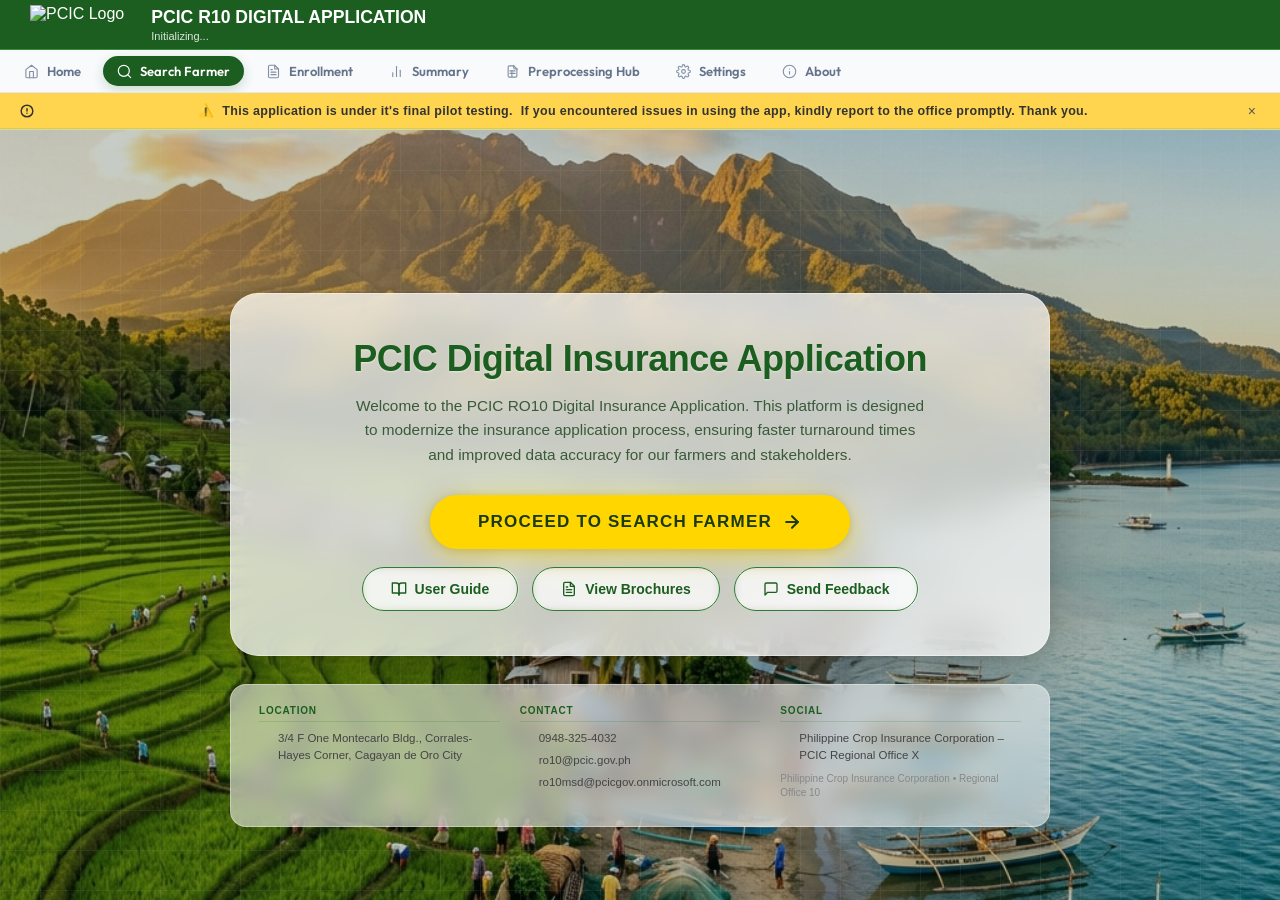
==== commit c282b154: "UI/UX: Modernized global navigation and fixed fullscreen exit during save" ====
--- a/index.html
+++ b/index.html
@@ -31,7 +31,7 @@
     <meta charset="UTF-8">
     <meta name="viewport"
         content="width=device-width, initial-scale=1.0, maximum-scale=1.0, user-scalable=no, viewport-fit=cover">
-    <title>PCIC Ro10 Digital Insurance Application v1.4.3</title>
+    <title>PCIC Ro10 Digital Insurance Application v1.4.4</title>
     <!-- Core Libraries (Offline) -->
     <script src="lib/dexie.js"></script>
     <script src="lib/papaparse.min.js"></script>
@@ -46,6 +46,7 @@
     <script src="js/address_data.js"></script>
     <script src="js/address_autocomplete.js"></script>
     <link rel="stylesheet" href="lib/font-awesome/css/all.min.css">
+    <link href="https://fonts.googleapis.com/css2?family=Inter:wght@400;500;600;700&family=Outfit:wght@400;500;600;700&display=swap" rel="stylesheet">
     <link rel="stylesheet" href="css/style.css">
 
     <!-- PWA Setup -->
@@ -61,82 +62,9 @@
 
 
 <body>
-    <!-- Sidebar Overlay for Floating Mode -->
-    <div class="sidebar-overlay" onclick="toggleSidebar()"></div>
-
-    <div id="sidebar">
-        <div class="nav-items">
-            <button class="nav-btn" id="nav-welcome" onclick="showView('welcome')">
-                <svg width="18" height="18" viewBox="0 0 24 24" fill="none" stroke="currentColor" stroke-width="1.75"
-                    stroke-linecap="round" stroke-linejoin="round">
-                    <path d="M3 9l9-7 9 7v11a2 2 0 0 1-2 2H5a2 2 0 0 1-2-2z" />
-                    <polyline points="9 22 9 12 15 12 15 22" />
-                </svg>
-                Home
-            </button>
-            <button class="nav-btn active" id="nav-enrollment" onclick="showView('enrollment')">
-                <svg width="18" height="18" viewBox="0 0 24 24" fill="none" stroke="currentColor" stroke-width="1.75"
-                    stroke-linecap="round" stroke-linejoin="round">
-                    <circle cx="11" cy="11" r="8" />
-                    <line x1="21" y1="21" x2="16.65" y2="16.65" />
-                </svg>
-                Search Farmer
-            </button>
-            <button class="nav-btn" id="nav-enrollment-form" onclick="showView('enrollment-form')">
-                <svg width="18" height="18" viewBox="0 0 24 24" fill="none" stroke="currentColor" stroke-width="1.75"
-                    stroke-linecap="round" stroke-linejoin="round">
-                    <path d="M14 2H6a2 2 0 0 0-2 2v16a2 2 0 0 0 2 2h12a2 2 0 0 0 2-2V8z" />
-                    <polyline points="14 2 14 8 20 8" />
-                    <line x1="16" y1="13" x2="8" y2="13" />
-                    <line x1="16" y1="17" x2="8" y2="17" />
-                    <polyline points="10 9 9 9 8 9" />
-                </svg>
-                Enrollment Form
-            </button>
-            <button class="nav-btn" id="nav-summary" onclick="showView('summary')">
-                <svg width="18" height="18" viewBox="0 0 24 24" fill="none" stroke="currentColor" stroke-width="1.75"
-                    stroke-linecap="round" stroke-linejoin="round">
-                    <line x1="18" y1="20" x2="18" y2="10" />
-                    <line x1="12" y1="20" x2="12" y2="4" />
-                    <line x1="6" y1="20" x2="6" y2="14" />
-                </svg>
-                Summary
-            </button>
-            <hr class="nav-divider">
-            <button class="nav-btn" id="nav-settings" onclick="showView('settings')">
-                <svg width="18" height="18" viewBox="0 0 24 24" fill="none" stroke="currentColor" stroke-width="1.75"
-                    stroke-linecap="round" stroke-linejoin="round">
-                    <circle cx="12" cy="12" r="3" />
-                    <path
-                        d="M19.4 15a1.65 1.65 0 0 0 .33 1.82l.06.06a2 2 0 0 1-2.83 2.83l-.06-.06a1.65 1.65 0 0 0-1.82-.33 1.65 1.65 0 0 0-1 1.51V21a2 2 0 0 1-4 0v-.09A1.65 1.65 0 0 0 9 19.4a1.65 1.65 0 0 0-1.82.33l-.06.06a2 2 0 0 1-2.83-2.83l.06-.06A1.65 1.65 0 0 0 4.68 15a1.65 1.65 0 0 0-1.51-1H3a2 2 0 0 1 0-4h.09A1.65 1.65 0 0 0 4.6 9a1.65 1.65 0 0 0-.33-1.82l-.06-.06a2 2 0 0 1 2.83-2.83l.06.06A1.65 1.65 0 0 0 9 4.68a1.65 1.65 0 0 0 1-1.51V3a2 2 0 0 1 4 0v.09a1.65 1.65 0 0 0 1 1.51 1.65 1.65 0 0 0 1.82-.33l.06-.06a2 2 0 0 1 2.83 2.83l-.06.06A1.65 1.65 0 0 0 19.4 9a1.65 1.65 0 0 0 1.51 1H21a2 2 0 0 1 0 4h-.09a1.65 1.65 0 0 0-1.51 1z" />
-                </svg>
-                Settings
-            </button>
-            <button class="nav-btn" id="nav-preprocessing" onclick="showView('preprocessing')">
-                <svg width="18" height="18" viewBox="0 0 24 24" fill="none" class="lucide lucide-file-spreadsheet"
-                    stroke="currentColor" stroke-width="1.75" stroke-linecap="round" stroke-linejoin="round">
-                    <path d="M14 2v4a2 2 0 0 0 2 2h4" />
-                    <path d="M17 21H7a2 2 0 0 1-2-2V5a2 2 0 0 1 2-2h7l5 5v11a2 2 0 0 1-2 2z" />
-                    <path d="M8 11h8" />
-                    <path d="M8 15h8" />
-                    <path d="M11 11v9" />
-                </svg>
-                Preprocessing Hub
-            </button>
-            <button class="nav-btn" id="nav-about" onclick="showView('about')">
-                <svg width="18" height="18" viewBox="0 0 24 24" fill="none" stroke="currentColor" stroke-width="1.75"
-                    stroke-linecap="round" stroke-linejoin="round">
-                    <circle cx="12" cy="12" r="10" />
-                    <line x1="12" y1="16" x2="12" y2="12" />
-                    <line x1="12" y1="8" x2="12.01" y2="8" />
-                </svg>
-                Help / About
-            </button>
-        </div>
-        <div style="padding: 15px; border-top: 1px solid #eee; display: none;">
-            <!-- Indicator moved to header -->
-        </div>
-    </div>
+
+
+
 
     <div id="workspace">
 
@@ -197,9 +125,8 @@
 
         <div class="app-header">
             <div class="header-left">
-                <button onclick="toggleSidebar()" class="menu-btn"><i class="fas fa-bars"></i></button>
-
-                <div style="display:flex; flex-direction:column; margin-left:10px;">
+                <img src="asset/sidebar_logo.png" class="app-logo" alt="PCIC Logo" style="margin-left: 10px;">
+                <div style="display:flex; flex-direction:column; margin-left:12px;">
                     <h2 style="margin:0; font-size: 1.1rem; text-align: left;">PCIC R10 DIGITAL APPLICATION <span
                             id="lbl_version_sidebar"></span></h2>
                     <div id="db-indicator"
@@ -208,15 +135,82 @@
                 </div>
             </div>
 
-            <div style="display:flex; align-items:center; gap:15px; -webkit-app-region: no-drag;">
+            <div style="display:flex; align-items:center; -webkit-app-region: no-drag; padding-right: 15px;">
                 <button onclick="toggleAppFullscreen()"
                     style="background:none; border:none; color:white; font-size:1.2rem; cursor:pointer;"
                     title="Toggle Fullscreen">
                     <i id="fullscreen-icon" class="fas fa-expand"></i>
                 </button>
-                <img src="asset/sidebar_logo.png" class="app-logo" alt="PCIC Logo">
-            </div>
-        </div>
+            </div>
+        </div>
+        
+        <nav id="global-nav">
+            <button class="nav-btn" id="nav-welcome" onclick="showView('welcome')">
+                <svg width="18" height="18" viewBox="0 0 24 24" fill="none" stroke="currentColor" stroke-width="1.75"
+                    stroke-linecap="round" stroke-linejoin="round">
+                    <path d="M3 9l9-7 9 7v11a2 2 0 0 1-2 2H5a2 2 0 0 1-2-2z" />
+                    <polyline points="9 22 9 12 15 12 15 22" />
+                </svg>
+                <span>Home</span>
+            </button>
+            <button class="nav-btn active" id="nav-enrollment" onclick="showView('enrollment')">
+                <svg width="18" height="18" viewBox="0 0 24 24" fill="none" stroke="currentColor" stroke-width="1.75"
+                    stroke-linecap="round" stroke-linejoin="round">
+                    <circle cx="11" cy="11" r="8" />
+                    <line x1="21" y1="21" x2="16.65" y2="16.65" />
+                </svg>
+                <span>Search Farmer</span>
+            </button>
+            <button class="nav-btn" id="nav-enrollment-form" onclick="showView('enrollment-form')">
+                <svg width="18" height="18" viewBox="0 0 24 24" fill="none" stroke="currentColor" stroke-width="1.75"
+                    stroke-linecap="round" stroke-linejoin="round">
+                    <path d="M14 2H6a2 2 0 0 0-2 2v16a2 2 0 0 0 2 2h12a2 2 0 0 0 2-2V8z" />
+                    <polyline points="14 2 14 8 20 8" />
+                    <line x1="16" y1="13" x2="8" y2="13" />
+                    <line x1="16" y1="17" x2="8" y2="17" />
+                    <polyline points="10 9 9 9 8 9" />
+                </svg>
+                <span>Enrollment</span>
+            </button>
+            <button class="nav-btn" id="nav-summary" onclick="showView('summary')">
+                <svg width="18" height="18" viewBox="0 0 24 24" fill="none" stroke="currentColor" stroke-width="1.75"
+                    stroke-linecap="round" stroke-linejoin="round">
+                    <line x1="18" y1="20" x2="18" y2="10" />
+                    <line x1="12" y1="20" x2="12" y2="4" />
+                    <line x1="6" y1="20" x2="6" y2="14" />
+                </svg>
+                <span>Summary</span>
+            </button>
+            <button class="nav-btn" id="nav-preprocessing" onclick="showView('preprocessing')">
+                <svg width="18" height="18" viewBox="0 0 24 24" fill="none" class="lucide lucide-file-spreadsheet"
+                    stroke="currentColor" stroke-width="1.75" stroke-linecap="round" stroke-linejoin="round">
+                    <path d="M14 2v4a2 2 0 0 0 2 2h4" />
+                    <path d="M17 21H7a2 2 0 0 1-2-2V5a2 2 0 0 1 2-2h7l5 5v11a2 2 0 0 1-2 2z" />
+                    <path d="M8 11h8" />
+                    <path d="M8 15h8" />
+                    <path d="M11 11v9" />
+                </svg>
+                <span>Preprocessing Hub</span>
+            </button>
+            <button class="nav-btn" id="nav-settings" onclick="showView('settings')">
+                <svg width="18" height="18" viewBox="0 0 24 24" fill="none" stroke="currentColor" stroke-width="1.75"
+                    stroke-linecap="round" stroke-linejoin="round">
+                    <circle cx="12" cy="12" r="3" />
+                    <path
+                        d="M19.4 15a1.65 1.65 0 0 0 .33 1.82l.06.06a2 2 0 0 1-2.83 2.83l-.06-.06a1.65 1.65 0 0 0-1.82-.33 1.65 1.65 0 0 0-1 1.51V21a2 2 0 0 1-4 0v-.09A1.65 1.65 0 0 0 9 19.4a1.65 1.65 0 0 0-1.82.33l-.06.06a2 2 0 0 1-2.83-2.83l.06-.06A1.65 1.65 0 0 0 4.68 15a1.65 1.65 0 0 0-1.51-1H3a2 2 0 0 1 0-4h.09A1.65 1.65 0 0 0 4.6 9a1.65 1.65 0 0 0-.33-1.82l-.06-.06a2 2 0 0 1 2.83-2.83l.06.06A1.65 1.65 0 0 0 9 4.68a1.65 1.65 0 0 0 1-1.51V3a2 2 0 0 1 4 0v.09a1.65 1.65 0 0 0 1 1.51 1.65 1.65 0 0 0 1.82-.33l.06-.06a2 2 0 0 1 2.83 2.83l-.06.06A1.65 1.65 0 0 0 19.4 9a1.65 1.65 0 0 0 1.51 1H21a2 2 0 0 1 0 4h-.09a1.65 1.65 0 0 0-1.51 1z" />
+                </svg>
+                <span>Settings</span>
+            </button>
+            <button class="nav-btn" id="nav-about" onclick="showView('about')">
+                <svg width="18" height="18" viewBox="0 0 24 24" fill="none" stroke="currentColor" stroke-width="1.75"
+                    stroke-linecap="round" stroke-linejoin="round">
+                    <circle cx="12" cy="12" r="10" />
+                    <line x1="12" y1="16" x2="12" y2="12" />
+                    <line x1="12" y1="8" x2="12.01" y2="8" />
+                </svg>
+                <span>About</span>
+            </button>
+        </nav>
 
         <!-- ANNOUNCEMENT BAR MIGRATED BELOW HEADER -->
         <div id="announcement-bar" class="announcement-bar">
@@ -478,27 +472,28 @@
                     <input type="hidden" id="f_st_farm">
                     <div class="section-title">Farmer Information</div>
 
-                    <div id="photo-preview-wrap">
-                        <div id="farmer-photo-preview">
-                            <i class="fas fa-user"></i>
-                        </div>
-                        <div class="input-group">
-                            <label>Farmer Photo</label>
-                            <button type="button" class="btn-camera" onclick="openCamera()">
-                                <i class="fas fa-camera"></i> Take Photo
-                            </button>
-                            <!-- Enhanced: Fallback input for mobile/tablets in insecure contexts -->
-                            <input type="file" id="f_photo_fallback" accept="image/*" capture="environment"
-                                style="display: none;" onchange="handleFallbackPhoto(this)">
-                            <input type="hidden" id="f_photo_data">
-                        </div>
-                    </div>
-
-                    <!-- ROW 1: ID Numbers -->
-                    <div class="grid-3">
-                        <div class="input-group"><label>Farmer ID</label><input type="text" id="f_id" readonly></div>
-                        <div class="input-group"><label>RSBSA NO.</label><input type="text" id="f_rsbsa"></div>
-                        <div class="input-group"><label>NCFRS ID</label><input type="text" id="f_ncfrs"></div>
+                    <!-- ROW 1: Photo and ID Numbers (Maximized Space) -->
+                    <div class="farmer-id-photo-row">
+                        <div id="photo-preview-wrap">
+                            <div id="farmer-photo-preview">
+                                <i class="fas fa-user"></i>
+                            </div>
+                            <div class="input-group">
+                                <label>Farmer Photo</label>
+                                <button type="button" class="btn-camera" onclick="openCamera()">
+                                    <i class="fas fa-camera"></i> Take Photo
+                                </button>
+                                <!-- Enhanced: Fallback input for mobile/tablets in insecure contexts -->
+                                <input type="file" id="f_photo_fallback" accept="image/*" capture="environment"
+                                    style="display: none;" onchange="handleFallbackPhoto(this)">
+                                <input type="hidden" id="f_photo_data">
+                            </div>
+                        </div>
+                        <div class="grid-3 id-numbers-inline">
+                            <div class="input-group"><label>Farmer ID</label><input type="text" id="f_id" readonly></div>
+                            <div class="input-group"><label>RSBSA NO.</label><input type="text" id="f_rsbsa"></div>
+                            <div class="input-group"><label>NCFRS ID</label><input type="text" id="f_ncfrs"></div>
+                        </div>
                     </div>
 
                     <!-- ROW 2: Names -->
@@ -670,8 +665,8 @@
                     <div class="grid-2" style="margin-top:10px;">
                         <div class="input-group"><label>Area (ha)</label><input type="number" step="0.01" id="f_area"
                                 oninput="calculateTotalCover()" style="background:#f9f9f9;"></div>
-                        <div class="input-group"><label>Total Amount of Cover (Auto)</label><input type="number"
-                                id="f_amount_cover" step="0.01" readonly
+                        <div class="input-group"><label>Total Amount of Cover (Auto/Editable)</label><input type="number"
+                                id="f_amount_cover" step="0.01"
                                 style="background:#f1f8e9; font-weight:bold; color:var(--primary);"></div>
                     </div>
                     <div style="display:flex; align-items:stretch; gap:15px; margin-top:20px;">
@@ -711,7 +706,7 @@
                     <div class="grid-2" style="margin-top:10px;">
                         <div class="input-group">
                             <label>Premium Amount (PHP)</label>
-                            <input type="number" id="adss_premium" oninput="calculateADSSCover()" placeholder="0.00">
+                            <input type="number" id="adss_premium" oninput="calculateADSSCover()" onchange="validateADSSPremium()" placeholder="0.00" min="14.01" max="100.99" step="0.01">
                         </div>
                         <div class="input-group">
                             <label>Amount Cover (Auto)</label>
@@ -1583,8 +1578,7 @@
 
 
         <!-- FOOTER -->
-        <footer
-            style="text-align: center; padding: 10px; font-size: 10px; color: #999; margin-top: auto; border-top: 1px solid #eee; background: #fff; width: 100%;">
+        <footer class="global-footer">
             For PCIC and its partner Underwriters use Only.
         </footer>
     </div> <!-- End #workspace -->
@@ -1624,7 +1618,7 @@
     <!-- RELEASE NOTES MODAL -->
     <div id="release-notes-modal" class="rn-modal-overlay" onclick="handleRNOverlayClick(event)">
         <div class="rn-modal">
-            <h3 style="color:var(--primary); margin-top:0;">What's New in <span id="lbl_version_modal">v1.4.3</span>
+            <h3 style="color:var(--primary); margin-top:0;">What's New in <span id="lbl_version_modal">v1.4.4</span>
                 <span style="font-size:1.2em">🚀</span>
             </h3>
             <div id="modal-release-notes-content"
--- a/css/style.css
+++ b/css/style.css
@@ -6,7 +6,7 @@
     --text-dark: #333;
     --border: #ddd;
     --sidebar-width: 280px;
-    --top-bar-height: max(50px, env(titlebar-area-height, 50px));
+    --top-bar-height: max(40px, env(titlebar-area-height, 40px));
     --canvas-height: 140px;
     --modal-max-width: 750px;
     --spacing-xs: 4px;
@@ -29,42 +29,24 @@
     overflow: hidden;
 }
 
-/* Sidebar Nav (Floating) */
-#sidebar {
-    width: var(--sidebar-width);
-    background: transparent;
-    backdrop-filter: none;
-    -webkit-backdrop-filter: none;
-    border-right: none;
-    display: flex;
-    flex-direction: column;
-    z-index: 1001;
-    box-shadow: none;
-    position: fixed;
-    top: 50px;
-    left: calc(var(--sidebar-width) * -1);
-    height: calc(100vh - 50px);
-    transition: left 0.3s ease;
-}
-
-/* Sidebar Open State */
-body.sidebar-open #sidebar {
-    left: 0;
-}
-
-/* Sidebar Overlay */
-.sidebar-overlay {
-    position: fixed;
-    top: 50px;
-    left: 0;
-    width: 100%;
-    height: calc(100vh - 50px);
-    background: rgba(0, 0, 0, 0.5);
+/* Global Horizontal Navigation Bar */
+#global-nav {
+    display: flex;
+    overflow-x: auto;
+    overflow-y: hidden;
+    background: #f8fafc;
+    border-bottom: 1px solid #e2e8f0;
+    padding: 6px 10px;
+    gap: 8px;
     z-index: 1000;
-    /* Below sidebar, above content */
-    display: none;
-    opacity: 0;
-    transition: opacity 0.3s ease;
+    scrollbar-width: none;
+    -ms-overflow-style: none;
+    flex-shrink: 0;
+    align-items: center;
+}
+
+#global-nav::-webkit-scrollbar {
+    display: none; /* Hide scrollbar Chrome/Safari */
 }
 
 /* =============================================
@@ -113,85 +95,59 @@
     }
 }
 
-body.sidebar-open .sidebar-overlay {
-    display: block;
-    opacity: 1;
-}
-
-.sidebar-header {
-    padding: 20px 20px 10px 20px;
+
+
+.nav-btn {
+    padding: 4px 14px;
+    height: 30px;
+    border: none;
     background: transparent;
-    color: var(--primary);
-    border-bottom: none;
     text-align: center;
-    display: flex;
-    align-items: center;
-    justify-content: center;
-    gap: 15px;
-}
-
-.app-logo {
-    width: 50px;
-    height: 50px;
-    border-radius: 50%;
-    border: 2px solid white;
-    object-fit: cover;
-}
-
-.nav-items {
-    flex: 1;
-    padding: 15px;
-    overflow-y: auto;
-}
-
-.nav-btn {
-    width: 100%;
-    padding: 14px 22px;
-    margin-bottom: 8px;
-    border: 1px solid rgba(255, 255, 255, 0.2);
-    background: rgba(255, 255, 255, 0.7);
-    backdrop-filter: blur(15px);
-    -webkit-backdrop-filter: blur(15px);
-    text-align: left;
-    border-radius: 12px;
     cursor: pointer;
     display: flex;
     align-items: center;
-    gap: 12px;
+    gap: 8px;
     font-weight: 600;
-    font-size: 13.5px;
-    color: #1b5e20;
-    transition: all 0.2s ease;
-    box-shadow: 0 4px 12px rgba(0,0,0,0.05);
+    font-size: 13px;
+    font-family: 'Outfit', sans-serif;
+    color: #64748b;
+    transition: all 0.25s cubic-bezier(0.4, 0, 0.2, 1);
+    white-space: nowrap;
+    border-radius: 99px;
 }
 
 .nav-btn svg {
     flex-shrink: 0;
     opacity: 0.8;
+    width: 15px;
+    height: 15px;
+    transition: transform 0.2s ease;
 }
 
 .nav-btn.active {
-    background: rgba(255, 255, 255, 0.95);
-    border: 1px solid var(--primary);
-    color: #1b5e20;
-    font-weight: 800;
-    box-shadow: 0 8px 24px rgba(0,0,0,0.1);
-    transform: translateX(5px);
+    background: var(--primary);
+    color: white;
+    box-shadow: 0 4px 12px rgba(27, 94, 32, 0.2);
+    opacity: 1;
 }
 
 .nav-btn.active svg {
     opacity: 1;
+    color: white;
+    transform: scale(1.1);
 }
 
 .nav-btn:hover:not(.active) {
-    background: rgba(46, 125, 50, 0.06);
-    color: #1b5e20;
-}
-
-.nav-divider {
-    border: none;
-    border-top: 1px solid rgba(0, 0, 0, 0.1);
-    margin: 10px 14px;
+    background: #f1f5f9;
+    color: var(--primary);
+}
+
+.nav-btn:hover svg {
+    opacity: 1;
+}
+
+.nav-btn span {
+    display: inline-block;
 }
 
 .admin-only {
@@ -224,8 +180,20 @@
     -webkit-app-region: drag;
 }
 
-.top-bar * {
-    -webkit-app-region: no-drag;
+.app-header {
+    display: flex;
+    align-items: center;
+    justify-content: space-between;
+    padding: 0 var(--spacing-lg);
+    background: var(--primary);
+    color: white;
+    height: var(--top-bar-height);
+    flex-shrink: 0;
+}
+
+.app-logo {
+    height: 28px;
+    width: auto;
 }
 
 .content-area {
@@ -361,20 +329,7 @@
     color: #333;
 }
 
-.menu-btn {
-    background: transparent;
-    border: none;
-    font-size: 1.5rem;
-    color: #333;
-    cursor: pointer;
-    padding: 5px 10px;
-    transition: background 0.2s;
-    border-radius: 4px;
-}
-
-.menu-btn:hover {
-    background: #eee;
-}
+
 
 /* Crop Toggle */
 .toggle-group {
@@ -1241,6 +1196,26 @@
         flex-shrink: 0;
     }
 
+    .ug-modal-header {
+        padding: 10px;
+    }
+
+    /* Mobile handling for the optimized ID/Photo row */
+    .farmer-id-photo-row {
+        flex-direction: column;
+        align-items: stretch;
+        gap: 15px;
+    }
+
+    .id-numbers-inline {
+        width: 100%;
+        grid-template-columns: 1fr; /* Stack the grids on small mobile */
+    }
+
+    #photo-preview-wrap {
+        justify-content: center;
+    }
+
     .sidebar-header {
         padding: 10px;
         font-size: 14px;
@@ -1439,11 +1414,23 @@
     display: flex;
     align-items: center;
     gap: 15px;
-    margin-bottom: 15px;
-    padding: 10px;
-    background: #f8f9fa;
-    border-radius: 8px;
-    border: 1px solid #eee;
+    margin-bottom: 0;
+    padding: 0;
+}
+
+.farmer-id-photo-row {
+    display: flex;
+    align-items: center;
+    gap: 25px;
+    background: #f9fafb;
+    border: 1px solid #edf2f7;
+    border-radius: 10px;
+    padding: 15px;
+    margin-bottom: 20px;
+}
+
+.id-numbers-inline {
+    flex: 1;
 }
 
 #farmer-photo-preview {
@@ -1614,7 +1601,7 @@
     box-sizing: border-box;
 }
 
-body {
+.preprocessing-hub-body {
     font-family: 'Outfit', sans-serif;
     color: var(--text-color);
     background: var(--bg-gradient);
@@ -2035,11 +2022,19 @@
     /* Stronger teal hover */
 }
 
-footer {
-    margin-top: 4rem;
+footer, .global-footer {
     text-align: center;
-    color: var(--text-muted);
-    font-size: 0.9rem;
+    padding: 12px 10px;
+    font-size: 11px;
+    font-weight: 700;
+    color: rgba(255, 255, 255, 0.95) !important;
+    margin-top: auto;
+    background-image: linear-gradient(rgba(0,0,0,0.5), rgba(0,0,0,0.5)), url('../asset/footer_banner.png');
+    background-size: cover;
+    background-position: center;
+    width: 100%;
+    border-top: 2px solid var(--accent);
+    text-shadow: 0 1px 4px rgba(0,0,0,0.8);
 }
 
 /* Scrollbar customization */
@@ -3040,4 +3035,61 @@
 #preview-table th .col-resizer:hover,
 #preview-table th .col-resizer.dragging {
     background: rgba(27, 94, 32, 0.35);
+}
+
+/* =============================================
+   TOAST NOTIFICATION SYSTEM
+   ============================================= */
+#toast-container {
+    position: fixed;
+    bottom: 30px;
+    left: 50%;
+    transform: translateX(-50%);
+    z-index: 999999;
+    display: flex;
+    flex-direction: column;
+    gap: 10px;
+    pointer-events: none;
+}
+
+.toast {
+    background: #323232;
+    color: white;
+    padding: 10px 20px;
+    border-radius: 8px;
+    font-size: 14px;
+    font-weight: 500;
+    box-shadow: 0 4px 12px rgba(0, 0, 0, 0.15);
+    display: flex;
+    align-items: center;
+    gap: 10px;
+    animation: toastSlideUp 0.3s ease-out;
+    pointer-events: auto;
+    font-family: 'Outfit', sans-serif;
+    min-width: 250px;
+    justify-content: center;
+}
+
+.toast.success {
+    background: #2e7d32;
+    border-left: 4px solid #fff;
+}
+
+.toast.error {
+    background: #d32f2f;
+}
+
+.toast.info {
+    background: #0288d1;
+}
+
+@keyframes toastSlideUp {
+    from {
+        transform: translateY(20px);
+        opacity: 0;
+    }
+    to {
+        transform: translateY(0);
+        opacity: 1;
+    }
 }
